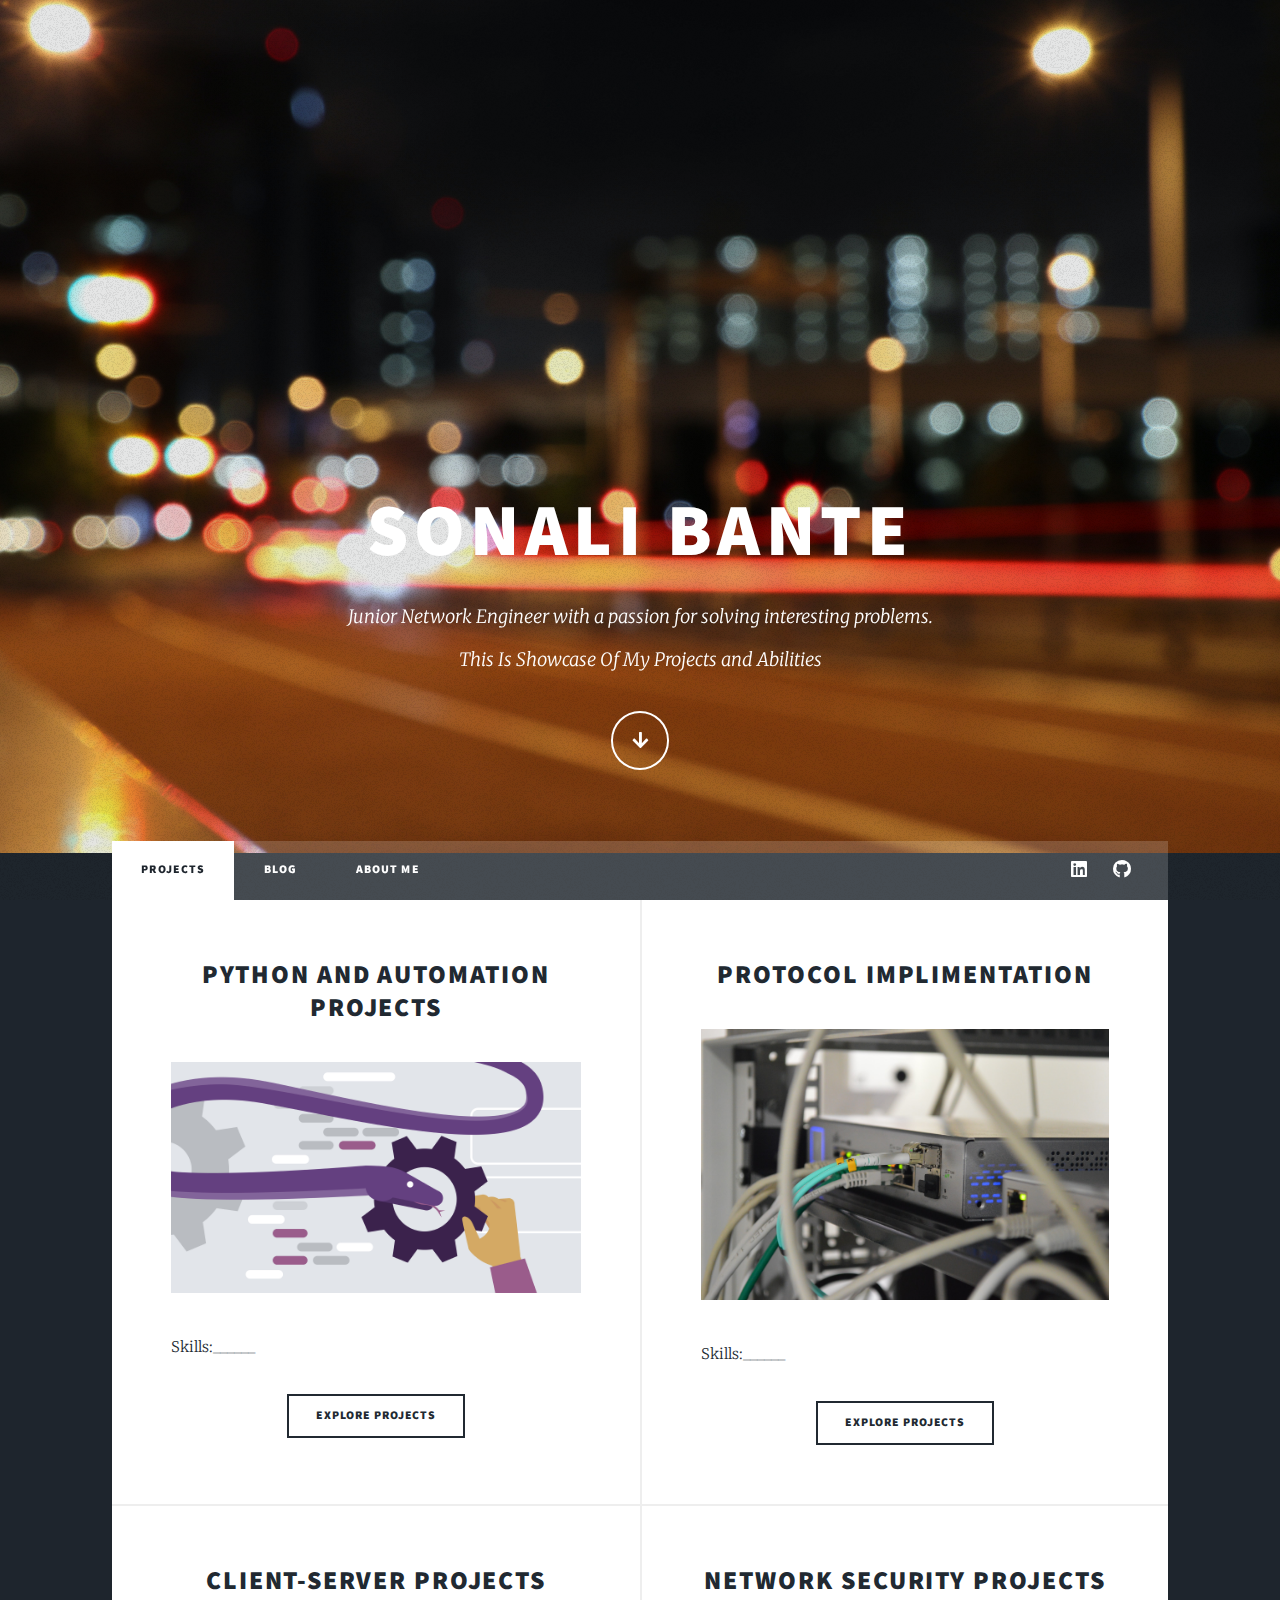
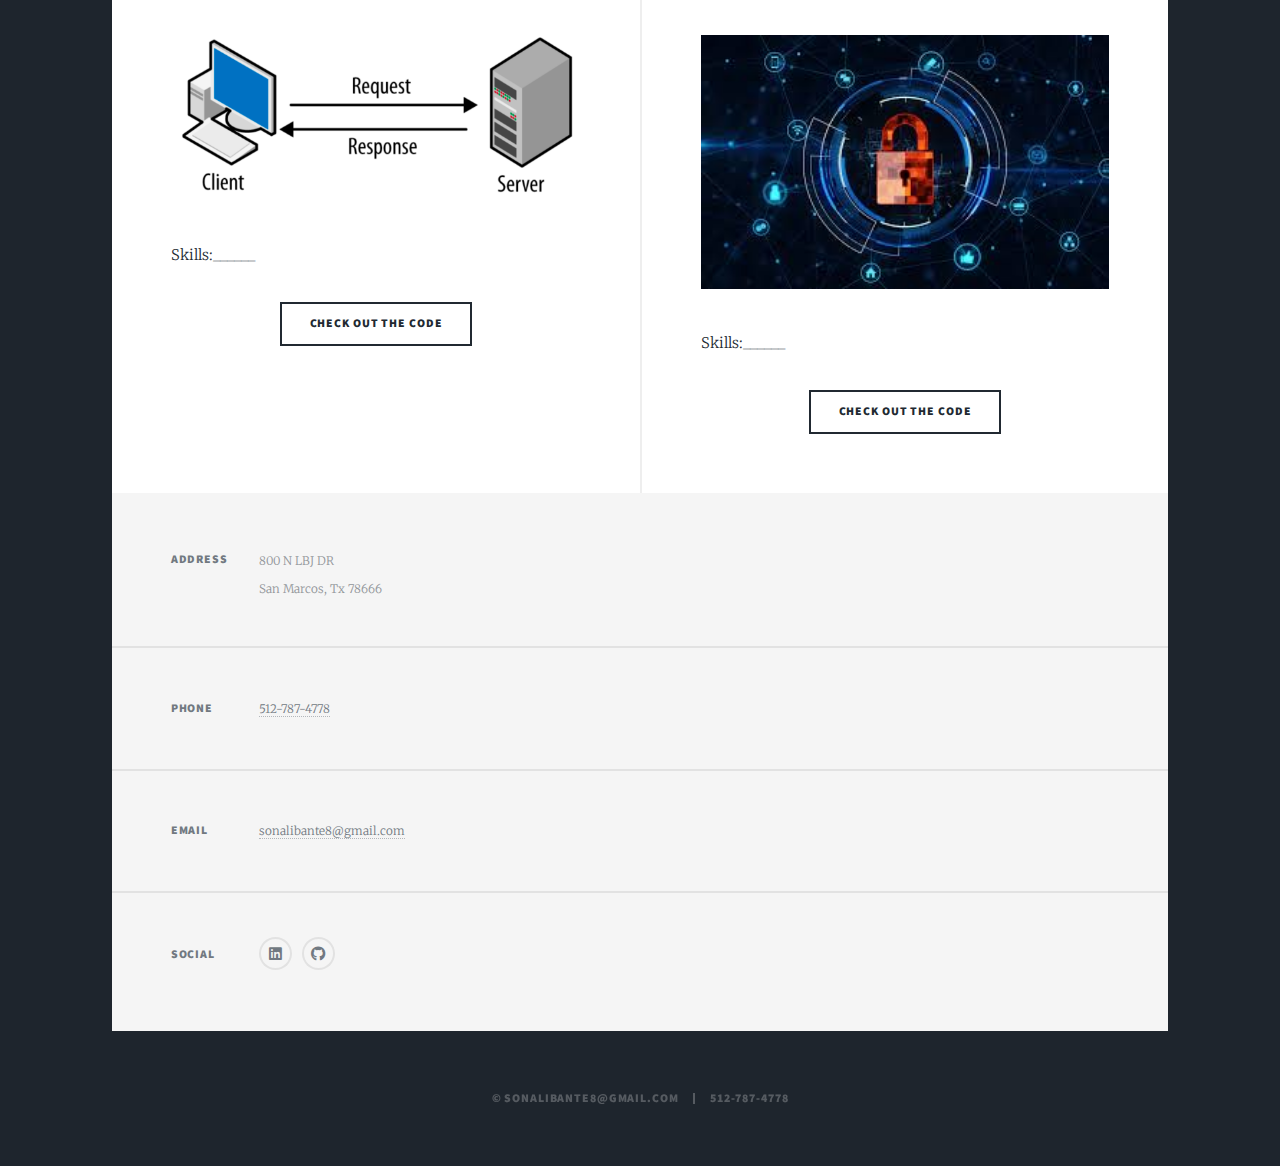
==== index.html @ 666826b6 "updates" ====
<!DOCTYPE HTML>

<html>
	<head>
		<title>Sonali Bante</title>
		<meta charset="utf-8" />
		<meta name="viewport" content="width=device-width, initial-scale=1, user-scalable=no" />
		<link rel="stylesheet" href="assets/css/main.css" />
		<noscript><link rel="stylesheet" href="assets/css/noscript.css" /></noscript>
	</head>


	</head>
	<body class="is-preload">

		<!-- Wrapper -->
			<div id="wrapper" class="fade-in">

				<!-- Intro -->
					<div id="intro">
						<h1>Sonali Bante</h1>
						<p>Junior Network Engineer with a passion for solving interesting problems.</br>
							This Is Showcase Of My Projects and Abilities </p>
						<ul class="actions">
							<li><a href="#header" class="button icon solid solo fa-arrow-down scrolly">Continue</a></li>
						</ul>
					</div>

				<!-- Header -->
					<header id="header">
						<a href="index.html" class="logo">Sonali Bante</a>
					</header>

				<!-- Nav -->
					<nav id="nav">
						<ul class="links">
							<li class="active"><a href="index.html">Projects</a></li>
							<li><a href="generic.html">Blog</a></li>
							<li><a href="elements.html">About me</a></li>
						</ul>
						<ul class="icons">
							<li><a href="https://www.linkedin.com/in/sonalibante/" class="icon brands fa-linkedin"><span class="label">Linkedin</span></a></li>
							<li><a href="https://github.com/sonalibante" class="icon brands fa-github"><span class="label">GitHub</span></a></li>
						</ul>
					</nav>

				<!-- Main -->
					<div id="main">

						<!-- Featured Post -->
							


						<!-- Posts -->
							<section class="posts">
								<article>
									<header>
										<h2><a href="pythonAutoList.html">Python and Automation </br>
											Projects</a></h2>
									</header>
									<a href="pythonAutoList.html" class="image fit"><img src="images/pyAuto.jpg" alt="" /></a>
									<p>Skills:______</p>
									<!-- <a href="images/virtualbox.jpg"><img src="images/virtualbox.jpg" alt="" class="label" /></a> -->
									<ul class="actions special">
										<li><a href="pythonAutoList.html" class="button">Explore Projects</a></li>
									</ul>
								</article>
								<article>
									<header>
										<h2><a href="protocolImpList.html">Protocol Implimentation</a></h2>
									</header>
									<a href="protocolImpList.html" class="image fit"><img src="images/protocols.jpg" alt="" /></a>
									<p>Skills:______</p>
									<ul class="actions special">
										<li><a href="protocolImpList.html" class="button">Explore Projects</a></li>
									</ul>
								</article>
								<article>
									<header>
										<h2><a href="cliSerList.html">Client-Server Projects</a></h2>
									</header>
									<a href="cliSerList.html" class="image fit"><img src="images/client-server.jpg" alt="" /></a>
									<p>Skills:______</p>
									<ul class="actions special">
										<li><a href="cliSerList.html" class="button">Check Out The Code</a></li>
									</ul>
								</article>
								<article>
									<header>
										<h2><a href="netSecList.html">Network Security Projects</a></h2>
									</header>
									<a href="netSecList.html" class="image fit"><img src="images/netSec.jpg" alt="" /></a>
									<p>Skills:______</p>
									<ul class="actions special">
										<li><a href="netSecList.html" class="button">Check Out The Code</a></li>
									</ul>
								</article>
								<!-- <article>
									<header>
										<h2><a href="#">Project 5</a></h2>
									</header>
									<a href="#" class="image fit"><img src="images/pic06.jpg" alt="" /></a>
									<p>______</p>
									<ul class="actions special">
										<li><a href="#" class="button">Check Out The Code</a></li>
									</ul>
								</article>
								<article>
									<header>
										<h2><a href="#">Project 6</a></h2>
									</header>
									<a href="#" class="image fit"><img src="images/pic07.jpg" alt="" /></a>
									<p>______</p>
									<ul class="actions special">
										<li><a href="#" class="button">Check Out The Code</a></li>
									</ul>
								</article> -->
							</section>

						<!-- Footer -->
							
					</div>

				<!-- Footer -->
					<footer id="footer">
						
						<section class="split contact">
							<section class="alt">
								<h3>Address</h3>
								<p>800 N LBJ DR<br />
								San Marcos, Tx 78666</p>
							</section>
							<section>
								<h3>Phone</h3>
								<p><a href="#">512-787-4778</a></p>
							</section>
							<section>
								<h3>Email</h3>
								<p><a href="#">sonalibante8@gmail.com</a></p>
							</section>
							<section>
								<h3>Social</h3>
								<ul class="icons alt">
									<li><a href="https://www.linkedin.com/in/sonalibante/" class="icon brands fa-linkedin"><span class="label">Linkedin</span></a></li>
							<li><a href="https://github.com/sonalibante" class="icon brands fa-github"><span class="label">GitHub</span></a></li>
						</ul>
							</section>
						</section>
					</footer>

				<!-- Copyright -->
					<div id="copyright">
						<ul><li>&copy; sonalibante8@gmail.com</li><li>512-787-4778</a></li></ul>
					</div>

			</div>

		<!-- Scripts -->
			<script src="assets/js/jquery.min.js"></script>
			<script src="assets/js/jquery.scrollex.min.js"></script>
			<script src="assets/js/jquery.scrolly.min.js"></script>
			<script src="assets/js/browser.min.js"></script>
			<script src="assets/js/breakpoints.min.js"></script>
			<script src="assets/js/util.js"></script>
			<script src="assets/js/main.js"></script>

	</body>
</html>
---- assets/css/main.css ----
@import url(fontawesome-all.min.css);
@import url("https://fonts.googleapis.com/css?family=Merriweather:300,700,300italic,700italic|Source+Sans+Pro:900");

/*
	Massively by HTML5 UP
	html5up.net | @ajlkn
	Free for personal and commercial use under the CCA 3.0 license (html5up.net/license)
*/

html, body, div, span, applet, object,
iframe, h1, h2, h3, h4, h5, h6, p, blockquote,
pre, a, abbr, acronym, address, big, cite,
code, del, dfn, em, img, ins, kbd, q, s, samp,
small, strike, strong, sub, sup, tt, var, b,
u, i, center, dl, dt, dd, ol, ul, li, fieldset,
form, label, legend, table, caption, tbody,
tfoot, thead, tr, th, td, article, aside,
canvas, details, embed, figure, figcaption,
footer, header, hgroup, menu, nav, output, ruby,
section, summary, time, mark, audio, video {
	margin: 0;
	padding: 0;
	border: 0;
	font-size: 100%;
	font: inherit;
	vertical-align: baseline;}

article, aside, details, figcaption, figure,
footer, header, hgroup, menu, nav, section {
	display: block;}

body {
	line-height: 1;
}

ol, ul {
	list-style: none;
}

blockquote, q {
	quotes: none;
}

	blockquote:before, blockquote:after, q:before, q:after {
		content: '';
		content: none;
	}

table {
	border-collapse: collapse;
	border-spacing: 0;
}

body {
	-webkit-text-size-adjust: none;
}

mark {
	background-color: transparent;
	color: inherit;
}

input::-moz-focus-inner {
	border: 0;
	padding: 0;
}

input, select, textarea {
	-moz-appearance: none;
	-webkit-appearance: none;
	-ms-appearance: none;
	appearance: none;
}

/* Basic */

	@-ms-viewport {
		width: device-width;
	}

	body {
		-ms-overflow-style: scrollbar;
	}

	@media screen and (max-width: 480px) {

		html, body {
			min-width: 320px;
		}

	}

	html {
		box-sizing: border-box;
	}

	*, *:before, *:after {
		box-sizing: inherit;
	}

	body {
		background-color: #1e252d;
	}

		body.is-preload *, body.is-preload *:before, body.is-preload *:after {
			-moz-animation: none !important;
			-webkit-animation: none !important;
			-ms-animation: none !important;
			animation: none !important;
			-moz-transition: none !important;
			-webkit-transition: none !important;
			-ms-transition: none !important;
			transition: none !important;
		}

/* Type */

	html {
		font-size: 16pt;
	}

		@media screen and (max-width: 1680px) {

			html {
				font-size: 12pt;
			}

		}

		@media screen and (max-width: 1280px) {

			html {
				font-size: 11pt;
			}

		}

		@media screen and (max-width: 360px) {

			html {
				font-size: 10pt;
			}

		}

	body {
		color: #212931;
	}

	body, input, select, textarea {
		font-family: "Merriweather", Georgia, serif;
		font-weight: 300;
		font-size: 1rem;
		line-height: 2.375;
	}

	a {
		-moz-transition: color 0.2s ease-in-out, background-color 0.2s ease-in-out, border-color 0.2s ease-in-out, box-shadow 0.2s ease-in-out;
		-webkit-transition: color 0.2s ease-in-out, background-color 0.2s ease-in-out, border-color 0.2s ease-in-out, box-shadow 0.2s ease-in-out;
		-ms-transition: color 0.2s ease-in-out, background-color 0.2s ease-in-out, border-color 0.2s ease-in-out, box-shadow 0.2s ease-in-out;
		transition: color 0.2s ease-in-out, background-color 0.2s ease-in-out, border-color 0.2s ease-in-out, box-shadow 0.2s ease-in-out;
		border-bottom: dotted 1px;
		text-decoration: none;
	}

		a:hover {
			border-bottom-color: transparent;
		}

	strong, b {
		font-weight: 600;
	}

	em, i {
		font-style: italic;
	}

	p {
		text-align: justify;
		margin: 0 0 2rem 0;
	}

	h1, h2, h3, h4, h5, h6 {
		font-family: "Source Sans Pro", Helvetica, sans-serif;
		font-weight: 900;
		line-height: 1.5;
		letter-spacing: 0.075em;
		text-transform: uppercase;
		margin: 0 0 1rem 0;
	}

		h1 a, h2 a, h3 a, h4 a, h5 a, h6 a {
			border-bottom: 0;
			color: inherit;
			text-decoration: none;
		}

	h1 {
		font-size: 4rem;
		line-height: 1.1;
		margin: 0 0 2rem 0;
	}

	h2 {
		font-size: 1.75rem;
		line-height: 1.3;
		margin: 0 0 1.5rem 0;
	}

	h3 {
		font-size: 1.25rem;
		margin: 0 0 1.5rem 0;
	}

	h4 {
		font-size: 1rem;
	}

	h5 {
		font-size: 0.9rem;
	}

	h6 {
		font-size: 0.8rem;
	}

	sub {
		font-size: 0.8rem;
		position: relative;
		top: 0.5rem;
	}

	sup {
		font-size: 0.8rem;
		position: relative;
		top: -0.5rem;
	}

	blockquote {
		border-left: solid 4px;
		font-style: italic;
		margin: 0 0 2rem 0;
		padding: 0.5rem 0 0.5rem 2rem;
	}

	code {
		border: solid 2px;
		font-family: "Courier New", monospace;
		font-size: 0.9rem;
		margin: 0 0.25rem;
		padding: 0.25rem 0.65rem;
	}

	pre {
		-webkit-overflow-scrolling: touch;
		font-family: "Courier New", monospace;
		font-size: 0.9rem;
		margin: 0 0 2rem 0;
	}

		pre code {
			display: block;
			line-height: 1.75;
			padding: 1rem 1.5rem;
			overflow-x: auto;
		}

	hr {
		border: 0;
		border-bottom: solid 2px;
		margin: 3rem 0;
	}

		hr.major {
			margin: 5rem 0;
		}

	.align-left {
		text-align: left;
	}

	.align-center {
		text-align: center;
	}

	.align-right {
		text-align: right;
	}

	input, select, textarea {
		color: #212931;
	}

	a {
		color: #212931;
		border-bottom-color: rgba(33, 41, 49, 0.5);
	}

		a:hover {
			border-bottom-color: transparent;
			color: #18bfef !important;
		}

	strong, b {
		color: #212931;
	}

	h1, h2, h3, h4, h5, h6 {
		color: #212931;
	}

	blockquote {
		border-left-color: #eeeeee;
	}

	code {
		background: rgba(220, 220, 220, 0.25);
		border-color: #eeeeee;
	}

	hr {
		border-bottom-color: #eeeeee;
	}

/* Row */

	.row {
		display: flex;
		flex-wrap: wrap;
		box-sizing: border-box;
		align-items: stretch;
	}

		.row > * {
			box-sizing: border-box;
		}

		.row.gtr-uniform > * > :last-child {
			margin-bottom: 0;
		}

		.row.aln-left {
			justify-content: flex-start;
		}

		.row.aln-center {
			justify-content: center;
		}

		.row.aln-right {
			justify-content: flex-end;
		}

		.row.aln-top {
			align-items: flex-start;
		}

		.row.aln-middle {
			align-items: center;
		}

		.row.aln-bottom {
			align-items: flex-end;
		}

		.row > .imp {
			order: -1;
		}

		.row > .col-1 {
			width: 8.33333%;
		}

		.row > .off-1 {
			margin-left: 8.33333%;
		}

		.row > .col-2 {
			width: 16.66667%;
		}

		.row > .off-2 {
			margin-left: 16.66667%;
		}

		.row > .col-3 {
			width: 25%;
		}

		.row > .off-3 {
			margin-left: 25%;
		}

		.row > .col-4 {
			width: 33.33333%;
		}

		.row > .off-4 {
			margin-left: 33.33333%;
		}

		.row > .col-5 {
			width: 41.66667%;
		}

		.row > .off-5 {
			margin-left: 41.66667%;
		}

		.row > .col-6 {
			width: 50%;
		}

		.row > .off-6 {
			margin-left: 50%;
		}

		.row > .col-7 {
			width: 58.33333%;
		}

		.row > .off-7 {
			margin-left: 58.33333%;
		}

		.row > .col-8 {
			width: 66.66667%;
		}

		.row > .off-8 {
			margin-left: 66.66667%;
		}

		.row > .col-9 {
			width: 75%;
		}

		.row > .off-9 {
			margin-left: 75%;
		}

		.row > .col-10 {
			width: 83.33333%;
		}

		.row > .off-10 {
			margin-left: 83.33333%;
		}

		.row > .col-11 {
			width: 91.66667%;
		}

		.row > .off-11 {
			margin-left: 91.66667%;
		}

		.row > .col-12 {
			width: 100%;
		}

		.row > .off-12 {
			margin-left: 100%;
		}

		.row.gtr-0 {
			margin-top: 0;
			margin-left: 0rem;
		}

			.row.gtr-0 > * {
				padding: 0 0 0 0rem;
			}

			.row.gtr-0.gtr-uniform {
				margin-top: 0rem;
			}

				.row.gtr-0.gtr-uniform > * {
					padding-top: 0rem;
				}

		.row.gtr-25 {
			margin-top: 0;
			margin-left: -0.375rem;
		}

			.row.gtr-25 > * {
				padding: 0 0 0 0.375rem;
			}

			.row.gtr-25.gtr-uniform {
				margin-top: -0.375rem;
			}

				.row.gtr-25.gtr-uniform > * {
					padding-top: 0.375rem;
				}

		.row.gtr-50 {
			margin-top: 0;
			margin-left: -0.75rem;
		}

			.row.gtr-50 > * {
				padding: 0 0 0 0.75rem;
			}

			.row.gtr-50.gtr-uniform {
				margin-top: -0.75rem;
			}

				.row.gtr-50.gtr-uniform > * {
					padding-top: 0.75rem;
				}

		.row {
			margin-top: 0;
			margin-left: -1.5rem;
		}

			.row > * {
				padding: 0 0 0 1.5rem;
			}

			.row.gtr-uniform {
				margin-top: -1.5rem;
			}

				.row.gtr-uniform > * {
					padding-top: 1.5rem;
				}

		.row.gtr-150 {
			margin-top: 0;
			margin-left: -2.25rem;
		}

			.row.gtr-150 > * {
				padding: 0 0 0 2.25rem;
			}

			.row.gtr-150.gtr-uniform {
				margin-top: -2.25rem;
			}

				.row.gtr-150.gtr-uniform > * {
					padding-top: 2.25rem;
				}

		.row.gtr-200 {
			margin-top: 0;
			margin-left: -3rem;
		}

			.row.gtr-200 > * {
				padding: 0 0 0 3rem;
			}

			.row.gtr-200.gtr-uniform {
				margin-top: -3rem;
			}

				.row.gtr-200.gtr-uniform > * {
					padding-top: 3rem;
				}

		@media screen and (max-width: 1680px) {

			.row {
				display: flex;
				flex-wrap: wrap;
				box-sizing: border-box;
				align-items: stretch;
			}

				.row > * {
					box-sizing: border-box;
				}

				.row.gtr-uniform > * > :last-child {
					margin-bottom: 0;
				}

				.row.aln-left {
					justify-content: flex-start;
				}

				.row.aln-center {
					justify-content: center;
				}

				.row.aln-right {
					justify-content: flex-end;
				}

				.row.aln-top {
					align-items: flex-start;
				}

				.row.aln-middle {
					align-items: center;
				}

				.row.aln-bottom {
					align-items: flex-end;
				}

				.row > .imp-xlarge {
					order: -1;
				}

				.row > .col-1-xlarge {
					width: 8.33333%;
				}

				.row > .off-1-xlarge {
					margin-left: 8.33333%;
				}

				.row > .col-2-xlarge {
					width: 16.66667%;
				}

				.row > .off-2-xlarge {
					margin-left: 16.66667%;
				}

				.row > .col-3-xlarge {
					width: 25%;
				}

				.row > .off-3-xlarge {
					margin-left: 25%;
				}

				.row > .col-4-xlarge {
					width: 33.33333%;
				}

				.row > .off-4-xlarge {
					margin-left: 33.33333%;
				}

				.row > .col-5-xlarge {
					width: 41.66667%;
				}

				.row > .off-5-xlarge {
					margin-left: 41.66667%;
				}

				.row > .col-6-xlarge {
					width: 50%;
				}

				.row > .off-6-xlarge {
					margin-left: 50%;
				}

				.row > .col-7-xlarge {
					width: 58.33333%;
				}

				.row > .off-7-xlarge {
					margin-left: 58.33333%;
				}

				.row > .col-8-xlarge {
					width: 66.66667%;
				}

				.row > .off-8-xlarge {
					margin-left: 66.66667%;
				}

				.row > .col-9-xlarge {
					width: 75%;
				}

				.row > .off-9-xlarge {
					margin-left: 75%;
				}

				.row > .col-10-xlarge {
					width: 83.33333%;
				}

				.row > .off-10-xlarge {
					margin-left: 83.33333%;
				}

				.row > .col-11-xlarge {
					width: 91.66667%;
				}

				.row > .off-11-xlarge {
					margin-left: 91.66667%;
				}

				.row > .col-12-xlarge {
					width: 100%;
				}

				.row > .off-12-xlarge {
					margin-left: 100%;
				}

				.row.gtr-0 {
					margin-top: 0;
					margin-left: 0rem;
				}

					.row.gtr-0 > * {
						padding: 0 0 0 0rem;
					}

					.row.gtr-0.gtr-uniform {
						margin-top: 0rem;
					}

						.row.gtr-0.gtr-uniform > * {
							padding-top: 0rem;
						}

				.row.gtr-25 {
					margin-top: 0;
					margin-left: -0.375rem;
				}

					.row.gtr-25 > * {
						padding: 0 0 0 0.375rem;
					}

					.row.gtr-25.gtr-uniform {
						margin-top: -0.375rem;
					}

						.row.gtr-25.gtr-uniform > * {
							padding-top: 0.375rem;
						}

				.row.gtr-50 {
					margin-top: 0;
					margin-left: -0.75rem;
				}

					.row.gtr-50 > * {
						padding: 0 0 0 0.75rem;
					}

					.row.gtr-50.gtr-uniform {
						margin-top: -0.75rem;
					}

						.row.gtr-50.gtr-uniform > * {
							padding-top: 0.75rem;
						}

				.row {
					margin-top: 0;
					margin-left: -1.5rem;
				}

					.row > * {
						padding: 0 0 0 1.5rem;
					}

					.row.gtr-uniform {
						margin-top: -1.5rem;
					}

						.row.gtr-uniform > * {
							padding-top: 1.5rem;
						}

				.row.gtr-150 {
					margin-top: 0;
					margin-left: -2.25rem;
				}

					.row.gtr-150 > * {
						padding: 0 0 0 2.25rem;
					}

					.row.gtr-150.gtr-uniform {
						margin-top: -2.25rem;
					}

						.row.gtr-150.gtr-uniform > * {
							padding-top: 2.25rem;
						}

				.row.gtr-200 {
					margin-top: 0;
					margin-left: -3rem;
				}

					.row.gtr-200 > * {
						padding: 0 0 0 3rem;
					}

					.row.gtr-200.gtr-uniform {
						margin-top: -3rem;
					}

						.row.gtr-200.gtr-uniform > * {
							padding-top: 3rem;
						}

		}

		@media screen and (max-width: 1280px) {

			.row {
				display: flex;
				flex-wrap: wrap;
				box-sizing: border-box;
				align-items: stretch;
			}

				.row > * {
					box-sizing: border-box;
				}

				.row.gtr-uniform > * > :last-child {
					margin-bottom: 0;
				}

				.row.aln-left {
					justify-content: flex-start;
				}

				.row.aln-center {
					justify-content: center;
				}

				.row.aln-right {
					justify-content: flex-end;
				}

				.row.aln-top {
					align-items: flex-start;
				}

				.row.aln-middle {
					align-items: center;
				}

				.row.aln-bottom {
					align-items: flex-end;
				}

				.row > .imp-large {
					order: -1;
				}

				.row > .col-1-large {
					width: 8.33333%;
				}

				.row > .off-1-large {
					margin-left: 8.33333%;
				}

				.row > .col-2-large {
					width: 16.66667%;
				}

				.row > .off-2-large {
					margin-left: 16.66667%;
				}

				.row > .col-3-large {
					width: 25%;
				}

				.row > .off-3-large {
					margin-left: 25%;
				}

				.row > .col-4-large {
					width: 33.33333%;
				}

				.row > .off-4-large {
					margin-left: 33.33333%;
				}

				.row > .col-5-large {
					width: 41.66667%;
				}

				.row > .off-5-large {
					margin-left: 41.66667%;
				}

				.row > .col-6-large {
					width: 50%;
				}

				.row > .off-6-large {
					margin-left: 50%;
				}

				.row > .col-7-large {
					width: 58.33333%;
				}

				.row > .off-7-large {
					margin-left: 58.33333%;
				}

				.row > .col-8-large {
					width: 66.66667%;
				}

				.row > .off-8-large {
					margin-left: 66.66667%;
				}

				.row > .col-9-large {
					width: 75%;
				}

				.row > .off-9-large {
					margin-left: 75%;
				}

				.row > .col-10-large {
					width: 83.33333%;
				}

				.row > .off-10-large {
					margin-left: 83.33333%;
				}

				.row > .col-11-large {
					width: 91.66667%;
				}

				.row > .off-11-large {
					margin-left: 91.66667%;
				}

				.row > .col-12-large {
					width: 100%;
				}

				.row > .off-12-large {
					margin-left: 100%;
				}

				.row.gtr-0 {
					margin-top: 0;
					margin-left: 0rem;
				}

					.row.gtr-0 > * {
						padding: 0 0 0 0rem;
					}

					.row.gtr-0.gtr-uniform {
						margin-top: 0rem;
					}

						.row.gtr-0.gtr-uniform > * {
							padding-top: 0rem;
						}

				.row.gtr-25 {
					margin-top: 0;
					margin-left: -0.375rem;
				}

					.row.gtr-25 > * {
						padding: 0 0 0 0.375rem;
					}

					.row.gtr-25.gtr-uniform {
						margin-top: -0.375rem;
					}

						.row.gtr-25.gtr-uniform > * {
							padding-top: 0.375rem;
						}

				.row.gtr-50 {
					margin-top: 0;
					margin-left: -0.75rem;
				}

					.row.gtr-50 > * {
						padding: 0 0 0 0.75rem;
					}

					.row.gtr-50.gtr-uniform {
						margin-top: -0.75rem;
					}

						.row.gtr-50.gtr-uniform > * {
							padding-top: 0.75rem;
						}

				.row {
					margin-top: 0;
					margin-left: -1.5rem;
				}

					.row > * {
						padding: 0 0 0 1.5rem;
					}

					.row.gtr-uniform {
						margin-top: -1.5rem;
					}

						.row.gtr-uniform > * {
							padding-top: 1.5rem;
						}

				.row.gtr-150 {
					margin-top: 0;
					margin-left: -2.25rem;
				}

					.row.gtr-150 > * {
						padding: 0 0 0 2.25rem;
					}

					.row.gtr-150.gtr-uniform {
						margin-top: -2.25rem;
					}

						.row.gtr-150.gtr-uniform > * {
							padding-top: 2.25rem;
						}

				.row.gtr-200 {
					margin-top: 0;
					margin-left: -3rem;
				}

					.row.gtr-200 > * {
						padding: 0 0 0 3rem;
					}

					.row.gtr-200.gtr-uniform {
						margin-top: -3rem;
					}

						.row.gtr-200.gtr-uniform > * {
							padding-top: 3rem;
						}

		}

		@media screen and (max-width: 980px) {

			.row {
				display: flex;
				flex-wrap: wrap;
				box-sizing: border-box;
				align-items: stretch;
			}

				.row > * {
					box-sizing: border-box;
				}

				.row.gtr-uniform > * > :last-child {
					margin-bottom: 0;
				}

				.row.aln-left {
					justify-content: flex-start;
				}

				.row.aln-center {
					justify-content: center;
				}

				.row.aln-right {
					justify-content: flex-end;
				}

				.row.aln-top {
					align-items: flex-start;
				}

				.row.aln-middle {
					align-items: center;
				}

				.row.aln-bottom {
					align-items: flex-end;
				}

				.row > .imp-medium {
					order: -1;
				}

				.row > .col-1-medium {
					width: 8.33333%;
				}

				.row > .off-1-medium {
					margin-left: 8.33333%;
				}

				.row > .col-2-medium {
					width: 16.66667%;
				}

				.row > .off-2-medium {
					margin-left: 16.66667%;
				}

				.row > .col-3-medium {
					width: 25%;
				}

				.row > .off-3-medium {
					margin-left: 25%;
				}

				.row > .col-4-medium {
					width: 33.33333%;
				}

				.row > .off-4-medium {
					margin-left: 33.33333%;
				}

				.row > .col-5-medium {
					width: 41.66667%;
				}

				.row > .off-5-medium {
					margin-left: 41.66667%;
				}

				.row > .col-6-medium {
					width: 50%;
				}

				.row > .off-6-medium {
					margin-left: 50%;
				}

				.row > .col-7-medium {
					width: 58.33333%;
				}

				.row > .off-7-medium {
					margin-left: 58.33333%;
				}

				.row > .col-8-medium {
					width: 66.66667%;
				}

				.row > .off-8-medium {
					margin-left: 66.66667%;
				}

				.row > .col-9-medium {
					width: 75%;
				}

				.row > .off-9-medium {
					margin-left: 75%;
				}

				.row > .col-10-medium {
					width: 83.33333%;
				}

				.row > .off-10-medium {
					margin-left: 83.33333%;
				}

				.row > .col-11-medium {
					width: 91.66667%;
				}

				.row > .off-11-medium {
					margin-left: 91.66667%;
				}

				.row > .col-12-medium {
					width: 100%;
				}

				.row > .off-12-medium {
					margin-left: 100%;
				}

				.row.gtr-0 {
					margin-top: 0;
					margin-left: 0rem;
				}

					.row.gtr-0 > * {
						padding: 0 0 0 0rem;
					}

					.row.gtr-0.gtr-uniform {
						margin-top: 0rem;
					}

						.row.gtr-0.gtr-uniform > * {
							padding-top: 0rem;
						}

				.row.gtr-25 {
					margin-top: 0;
					margin-left: -0.375rem;
				}

					.row.gtr-25 > * {
						padding: 0 0 0 0.375rem;
					}

					.row.gtr-25.gtr-uniform {
						margin-top: -0.375rem;
					}

						.row.gtr-25.gtr-uniform > * {
							padding-top: 0.375rem;
						}

				.row.gtr-50 {
					margin-top: 0;
					margin-left: -0.75rem;
				}

					.row.gtr-50 > * {
						padding: 0 0 0 0.75rem;
					}

					.row.gtr-50.gtr-uniform {
						margin-top: -0.75rem;
					}

						.row.gtr-50.gtr-uniform > * {
							padding-top: 0.75rem;
						}

				.row {
					margin-top: 0;
					margin-left: -1.5rem;
				}

					.row > * {
						padding: 0 0 0 1.5rem;
					}

					.row.gtr-uniform {
						margin-top: -1.5rem;
					}

						.row.gtr-uniform > * {
							padding-top: 1.5rem;
						}

				.row.gtr-150 {
					margin-top: 0;
					margin-left: -2.25rem;
				}

					.row.gtr-150 > * {
						padding: 0 0 0 2.25rem;
					}

					.row.gtr-150.gtr-uniform {
						margin-top: -2.25rem;
					}

						.row.gtr-150.gtr-uniform > * {
							padding-top: 2.25rem;
						}

				.row.gtr-200 {
					margin-top: 0;
					margin-left: -3rem;
				}

					.row.gtr-200 > * {
						padding: 0 0 0 3rem;
					}

					.row.gtr-200.gtr-uniform {
						margin-top: -3rem;
					}

						.row.gtr-200.gtr-uniform > * {
							padding-top: 3rem;
						}

		}

		@media screen and (max-width: 736px) {

			.row {
				display: flex;
				flex-wrap: wrap;
				box-sizing: border-box;
				align-items: stretch;
			}

				.row > * {
					box-sizing: border-box;
				}

				.row.gtr-uniform > * > :last-child {
					margin-bottom: 0;
				}

				.row.aln-left {
					justify-content: flex-start;
				}

				.row.aln-center {
					justify-content: center;
				}

				.row.aln-right {
					justify-content: flex-end;
				}

				.row.aln-top {
					align-items: flex-start;
				}

				.row.aln-middle {
					align-items: center;
				}

				.row.aln-bottom {
					align-items: flex-end;
				}

				.row > .imp-small {
					order: -1;
				}

				.row > .col-1-small {
					width: 8.33333%;
				}

				.row > .off-1-small {
					margin-left: 8.33333%;
				}

				.row > .col-2-small {
					width: 16.66667%;
				}

				.row > .off-2-small {
					margin-left: 16.66667%;
				}

				.row > .col-3-small {
					width: 25%;
				}

				.row > .off-3-small {
					margin-left: 25%;
				}

				.row > .col-4-small {
					width: 33.33333%;
				}

				.row > .off-4-small {
					margin-left: 33.33333%;
				}

				.row > .col-5-small {
					width: 41.66667%;
				}

				.row > .off-5-small {
					margin-left: 41.66667%;
				}

				.row > .col-6-small {
					width: 50%;
				}

				.row > .off-6-small {
					margin-left: 50%;
				}

				.row > .col-7-small {
					width: 58.33333%;
				}

				.row > .off-7-small {
					margin-left: 58.33333%;
				}

				.row > .col-8-small {
					width: 66.66667%;
				}

				.row > .off-8-small {
					margin-left: 66.66667%;
				}

				.row > .col-9-small {
					width: 75%;
				}

				.row > .off-9-small {
					margin-left: 75%;
				}

				.row > .col-10-small {
					width: 83.33333%;
				}

				.row > .off-10-small {
					margin-left: 83.33333%;
				}

				.row > .col-11-small {
					width: 91.66667%;
				}

				.row > .off-11-small {
					margin-left: 91.66667%;
				}

				.row > .col-12-small {
					width: 100%;
				}

				.row > .off-12-small {
					margin-left: 100%;
				}

				.row.gtr-0 {
					margin-top: 0;
					margin-left: 0rem;
				}

					.row.gtr-0 > * {
						padding: 0 0 0 0rem;
					}

					.row.gtr-0.gtr-uniform {
						margin-top: 0rem;
					}

						.row.gtr-0.gtr-uniform > * {
							padding-top: 0rem;
						}

				.row.gtr-25 {
					margin-top: 0;
					margin-left: -0.375rem;
				}

					.row.gtr-25 > * {
						padding: 0 0 0 0.375rem;
					}

					.row.gtr-25.gtr-uniform {
						margin-top: -0.375rem;
					}

						.row.gtr-25.gtr-uniform > * {
							padding-top: 0.375rem;
						}

				.row.gtr-50 {
					margin-top: 0;
					margin-left: -0.75rem;
				}

					.row.gtr-50 > * {
						padding: 0 0 0 0.75rem;
					}

					.row.gtr-50.gtr-uniform {
						margin-top: -0.75rem;
					}

						.row.gtr-50.gtr-uniform > * {
							padding-top: 0.75rem;
						}

				.row {
					margin-top: 0;
					margin-left: -1.5rem;
				}

					.row > * {
						padding: 0 0 0 1.5rem;
					}

					.row.gtr-uniform {
						margin-top: -1.5rem;
					}

						.row.gtr-uniform > * {
							padding-top: 1.5rem;
						}

				.row.gtr-150 {
					margin-top: 0;
					margin-left: -2.25rem;
				}

					.row.gtr-150 > * {
						padding: 0 0 0 2.25rem;
					}

					.row.gtr-150.gtr-uniform {
						margin-top: -2.25rem;
					}

						.row.gtr-150.gtr-uniform > * {
							padding-top: 2.25rem;
						}

				.row.gtr-200 {
					margin-top: 0;
					margin-left: -3rem;
				}

					.row.gtr-200 > * {
						padding: 0 0 0 3rem;
					}

					.row.gtr-200.gtr-uniform {
						margin-top: -3rem;
					}

						.row.gtr-200.gtr-uniform > * {
							padding-top: 3rem;
						}

		}

		@media screen and (max-width: 480px) {

			.row {
				display: flex;
				flex-wrap: wrap;
				box-sizing: border-box;
				align-items: stretch;
			}

				.row > * {
					box-sizing: border-box;
				}

				.row.gtr-uniform > * > :last-child {
					margin-bottom: 0;
				}

				.row.aln-left {
					justify-content: flex-start;
				}

				.row.aln-center {
					justify-content: center;
				}

				.row.aln-right {
					justify-content: flex-end;
				}

				.row.aln-top {
					align-items: flex-start;
				}

				.row.aln-middle {
					align-items: center;
				}

				.row.aln-bottom {
					align-items: flex-end;
				}

				.row > .imp-xsmall {
					order: -1;
				}

				.row > .col-1-xsmall {
					width: 8.33333%;
				}

				.row > .off-1-xsmall {
					margin-left: 8.33333%;
				}

				.row > .col-2-xsmall {
					width: 16.66667%;
				}

				.row > .off-2-xsmall {
					margin-left: 16.66667%;
				}

				.row > .col-3-xsmall {
					width: 25%;
				}

				.row > .off-3-xsmall {
					margin-left: 25%;
				}

				.row > .col-4-xsmall {
					width: 33.33333%;
				}

				.row > .off-4-xsmall {
					margin-left: 33.33333%;
				}

				.row > .col-5-xsmall {
					width: 41.66667%;
				}

				.row > .off-5-xsmall {
					margin-left: 41.66667%;
				}

				.row > .col-6-xsmall {
					width: 50%;
				}

				.row > .off-6-xsmall {
					margin-left: 50%;
				}

				.row > .col-7-xsmall {
					width: 58.33333%;
				}

				.row > .off-7-xsmall {
					margin-left: 58.33333%;
				}

				.row > .col-8-xsmall {
					width: 66.66667%;
				}

				.row > .off-8-xsmall {
					margin-left: 66.66667%;
				}

				.row > .col-9-xsmall {
					width: 75%;
				}

				.row > .off-9-xsmall {
					margin-left: 75%;
				}

				.row > .col-10-xsmall {
					width: 83.33333%;
				}

				.row > .off-10-xsmall {
					margin-left: 83.33333%;
				}

				.row > .col-11-xsmall {
					width: 91.66667%;
				}

				.row > .off-11-xsmall {
					margin-left: 91.66667%;
				}

				.row > .col-12-xsmall {
					width: 100%;
				}

				.row > .off-12-xsmall {
					margin-left: 100%;
				}

				.row.gtr-0 {
					margin-top: 0;
					margin-left: 0rem;
				}

					.row.gtr-0 > * {
						padding: 0 0 0 0rem;
					}

					.row.gtr-0.gtr-uniform {
						margin-top: 0rem;
					}

						.row.gtr-0.gtr-uniform > * {
							padding-top: 0rem;
						}

				.row.gtr-25 {
					margin-top: 0;
					margin-left: -0.375rem;
				}

					.row.gtr-25 > * {
						padding: 0 0 0 0.375rem;
					}

					.row.gtr-25.gtr-uniform {
						margin-top: -0.375rem;
					}

						.row.gtr-25.gtr-uniform > * {
							padding-top: 0.375rem;
						}

				.row.gtr-50 {
					margin-top: 0;
					margin-left: -0.75rem;
				}

					.row.gtr-50 > * {
						padding: 0 0 0 0.75rem;
					}

					.row.gtr-50.gtr-uniform {
						margin-top: -0.75rem;
					}

						.row.gtr-50.gtr-uniform > * {
							padding-top: 0.75rem;
						}

				.row {
					margin-top: 0;
					margin-left: -1.5rem;
				}

					.row > * {
						padding: 0 0 0 1.5rem;
					}

					.row.gtr-uniform {
						margin-top: -1.5rem;
					}

						.row.gtr-uniform > * {
							padding-top: 1.5rem;
						}

				.row.gtr-150 {
					margin-top: 0;
					margin-left: -2.25rem;
				}

					.row.gtr-150 > * {
						padding: 0 0 0 2.25rem;
					}

					.row.gtr-150.gtr-uniform {
						margin-top: -2.25rem;
					}

						.row.gtr-150.gtr-uniform > * {
							padding-top: 2.25rem;
						}

				.row.gtr-200 {
					margin-top: 0;
					margin-left: -3rem;
				}

					.row.gtr-200 > * {
						padding: 0 0 0 3rem;
					}

					.row.gtr-200.gtr-uniform {
						margin-top: -3rem;
					}

						.row.gtr-200.gtr-uniform > * {
							padding-top: 3rem;
						}

		}

		@media screen and (max-width: 360px) {

			.row {
				display: flex;
				flex-wrap: wrap;
				box-sizing: border-box;
				align-items: stretch;
			}

				.row > * {
					box-sizing: border-box;
				}

				.row.gtr-uniform > * > :last-child {
					margin-bottom: 0;
				}

				.row.aln-left {
					justify-content: flex-start;
				}

				.row.aln-center {
					justify-content: center;
				}

				.row.aln-right {
					justify-content: flex-end;
				}

				.row.aln-top {
					align-items: flex-start;
				}

				.row.aln-middle {
					align-items: center;
				}

				.row.aln-bottom {
					align-items: flex-end;
				}

				.row > .imp-xxsmall {
					order: -1;
				}

				.row > .col-1-xxsmall {
					width: 8.33333%;
				}

				.row > .off-1-xxsmall {
					margin-left: 8.33333%;
				}

				.row > .col-2-xxsmall {
					width: 16.66667%;
				}

				.row > .off-2-xxsmall {
					margin-left: 16.66667%;
				}

				.row > .col-3-xxsmall {
					width: 25%;
				}

				.row > .off-3-xxsmall {
					margin-left: 25%;
				}

				.row > .col-4-xxsmall {
					width: 33.33333%;
				}

				.row > .off-4-xxsmall {
					margin-left: 33.33333%;
				}

				.row > .col-5-xxsmall {
					width: 41.66667%;
				}

				.row > .off-5-xxsmall {
					margin-left: 41.66667%;
				}

				.row > .col-6-xxsmall {
					width: 50%;
				}

				.row > .off-6-xxsmall {
					margin-left: 50%;
				}

				.row > .col-7-xxsmall {
					width: 58.33333%;
				}

				.row > .off-7-xxsmall {
					margin-left: 58.33333%;
				}

				.row > .col-8-xxsmall {
					width: 66.66667%;
				}

				.row > .off-8-xxsmall {
					margin-left: 66.66667%;
				}

				.row > .col-9-xxsmall {
					width: 75%;
				}

				.row > .off-9-xxsmall {
					margin-left: 75%;
				}

				.row > .col-10-xxsmall {
					width: 83.33333%;
				}

				.row > .off-10-xxsmall {
					margin-left: 83.33333%;
				}

				.row > .col-11-xxsmall {
					width: 91.66667%;
				}

				.row > .off-11-xxsmall {
					margin-left: 91.66667%;
				}

				.row > .col-12-xxsmall {
					width: 100%;
				}

				.row > .off-12-xxsmall {
					margin-left: 100%;
				}

				.row.gtr-0 {
					margin-top: 0;
					margin-left: 0rem;
				}

					.row.gtr-0 > * {
						padding: 0 0 0 0rem;
					}

					.row.gtr-0.gtr-uniform {
						margin-top: 0rem;
					}

						.row.gtr-0.gtr-uniform > * {
							padding-top: 0rem;
						}

				.row.gtr-25 {
					margin-top: 0;
					margin-left: -0.375rem;
				}

					.row.gtr-25 > * {
						padding: 0 0 0 0.375rem;
					}

					.row.gtr-25.gtr-uniform {
						margin-top: -0.375rem;
					}

						.row.gtr-25.gtr-uniform > * {
							padding-top: 0.375rem;
						}

				.row.gtr-50 {
					margin-top: 0;
					margin-left: -0.75rem;
				}

					.row.gtr-50 > * {
						padding: 0 0 0 0.75rem;
					}

					.row.gtr-50.gtr-uniform {
						margin-top: -0.75rem;
					}

						.row.gtr-50.gtr-uniform > * {
							padding-top: 0.75rem;
						}

				.row {
					margin-top: 0;
					margin-left: -1.5rem;
				}

					.row > * {
						padding: 0 0 0 1.5rem;
					}

					.row.gtr-uniform {
						margin-top: -1.5rem;
					}

						.row.gtr-uniform > * {
							padding-top: 1.5rem;
						}

				.row.gtr-150 {
					margin-top: 0;
					margin-left: -2.25rem;
				}

					.row.gtr-150 > * {
						padding: 0 0 0 2.25rem;
					}

					.row.gtr-150.gtr-uniform {
						margin-top: -2.25rem;
					}

						.row.gtr-150.gtr-uniform > * {
							padding-top: 2.25rem;
						}

				.row.gtr-200 {
					margin-top: 0;
					margin-left: -3rem;
				}

					.row.gtr-200 > * {
						padding: 0 0 0 3rem;
					}

					.row.gtr-200.gtr-uniform {
						margin-top: -3rem;
					}

						.row.gtr-200.gtr-uniform > * {
							padding-top: 3rem;
						}

		}

/* Box */

	.box {
		border: solid 2px;
		margin-bottom: 2rem;
		padding: 1.5rem;
	}

		.box > :last-child,
		.box > :last-child > :last-child,
		.box > :last-child > :last-child > :last-child {
			margin-bottom: 0;
		}

		.box.alt {
			border: 0;
			border-radius: 0;
			padding: 0;
		}

	.box {
		border-color: #eeeeee;
	}

/* Button */

	input[type="submit"],
	input[type="reset"],
	input[type="button"],
	button,
	.button {
		-moz-appearance: none;
		-webkit-appearance: none;
		-ms-appearance: none;
		appearance: none;
		-moz-transition: background-color 0.2s ease-in-out, box-shadow 0.2s ease-in-out, color 0.2s ease-in-out;
		-webkit-transition: background-color 0.2s ease-in-out, box-shadow 0.2s ease-in-out, color 0.2s ease-in-out;
		-ms-transition: background-color 0.2s ease-in-out, box-shadow 0.2s ease-in-out, color 0.2s ease-in-out;
		transition: background-color 0.2s ease-in-out, box-shadow 0.2s ease-in-out, color 0.2s ease-in-out;
		border: 0;
		border-radius: 0;
		cursor: pointer;
		display: inline-block;
		font-family: "Source Sans Pro", Helvetica, sans-serif;
		font-size: 0.8rem;
		font-weight: 900;
		letter-spacing: 0.075em;
		height: 3rem;
		line-height: 3rem;
		padding: 0 2rem;
		text-align: center;
		text-decoration: none;
		text-transform: uppercase;
		white-space: nowrap;
	}

		input[type="submit"].icon:before,
		input[type="reset"].icon:before,
		input[type="button"].icon:before,
		button.icon:before,
		.button.icon:before {
			margin-right: 0.5rem;
		}

		input[type="submit"].icon.solo,
		input[type="reset"].icon.solo,
		input[type="button"].icon.solo,
		button.icon.solo,
		.button.icon.solo {
			position: relative;
			width: 4rem;
			height: 4rem;
			line-height: 4rem;
			border-radius: 4rem;
			text-indent: 4rem;
			overflow: hidden;
			padding: 0;
			white-space: nowrap;
		}

			input[type="submit"].icon.solo:before,
			input[type="reset"].icon.solo:before,
			input[type="button"].icon.solo:before,
			button.icon.solo:before,
			.button.icon.solo:before {
				position: absolute;
				display: block;
				top: 0;
				left: 0;
				width: inherit;
				height: inherit;
				line-height: inherit;
				font-size: 1.25rem;
				margin-right: 0;
				text-align: center;
				text-indent: 0;
			}

		input[type="submit"].fit,
		input[type="reset"].fit,
		input[type="button"].fit,
		button.fit,
		.button.fit {
			width: 100%;
		}

		input[type="submit"].small,
		input[type="reset"].small,
		input[type="button"].small,
		button.small,
		.button.small {
			font-size: 0.7rem;
			height: 2.5rem;
			line-height: 2.5rem;
			padding: 0 1.5rem;
		}

		input[type="submit"].large,
		input[type="reset"].large,
		input[type="button"].large,
		button.large,
		.button.large {
			font-size: 0.9rem;
			height: 3.5rem;
			line-height: 3.5rem;
			padding: 0 2.75rem;
		}

		@media screen and (max-width: 980px) {

			input[type="submit"],
			input[type="reset"],
			input[type="button"],
			button,
			.button {
				font-size: 0.9rem;
				height: 3.25rem;
				line-height: 3.25rem;
			}

				input[type="submit"].large,
				input[type="reset"].large,
				input[type="button"].large,
				button.large,
				.button.large {
					font-size: 1rem;
					height: 3.75rem;
					line-height: 3.75rem;
				}

		}

		input[type="submit"].disabled, input[type="submit"]:disabled,
		input[type="reset"].disabled,
		input[type="reset"]:disabled,
		input[type="button"].disabled,
		input[type="button"]:disabled,
		button.disabled,
		button:disabled,
		.button.disabled,
		.button:disabled {
			pointer-events: none;
			opacity: 0.25;
		}

	input[type="submit"],
	input[type="reset"],
	input[type="button"],
	button,
	.button {
		background-color: transparent;
		box-shadow: inset 0 0 0 2px #212931;
		color: #212931 !important;
	}

		input[type="submit"]:hover,
		input[type="reset"]:hover,
		input[type="button"]:hover,
		button:hover,
		.button:hover {
			box-shadow: inset 0 0 0 2px #18bfef;
			color: #18bfef !important;
		}

		input[type="submit"].primary,
		input[type="reset"].primary,
		input[type="button"].primary,
		button.primary,
		.button.primary {
			background-color: #212931;
			box-shadow: none;
			color: #ffffff !important;
		}

			input[type="submit"].primary:hover,
			input[type="reset"].primary:hover,
			input[type="button"].primary:hover,
			button.primary:hover,
			.button.primary:hover {
				background-color: #18bfef;
			}

/* Form */

	form {
		margin: 0 0 2rem 0;
	}

		form > :last-child {
			margin-bottom: 0;
		}

		form > .fields {
			display: -moz-flex;
			display: -webkit-flex;
			display: -ms-flex;
			display: flex;
			-moz-flex-wrap: wrap;
			-webkit-flex-wrap: wrap;
			-ms-flex-wrap: wrap;
			flex-wrap: wrap;
			width: calc(100% + 3rem);
			margin: -1.5rem 0 2rem -1.5rem;
		}

			form > .fields > .field {
				-moz-flex-grow: 0;
				-webkit-flex-grow: 0;
				-ms-flex-grow: 0;
				flex-grow: 0;
				-moz-flex-shrink: 0;
				-webkit-flex-shrink: 0;
				-ms-flex-shrink: 0;
				flex-shrink: 0;
				padding: 1.5rem 0 0 1.5rem;
				width: calc(100% - 1.5rem);
			}

				form > .fields > .field.half {
					width: calc(50% - 0.75rem);
				}

				form > .fields > .field.third {
					width: calc(100%/3 - 0.5rem);
				}

				form > .fields > .field.quarter {
					width: calc(25% - 0.375rem);
				}

		@media screen and (max-width: 480px) {

			form > .fields {
				width: calc(100% + 3rem);
				margin: -1.5rem 0 2rem -1.5rem;
			}

				form > .fields > .field {
					padding: 1.5rem 0 0 1.5rem;
					width: calc(100% - 1.5rem);
				}

					form > .fields > .field.half {
						width: calc(100% - 1.5rem);
					}

					form > .fields > .field.third {
						width: calc(100% - 1.5rem);
					}

					form > .fields > .field.quarter {
						width: calc(100% - 1.5rem);
					}

		}

	label {
		display: block;
		font-family: "Source Sans Pro", Helvetica, sans-serif;
		font-weight: 900;
		line-height: 1.5;
		letter-spacing: 0.075em;
		font-size: 0.8rem;
		text-transform: uppercase;
		margin: 0 0 0.75rem 0;
	}

		@media screen and (max-width: 980px) {

			label {
				font-size: 0.9rem;
			}

		}

	input[type="text"],
	input[type="password"],
	input[type="email"],
	select,
	textarea {
		-moz-appearance: none;
		-webkit-appearance: none;
		-ms-appearance: none;
		appearance: none;
		background: transparent;
		border-radius: 0;
		border: solid 2px;
		color: inherit;
		display: block;
		outline: 0;
		padding: 0 1rem;
		text-decoration: none;
		width: 100%;
	}

		input[type="text"]:invalid,
		input[type="password"]:invalid,
		input[type="email"]:invalid,
		select:invalid,
		textarea:invalid {
			box-shadow: none;
		}

	select {
		background-size: 1.25rem;
		background-repeat: no-repeat;
		background-position: calc(100% - 1rem) center;
		height: 3rem;
		padding-right: 3rem;
		text-overflow: ellipsis;
	}

		select:focus::-ms-value {
			background-color: transparent;
		}

		select::-ms-expand {
			display: none;
		}

	input[type="text"],
	input[type="password"],
	input[type="email"],
	select {
		height: 3rem;
	}

	textarea {
		padding: 0.75rem 1rem;
	}

	input[type="checkbox"],
	input[type="radio"] {
		-moz-appearance: none;
		-webkit-appearance: none;
		-ms-appearance: none;
		appearance: none;
		display: block;
		float: left;
		margin-right: -2rem;
		opacity: 0;
		width: 1rem;
		z-index: -1;
	}

		input[type="checkbox"] + label,
		input[type="radio"] + label {
			text-decoration: none;
			cursor: pointer;
			display: inline-block;
			font-size: 1rem;
			letter-spacing: 0;
			font-family: "Merriweather", Georgia, serif;
			text-transform: none;
			font-weight: 300;
			padding-left: 2.8rem;
			padding-right: 1rem;
			position: relative;
		}

			input[type="checkbox"] + label:before,
			input[type="radio"] + label:before {
				-moz-osx-font-smoothing: grayscale;
				-webkit-font-smoothing: antialiased;
				display: inline-block;
				font-style: normal;
				font-variant: normal;
				text-rendering: auto;
				line-height: 1;
				text-transform: none !important;
				font-family: 'Font Awesome 5 Free';
				font-weight: 900;
			}

			input[type="checkbox"] + label:before,
			input[type="radio"] + label:before {
				border-radius: 0;
				border: solid 2px;
				content: '';
				display: inline-block;
				font-size: 0.8rem;
				height: 1.8rem;
				left: 0;
				line-height: 1.65rem;
				position: absolute;
				text-align: center;
				top: -0.125rem;
				width: 1.8rem;
			}

		input[type="checkbox"]:checked + label:before,
		input[type="radio"]:checked + label:before {
			content: '\f00c';
		}

	input[type="checkbox"] + label:before {
		border-radius: 0;
	}

	input[type="radio"] + label:before {
		border-radius: 100%;
	}

	::-webkit-input-placeholder {
		opacity: 1.0;
	}

	:-moz-placeholder {
		opacity: 1.0;
	}

	::-moz-placeholder {
		opacity: 1.0;
	}

	:-ms-input-placeholder {
		opacity: 1.0;
	}

	label {
		color: #212931;
	}

	input[type="text"],
	input[type="password"],
	input[type="email"],
	select,
	textarea {
		border-color: #eeeeee;
	}

		input[type="text"]:focus,
		input[type="password"]:focus,
		input[type="email"]:focus,
		select:focus,
		textarea:focus {
			border-color: #18bfef;
		}

	select {
		background-image: url("data:image/svg+xml;charset=utf8,%3Csvg xmlns='http://www.w3.org/2000/svg' width='40' height='40' preserveAspectRatio='none' viewBox='0 0 40 40'%3E%3Cpath d='M9.4,12.3l10.4,10.4l10.4-10.4c0.2-0.2,0.5-0.4,0.9-0.4c0.3,0,0.6,0.1,0.9,0.4l3.3,3.3c0.2,0.2,0.4,0.5,0.4,0.9 c0,0.4-0.1,0.6-0.4,0.9L20.7,31.9c-0.2,0.2-0.5,0.4-0.9,0.4c-0.3,0-0.6-0.1-0.9-0.4L4.3,17.3c-0.2-0.2-0.4-0.5-0.4-0.9 c0-0.4,0.1-0.6,0.4-0.9l3.3-3.3c0.2-0.2,0.5-0.4,0.9-0.4S9.1,12.1,9.4,12.3z' fill='%23eeeeee' /%3E%3C/svg%3E");
	}

		select option {
			background-color: #ffffff;
			color: #212931;
		}

	.select-wrapper:before {
		color: #eeeeee;
	}

	input[type="checkbox"] + label,
	input[type="radio"] + label {
		color: #212931;
	}

		input[type="checkbox"] + label:before,
		input[type="radio"] + label:before {
			border-color: #eeeeee;
		}

	input[type="checkbox"]:checked + label:before,
	input[type="radio"]:checked + label:before {
		background-color: #212931;
		border-color: #212931;
		color: #ffffff;
	}

	input[type="checkbox"]:focus + label:before,
	input[type="radio"]:focus + label:before {
		border-color: #18bfef;
	}

	::-webkit-input-placeholder {
		color: #909498 !important;
	}

	:-moz-placeholder {
		color: #909498 !important;
	}

	::-moz-placeholder {
		color: #909498 !important;
	}

	:-ms-input-placeholder {
		color: #909498 !important;
	}

	.formerize-placeholder {
		color: #909498 !important;
	}

/* Icon */

	.icon {
		text-decoration: none;
		border-bottom: none;
		position: relative;
	}

		.icon:before {
			-moz-osx-font-smoothing: grayscale;
			-webkit-font-smoothing: antialiased;
			display: inline-block;
			font-style: normal;
			font-variant: normal;
			text-rendering: auto;
			line-height: 1;
			text-transform: none !important;
			font-family: 'Font Awesome 5 Free';
			font-weight: 400;
		}

		.icon > .label {
			display: none;
		}

		.icon:before {
			line-height: inherit;
		}

		.icon.solid:before {
			font-weight: 900;
		}

		.icon.brands:before {
			font-family: 'Font Awesome 5 Brands';
		}

/* Image */

	.image {
		border: 0;
		display: inline-block;
		position: relative;
	}

		.image img {
			display: block;
		}

		.image.left, .image.right {
			max-width: 40%;
		}

			.image.left img, .image.right img {
				width: 100%;
			}

		.image.left {
			float: left;
			margin: 0 2rem 2rem 0;
			top: 0.75rem;
		}

		.image.right {
			float: right;
			margin: 0 0 2rem 2rem;
			top: 0.75rem;
		}

		.image.fit {
			display: block;
			margin: 2.5rem 0;
			width: 100%;
		}

			.image.fit:first-child {
				margin-top: 0;
			}

			.image.fit img {
				width: 100%;
			}

		.image.main {
			display: block;
			margin: 4rem 0;
			width: 100%;
		}

			.image.main:first-child {
				margin-top: 0;
			}

			.image.main img {
				width: 100%;
			}

		@media screen and (max-width: 736px) {

			.image.fit {
				margin: 2rem 0;
			}

			.image.main {
				margin: 2rem 0;
			}

		}

	a.image {
		overflow: hidden;
	}

		a.image img {
			-moz-transition: -moz-transform 0.2s ease-out;
			-webkit-transition: -webkit-transform 0.2s ease-out;
			-ms-transition: -ms-transform 0.2s ease-out;
			transition: transform 0.2s ease-out;
		}

		a.image:hover img {
			-moz-transform: scale(1.05);
			-webkit-transform: scale(1.05);
			-ms-transform: scale(1.05);
			transform: scale(1.05);
		}

/* Actions */

	ul.actions {
		display: -moz-flex;
		display: -webkit-flex;
		display: -ms-flex;
		display: flex;
		cursor: default;
		list-style: none;
		margin-left: -1rem;
		padding-left: 0;
	}

		ul.actions li {
			padding: 0 0 0 1rem;
			vertical-align: middle;
		}

		ul.actions.special {
			-moz-justify-content: center;
			-webkit-justify-content: center;
			-ms-justify-content: center;
			justify-content: center;
			width: 100%;
			margin-left: 0;
		}

			ul.actions.special li:first-child {
				padding-left: 0;
			}

		ul.actions.stacked {
			-moz-flex-direction: column;
			-webkit-flex-direction: column;
			-ms-flex-direction: column;
			flex-direction: column;
			margin-left: 0;
		}

			ul.actions.stacked li {
				padding: 1.3rem 0 0 0;
			}

				ul.actions.stacked li:first-child {
					padding-top: 0;
				}

		ul.actions.fit {
			width: calc(100% + 1rem);
		}

			ul.actions.fit li {
				-moz-flex-grow: 1;
				-webkit-flex-grow: 1;
				-ms-flex-grow: 1;
				flex-grow: 1;
				-moz-flex-shrink: 1;
				-webkit-flex-shrink: 1;
				-ms-flex-shrink: 1;
				flex-shrink: 1;
				width: 100%;
			}

				ul.actions.fit li > * {
					width: 100%;
				}

			ul.actions.fit.stacked {
				width: 100%;
			}

		@media screen and (max-width: 480px) {

			ul.actions:not(.fixed) {
				-moz-flex-direction: column;
				-webkit-flex-direction: column;
				-ms-flex-direction: column;
				flex-direction: column;
				margin-left: 0;
				width: 100% !important;
			}

				ul.actions:not(.fixed) li {
					-moz-flex-grow: 1;
					-webkit-flex-grow: 1;
					-ms-flex-grow: 1;
					flex-grow: 1;
					-moz-flex-shrink: 1;
					-webkit-flex-shrink: 1;
					-ms-flex-shrink: 1;
					flex-shrink: 1;
					padding: 1rem 0 0 0;
					text-align: center;
					width: 100%;
				}

					ul.actions:not(.fixed) li > * {
						width: 100%;
					}

					ul.actions:not(.fixed) li:first-child {
						padding-top: 0;
					}

					ul.actions:not(.fixed) li input[type="submit"],
					ul.actions:not(.fixed) li input[type="reset"],
					ul.actions:not(.fixed) li input[type="button"],
					ul.actions:not(.fixed) li button,
					ul.actions:not(.fixed) li .button {
						width: 100%;
					}

						ul.actions:not(.fixed) li input[type="submit"].icon:before,
						ul.actions:not(.fixed) li input[type="reset"].icon:before,
						ul.actions:not(.fixed) li input[type="button"].icon:before,
						ul.actions:not(.fixed) li button.icon:before,
						ul.actions:not(.fixed) li .button.icon:before {
							margin-left: -0.5rem;
						}

		}

/* Icons */

	ul.icons {
		cursor: default;
		list-style: none;
		padding-left: 0;
	}

		ul.icons li {
			display: inline-block;
			padding: 0 0.5rem 0 0;
			vertical-align: middle;
		}

			ul.icons li:last-child {
				padding-right: 0;
			}

			ul.icons li .icon:before {
				width: 2.25rem;
				height: 2.25rem;
				line-height: 2.25rem;
				display: inline-block;
				text-align: center;
				border-radius: 100%;
				font-size: 1.25rem;
			}

		ul.icons.alt li .icon:before {
			-moz-transition: color 0.2s ease-in-out, background-color 0.2s ease-in-out, border-color 0.2s ease-in-out, box-shadow 0.2s ease-in-out;
			-webkit-transition: color 0.2s ease-in-out, background-color 0.2s ease-in-out, border-color 0.2s ease-in-out, box-shadow 0.2s ease-in-out;
			-ms-transition: color 0.2s ease-in-out, background-color 0.2s ease-in-out, border-color 0.2s ease-in-out, box-shadow 0.2s ease-in-out;
			transition: color 0.2s ease-in-out, background-color 0.2s ease-in-out, border-color 0.2s ease-in-out, box-shadow 0.2s ease-in-out;
			font-size: 1rem;
		}

/* List */

	ol {
		list-style: decimal;
		margin: 0 0 2rem 0;
		padding-left: 1.25rem;
	}

		ol li {
			padding-left: 0.25rem;
		}

	ul {
		list-style: disc;
		margin: 0 0 2rem 0;
		padding-left: 1rem;
	}

		ul li {
			padding-left: 0.5rem;
		}

		ul.divided {
			list-style: none;
			padding-left: 0;
		}

			ul.divided li {
				border-top: solid 1px;
				padding: 0.5rem 0;
			}

				ul.divided li:first-child {
					border-top: 0;
					padding-top: 0;
				}

	dl {
		margin: 0 0 2rem 0;
	}

		dl dt {
			display: block;
			font-weight: 600;
			margin: 0 0 1rem 0;
		}

		dl dd {
			margin-left: 2rem;
		}

	ul.divided li {
		border-top-color: #eeeeee;
	}

	ul.icons li a.icon:hover:before {
		color: #18bfef;
	}

	ul.icons.alt li .icon:before {
		box-shadow: inset 0 0 0 2px #eeeeee;
	}

	ul.icons.alt li a.icon:hover:before {
		box-shadow: inset 0 0 0 2px #18bfef;
	}

/* Section/Article */

	section.special, article.special {
		text-align: center;
	}

	header {
		cursor: default;
	}

		header > .date {
			display: block;
			font-size: 0.8rem;
			height: 1;
			margin: 0 0 1rem 0;
			position: relative;
		}

		header > p {
			font-style: italic;
		}

		header > h1 + p {
			font-size: 1.1rem;
			margin-top: -0.5rem;
			line-height: 2;
		}

		header > h2 + p {
			font-size: 1rem;
			margin-top: -0.75rem;
		}

		header > h3 + p {
			font-size: 0.9rem;
			margin-top: -0.75rem;
		}

		header > h4 + p {
			font-size: 0.8rem;
			margin-top: -0.75rem;
		}

		header.major {
			margin: 0 0 4rem 0;
			text-align: center;
		}

			header.major > :last-child {
				margin-bottom: 0;
			}

			header.major > p {
				margin-top: 0;
				text-align: center;
			}

			header.major > .date {
				font-size: 1rem;
				margin: 0 0 4rem 0;
			}

				header.major > .date:before, header.major > .date:after {
					content: '';
					display: block;
					position: absolute;
					top: 50%;
					width: calc(50% - 6rem);
					border-top: solid 2px;
				}

				header.major > .date:before {
					left: 0;
				}

				header.major > .date:after {
					right: 0;
				}

		@media screen and (max-width: 980px) {

			header br {
				display: none;
			}

		}

		@media screen and (max-width: 736px) {

			header.major {
				margin: 0 0 2rem 0;
			}

		}

	header.major .date:before, header.major .date:after {
		border-top-color: #eeeeee;
	}

/* Table */

	.table-wrapper {
		-webkit-overflow-scrolling: touch;
		overflow-x: auto;
	}

	table {
		margin: 0 0 2rem 0;
		width: 100%;
	}

		table tbody tr {
			border: solid 1px;
			border-left: 0;
			border-right: 0;
		}

		table td {
			padding: 0.75rem 0.75rem;
		}

		table th {
			font-family: "Source Sans Pro", Helvetica, sans-serif;
			font-size: 0.8rem;
			font-weight: 900;
			letter-spacing: 0.075em;
			line-height: 1.5;
			padding: 0 0.75rem 0.75rem 0.75rem;
			text-align: left;
			text-transform: uppercase;
		}

			@media screen and (max-width: 980px) {

				table th {
					font-size: 0.9rem;
				}

			}

		table thead {
			border-bottom: solid 2px;
		}

		table tfoot {
			border-top: solid 2px;
		}

		table.alt {
			border-collapse: separate;
		}

			table.alt tbody tr td {
				border: solid 1px;
				border-left-width: 0;
				border-top-width: 0;
			}

				table.alt tbody tr td:first-child {
					border-left-width: 1px;
				}

			table.alt tbody tr:first-child td {
				border-top-width: 1px;
			}

			table.alt thead {
				border-bottom: 0;
			}

			table.alt tfoot {
				border-top: 0;
			}

	table tbody tr {
		border-color: #eeeeee;
	}

		table tbody tr:nth-child(2n + 1) {
			background-color: rgba(220, 220, 220, 0.25);
		}

	table th {
		color: #212931;
	}

	table thead {
		border-bottom-color: #eeeeee;
	}

	table tfoot {
		border-top-color: #eeeeee;
	}

	table.alt tbody tr td {
		border-color: #eeeeee;
	}

/* Pagination */

	.pagination {
		display: -moz-inline-flex;
		display: -webkit-inline-flex;
		display: -ms-inline-flex;
		display: inline-flex;
		-moz-user-select: none;
		-webkit-user-select: none;
		-ms-user-select: none;
		user-select: none;
		cursor: default;
		list-style: none;
		margin: 0 0 2rem 2px;
		padding: 0;
	}

		.pagination a, .pagination span {
			-moz-transition: background-color 0.2s ease-in-out, border-color 0.2s ease-in-out, box-shadow 0.2s ease-in-out, color 0.2s ease-in-out;
			-webkit-transition: background-color 0.2s ease-in-out, border-color 0.2s ease-in-out, box-shadow 0.2s ease-in-out, color 0.2s ease-in-out;
			-ms-transition: background-color 0.2s ease-in-out, border-color 0.2s ease-in-out, box-shadow 0.2s ease-in-out, color 0.2s ease-in-out;
			transition: background-color 0.2s ease-in-out, border-color 0.2s ease-in-out, box-shadow 0.2s ease-in-out, color 0.2s ease-in-out;
			border: solid 2px;
			display: inline-block;
			font-family: "Source Sans Pro", Helvetica, sans-serif;
			font-size: 0.8rem;
			font-weight: 900;
			height: 3rem;
			letter-spacing: 0.075em;
			line-height: calc(3rem - 4px);
			margin-left: -2px;
			min-width: 3rem;
			position: relative;
			text-align: center;
			text-decoration: none;
			text-transform: uppercase;
		}

		.pagination .next, .pagination .previous {
			text-decoration: none;
			padding: 0 1.75rem;
		}

			.pagination .next:before, .pagination .previous:before {
				-moz-osx-font-smoothing: grayscale;
				-webkit-font-smoothing: antialiased;
				display: inline-block;
				font-style: normal;
				font-variant: normal;
				text-rendering: auto;
				line-height: 1;
				text-transform: none !important;
				font-family: 'Font Awesome 5 Free';
				font-weight: 900;
			}

			.pagination .next:before, .pagination .previous:before {
				display: inline-block;
				color: inherit !important;
				line-height: inherit;
			}

		.pagination .previous:before {
			content: '\f104';
			margin-right: 0.9375em;
		}

		.pagination .next:before {
			content: '\f105';
			float: right;
			margin-left: 0.9375em;
		}

		@media screen and (max-width: 980px) {

			.pagination a, .pagination span {
				font-size: 0.9rem;
			}

		}

		@media screen and (max-width: 480px) {

			.pagination .page, .pagination .extra {
				display: none;
			}

		}

	.pagination a, .pagination span {
		border-color: #eeeeee;
	}

	.pagination a {
		color: #212931 !important;
	}

		.pagination a:hover {
			color: #18bfef !important;
			border-color: #18bfef;
			z-index: 1;
		}

			.pagination a:hover + a,
			.pagination a:hover + span {
				border-left-color: #18bfef;
			}

		.pagination a.active {
			background-color: #eeeeee;
		}

	.pagination span {
		color: #eeeeee;
	}

/* Wrapper */

	#wrapper {
		-moz-transition: opacity 0.5s ease;
		-webkit-transition: opacity 0.5s ease;
		-ms-transition: opacity 0.5s ease;
		transition: opacity 0.5s ease;
		position: relative;
		z-index: 1;
		overflow: hidden;
	}

		#wrapper > .bg {
			position: absolute;
			top: 0;
			left: 0;
			width: 100%;
			height: 100%;
			background-color: #212931;
			background-image: url("../../images/overlay.png"), linear-gradient(0deg, rgba(0, 0, 0, 0.1), rgba(0, 0, 0, 0.1)), url("../../images/bg.jpg");
			background-size: auto,								auto,														100% auto;
			background-position: center,								center,														top center;
			background-repeat: repeat,								no-repeat,													no-repeat;
			background-attachment: scroll,								scroll,														scroll;
			z-index: -1;
		}

			#wrapper > .bg.fixed {
				position: fixed;
				width: 100vw;
				height: 100vh;
			}

		#wrapper.fade-in:before {
			pointer-events: none;
			-moz-transition: opacity 1s ease-in-out;
			-webkit-transition: opacity 1s ease-in-out;
			-ms-transition: opacity 1s ease-in-out;
			transition: opacity 1s ease-in-out;
			-moz-transition-delay: 0.75s;
			-webkit-transition-delay: 0.75s;
			-ms-transition-delay: 0.75s;
			transition-delay: 0.75s;
			background: #1e252d;
			content: '';
			display: block;
			height: 100%;
			left: 0;
			opacity: 0;
			position: fixed;
			top: 0;
			width: 100%;
		}

		body.is-preload #wrapper.fade-in:before {
			opacity: 1;
		}

		@media screen and (orientation: portrait) {

			#wrapper > .bg {
				background-size: auto,								auto,														auto 175%;
			}

		}

/* Intro */

	#intro {
		color: #ffffff;
		padding: 8rem 4rem 6rem 4rem ;
		-moz-align-items: center;
		-webkit-align-items: center;
		-ms-align-items: center;
		align-items: center;
		display: -moz-flex;
		display: -webkit-flex;
		display: -ms-flex;
		display: flex;
		-moz-flex-direction: column;
		-webkit-flex-direction: column;
		-ms-flex-direction: column;
		flex-direction: column;
		-moz-justify-content: -moz-flex-end;
		-webkit-justify-content: -webkit-flex-end;
		-ms-justify-content: -ms-flex-end;
		justify-content: flex-end;
		-moz-transition: opacity 1s ease, -moz-transform 1s ease;
		-webkit-transition: opacity 1s ease, -webkit-transform 1s ease;
		-ms-transition: opacity 1s ease, -ms-transform 1s ease;
		transition: opacity 1s ease, transform 1s ease;
		position: relative;
		cursor: default;
		text-align: center;
		z-index: 1;
		min-height: 100vh;
	}

		#intro input, #intro select, #intro textarea {
			color: #ffffff;
		}

		#intro a {
			color: #ffffff;
			border-bottom-color: rgba(255, 255, 255, 0.5);
		}

			#intro a:hover {
				border-bottom-color: transparent;
				color: #18bfef !important;
			}

		#intro strong, #intro b {
			color: #ffffff;
		}

		#intro h1, #intro h2, #intro h3, #intro h4, #intro h5, #intro h6 {
			color: #ffffff;
		}

		#intro blockquote {
			border-left-color: #ffffff;
		}

		#intro code {
			background: rgba(255, 255, 255, 0.075);
			border-color: #ffffff;
		}

		#intro hr {
			border-bottom-color: #ffffff;
		}

		#intro input[type="submit"],
		#intro input[type="reset"],
		#intro input[type="button"],
		#intro button,
		#intro .button {
			background-color: transparent;
			box-shadow: inset 0 0 0 2px #ffffff;
			color: #ffffff !important;
		}

			#intro input[type="submit"]:hover,
			#intro input[type="reset"]:hover,
			#intro input[type="button"]:hover,
			#intro button:hover,
			#intro .button:hover {
				box-shadow: inset 0 0 0 2px #18bfef;
				color: #18bfef !important;
			}

			#intro input[type="submit"].primary,
			#intro input[type="reset"].primary,
			#intro input[type="button"].primary,
			#intro button.primary,
			#intro .button.primary {
				background-color: #ffffff;
				box-shadow: none;
				color: #1e252d !important;
			}

				#intro input[type="submit"].primary:hover,
				#intro input[type="reset"].primary:hover,
				#intro input[type="button"].primary:hover,
				#intro button.primary:hover,
				#intro .button.primary:hover {
					background-color: #18bfef;
				}

		#intro h1 {
			font-size: 5rem;
			line-height: 1;
		}

		#intro p {
			font-size: 1.25rem;
			font-style: italic;
			margin-top: -0.25rem;
			text-align: center;
		}

		#intro + #header {
			margin-top: -20rem;
		}

			#intro + #header .logo {
				-moz-transform: translateY(2rem);
				-webkit-transform: translateY(2rem);
				-ms-transform: translateY(2rem);
				transform: translateY(2rem);
				opacity: 0;
				visibility: hidden;
			}

		#intro.hidden {
			pointer-events: none;
			-moz-transform: translateY(2rem);
			-webkit-transform: translateY(2rem);
			-ms-transform: translateY(2rem);
			transform: translateY(2rem);
			-moz-transition: opacity 0.5s ease, -moz-transform 0.5s ease, visibility 0.5s;
			-webkit-transition: opacity 0.5s ease, -webkit-transform 0.5s ease, visibility 0.5s;
			-ms-transition: opacity 0.5s ease, -ms-transform 0.5s ease, visibility 0.5s;
			transition: opacity 0.5s ease, transform 0.5s ease, visibility 0.5s;
			opacity: 0;
			visibility: hidden;
		}

			#intro.hidden + #header .logo {
				-moz-transform: translateY(0);
				-webkit-transform: translateY(0);
				-ms-transform: translateY(0);
				transform: translateY(0);
				opacity: 1;
				visibility: visible;
			}

		body.is-preload #intro {
			-moz-transform: translateY(2rem);
			-webkit-transform: translateY(2rem);
			-ms-transform: translateY(2rem);
			transform: translateY(2rem);
			opacity: 0;
		}

			body.is-preload #intro:not(.hidden) + #header + #nav {
				-moz-transform: translateY(4rem);
				-webkit-transform: translateY(4rem);
				-ms-transform: translateY(4rem);
				transform: translateY(4rem);
				opacity: 0;
			}

		@media screen and (max-width: 980px) {

			#intro {
				padding: 4rem 4rem 2rem 4rem ;
				min-height: 90vh;
			}

				#intro p br {
					display: none;
				}

				#intro + #header {
					margin-top: -14rem;
				}

		}

		@media screen and (max-width: 736px) {

			#intro {
				padding: 3rem 2rem 1rem 2rem ;
				min-height: 80vh;
			}

				#intro h1 {
					font-size: 3.25rem;
					line-height: 1.1;
					margin-bottom: 1rem;
				}

				#intro p {
					font-size: 1rem;
					margin-top: 0rem;
				}

				#intro .actions {
					display: none;
				}

		}

/* Header */

	#header {
		color: #ffffff;
		-moz-align-items: center;
		-webkit-align-items: center;
		-ms-align-items: center;
		align-items: center;
		display: -moz-flex;
		display: -webkit-flex;
		display: -ms-flex;
		display: flex;
		-moz-flex-direction: column;
		-webkit-flex-direction: column;
		-ms-flex-direction: column;
		flex-direction: column;
		-moz-justify-content: -moz-flex-end;
		-webkit-justify-content: -webkit-flex-end;
		-ms-justify-content: -ms-flex-end;
		justify-content: flex-end;
		pointer-events: none;
		-moz-user-select: none;
		-webkit-user-select: none;
		-ms-user-select: none;
		user-select: none;
		height: 20rem;
		padding-bottom: 8rem;
		position: relative;
		text-align: center;
		z-index: 2;
	}

		#header input, #header select, #header textarea {
			color: #ffffff;
		}

		#header a {
			color: #ffffff;
			border-bottom-color: rgba(255, 255, 255, 0.5);
		}

			#header a:hover {
				border-bottom-color: transparent;
				color: #18bfef !important;
			}

		#header strong, #header b {
			color: #ffffff;
		}

		#header h1, #header h2, #header h3, #header h4, #header h5, #header h6 {
			color: #ffffff;
		}

		#header blockquote {
			border-left-color: #ffffff;
		}

		#header code {
			background: rgba(255, 255, 255, 0.075);
			border-color: #ffffff;
		}

		#header hr {
			border-bottom-color: #ffffff;
		}

		#header .logo {
			-moz-transition: border-color 0.2s ease-in-out, color 0.2s ease-in-out, opacity 0.5s ease, -moz-transform 0.5s ease, visibility 0.5s;
			-webkit-transition: border-color 0.2s ease-in-out, color 0.2s ease-in-out, opacity 0.5s ease, -webkit-transform 0.5s ease, visibility 0.5s;
			-ms-transition: border-color 0.2s ease-in-out, color 0.2s ease-in-out, opacity 0.5s ease, -ms-transform 0.5s ease, visibility 0.5s;
			transition: border-color 0.2s ease-in-out, color 0.2s ease-in-out, opacity 0.5s ease, transform 0.5s ease, visibility 0.5s;
			pointer-events: auto;
			border-style: solid;
			border-color: #ffffff;
			border-width: 5px !important;
			font-family: "Source Sans Pro", Helvetica, sans-serif;
			font-size: 2.25rem;
			font-weight: 900;
			letter-spacing: 0.075em;
			line-height: 1;
			padding: 1rem 1.75rem;
			text-transform: uppercase;
			visibility: visible;
		}

			#header .logo:hover {
				border-color: #18bfef !important;
				color: #18bfef !important;
			}

		@media screen and (max-width: 980px) {

			#header {
				height: 14rem;
				padding-bottom: 4rem;
			}

		}

		@media screen and (max-width: 736px) {

			#header {
				padding-bottom: 3rem;
			}

				#header .logo {
					font-size: 1.75rem;
					border-width: 3px !important;
				}

		}

/* Nav */

	#nav {
		color: #ffffff;
		display: -moz-flex;
		display: -webkit-flex;
		display: -ms-flex;
		display: flex;
		-moz-transition: -moz-transform 1s ease, opacity 1s ease;
		-webkit-transition: -webkit-transform 1s ease, opacity 1s ease;
		-ms-transition: -ms-transform 1s ease, opacity 1s ease;
		transition: transform 1s ease, opacity 1s ease;
		background: rgba(255, 255, 255, 0.175);
		height: 4rem;
		line-height: 4rem;
		margin: -4rem auto 0 auto;
		overflow: hidden;
		padding: 0 2rem 0 0;
		position: relative;
		width: calc(100% - 4rem);
		max-width: 72rem;
		z-index: 2;
	}

		#nav ul.divided li {
			border-top-color: #ffffff;
		}

		#nav ul.icons li a.icon:hover:before {
			color: #18bfef;
		}

		#nav ul.icons.alt li .icon:before {
			box-shadow: inset 0 0 0 2px #ffffff;
		}

		#nav ul.icons.alt li a.icon:hover:before {
			box-shadow: inset 0 0 0 2px #18bfef;
		}

		#nav input, #nav select, #nav textarea {
			color: #ffffff;
		}

		#nav a {
			color: #ffffff;
			border-bottom-color: rgba(255, 255, 255, 0.5);
		}

			#nav a:hover {
				border-bottom-color: transparent;
				color: #18bfef !important;
			}

		#nav strong, #nav b {
			color: #ffffff;
		}

		#nav h1, #nav h2, #nav h3, #nav h4, #nav h5, #nav h6 {
			color: #ffffff;
		}

		#nav blockquote {
			border-left-color: #ffffff;
		}

		#nav code {
			background: rgba(255, 255, 255, 0.075);
			border-color: #ffffff;
		}

		#nav hr {
			border-bottom-color: #ffffff;
		}

		#nav ul.links {
			display: -moz-flex;
			display: -webkit-flex;
			display: -ms-flex;
			display: flex;
			-moz-flex-grow: 1;
			-webkit-flex-grow: 1;
			-ms-flex-grow: 1;
			flex-grow: 1;
			-moz-flex-shrink: 1;
			-webkit-flex-shrink: 1;
			-ms-flex-shrink: 1;
			flex-shrink: 1;
			font-family: "Source Sans Pro", Helvetica, sans-serif;
			font-weight: 900;
			letter-spacing: 0.075em;
			list-style: none;
			margin-bottom: 0;
			padding-left: 0;
			text-transform: uppercase;
		}

			#nav ul.links li {
				display: block;
				padding-left: 0;
			}

				#nav ul.links li a {
					-moz-transition: background-color 0.2s ease-in-out, color 0.2s ease-in-out;
					-webkit-transition: background-color 0.2s ease-in-out, color 0.2s ease-in-out;
					-ms-transition: background-color 0.2s ease-in-out, color 0.2s ease-in-out;
					transition: background-color 0.2s ease-in-out, color 0.2s ease-in-out;
					display: block;
					font-size: 0.8rem;
					outline: none;
					padding: 0 2rem;
				}

					#nav ul.links li a:hover {
						color: inherit !important;
						background-color: rgba(255, 255, 255, 0.1);
					}

				#nav ul.links li.active {
					background-color: #ffffff;
				}

					#nav ul.links li.active a {
						color: #1e252d;
					}

						#nav ul.links li.active a:hover {
							color: #18bfef !important;
						}

		#nav ul.icons {
			-moz-flex-grow: 0;
			-webkit-flex-grow: 0;
			-ms-flex-grow: 0;
			flex-grow: 0;
			-moz-flex-shrink: 0;
			-webkit-flex-shrink: 0;
			-ms-flex-shrink: 0;
			flex-shrink: 0;
			margin-bottom: 0;
		}

		@media screen and (max-width: 980px) {

			#nav {
				display: none;
			}

		}

/* Main */

	#main {
		background-color: #ffffff;
		position: relative;
		margin: 0 auto;
		width: calc(100% - 4rem);
		max-width: 72rem;
		z-index: 2;
	}

		#main > * {
			padding: 4rem 4rem 2rem 4rem ;
			border-top: solid 2px #eeeeee;
			margin: 0;
		}

			#main > *:first-child {
				border-top: 0;
			}

		#main > footer {
			text-align: center;
		}

		#main > .post {
			padding: 8rem 8rem 6rem 8rem ;
		}

			#main > .post header.major > .date {
				margin-top: -2rem;
			}

			#main > .post header.major > h1, #main > .post header.major h2 {
				font-size: 4rem;
				line-height: 1.1;
				margin: 0 0 2rem 0;
			}

			#main > .post.featured {
				text-align: center;
			}

			@media screen and (max-width: 1280px) {

				#main > .post {
					padding: 6rem 4rem 4rem 4rem ;
				}

			}

			@media screen and (max-width: 736px) {

				#main > .post {
					padding: 4rem 2rem 2rem 2rem ;
				}

					#main > .post header.major > .date {
						margin-top: -1rem;
						margin-bottom: 2rem;
					}

					#main > .post header.major > h1, #main > .post header.major h2 {
						font-size: 2.5rem;
						line-height: 1.2;
						margin: 0 0 1.5rem 0;
					}

			}

		#main > .posts {
			display: -moz-flex;
			display: -webkit-flex;
			display: -ms-flex;
			display: flex;
			-moz-flex-wrap: wrap;
			-webkit-flex-wrap: wrap;
			-ms-flex-wrap: wrap;
			flex-wrap: wrap;
			-moz-align-items: -moz-stretch;
			-webkit-align-items: -webkit-stretch;
			-ms-align-items: -ms-stretch;
			align-items: stretch;
			text-align: center;
			width: 100%;
			padding: 0;
		}

			#main > .posts > * {
				-moz-flex-shrink: 1;
				-webkit-flex-shrink: 1;
				-ms-flex-shrink: 1;
				flex-shrink: 1;
				-moz-flex-grow: 0;
				-webkit-flex-grow: 0;
				-ms-flex-grow: 0;
				flex-grow: 0;
			}

			#main > .posts > * {
				width: 50%;
			}

			#main > .posts > * {
				padding: 4rem;
				width: 50%;
			}

			#main > .posts > article {
				border-color: #eeeeee;
				border-left-width: 2px;
				border-style: solid;
				border-top-width: 2px;
				text-align: center;
			}

				#main > .posts > article > :last-child {
					margin-bottom: 0;
				}

				#main > .posts > article:nth-child(2n - 1) {
					border-left-width: 0;
				}

				#main > .posts > article:nth-child(-n + 2) {
					border-top-width: 0;
				}

			@media screen and (max-width: 980px) {

				#main > .posts > * {
					width: 50%;
				}

				#main > .posts > * {
					padding: 2.5rem;
					width: 50%;
				}

			}

			@media screen and (max-width: 736px) {

				#main > .posts > * {
					width: 100%;
				}

				#main > .posts > * {
					padding: 2rem;
					width: 100%;
				}

				#main > .posts > article:nth-child(2n - 1) {
					border-left-width: 2px;
				}

				#main > .posts > article:nth-child(-n + 2) {
					border-top-width: 2px;
				}

				#main > .posts > article:nth-child(n) {
					border-left-width: 0;
				}

				#main > .posts > article:nth-child(-n + 1) {
					border-top-width: 0;
				}

				#main > .posts > article .image {
					max-width: 25rem;
					margin-left: auto;
					margin-right: auto;
				}

			}

		@media screen and (max-width: 736px) {

			#main > * {
				padding: 2rem 2rem 0.1rem 2rem ;
			}

		}

		@media screen and (max-width: 480px) {

			#main {
				width: 100%;
			}

		}

/* Footer */

	#footer {
		color: #717981;
		display: -moz-flex;
		display: -webkit-flex;
		display: -ms-flex;
		display: flex;
		background-color: #f5f5f5;
		color: #909498;
		cursor: default;
		position: relative;
		margin: 0 auto;
		width: calc(100% - 4rem);
		max-width: 72rem;
		z-index: 2;
	}

		#footer input, #footer select, #footer textarea {
			color: #717981;
		}

		#footer a {
			color: #717981;
			border-bottom-color: rgba(113, 121, 129, 0.5);
		}

			#footer a:hover {
				border-bottom-color: transparent;
				color: #18bfef !important;
			}

		#footer strong, #footer b {
			color: #717981;
		}

		#footer h1, #footer h2, #footer h3, #footer h4, #footer h5, #footer h6 {
			color: #717981;
		}

		#footer blockquote {
			border-left-color: #e2e2e2;
		}

		#footer code {
			background: rgba(220, 220, 220, 0.5);
			border-color: #e2e2e2;
		}

		#footer hr {
			border-bottom-color: #e2e2e2;
		}

		#footer .box {
			border-color: #e2e2e2;
		}

		#footer input[type="submit"],
		#footer input[type="reset"],
		#footer input[type="button"],
		#footer button,
		#footer .button {
			background-color: transparent;
			box-shadow: inset 0 0 0 2px #717981;
			color: #717981 !important;
		}

			#footer input[type="submit"]:hover,
			#footer input[type="reset"]:hover,
			#footer input[type="button"]:hover,
			#footer button:hover,
			#footer .button:hover {
				box-shadow: inset 0 0 0 2px #18bfef;
				color: #18bfef !important;
			}

			#footer input[type="submit"].primary,
			#footer input[type="reset"].primary,
			#footer input[type="button"].primary,
			#footer button.primary,
			#footer .button.primary {
				background-color: #717981;
				box-shadow: none;
				color: #f5f5f5 !important;
			}

				#footer input[type="submit"].primary:hover,
				#footer input[type="reset"].primary:hover,
				#footer input[type="button"].primary:hover,
				#footer button.primary:hover,
				#footer .button.primary:hover {
					background-color: #18bfef;
				}

		#footer label {
			color: #717981;
		}

		#footer input[type="text"],
		#footer input[type="password"],
		#footer input[type="email"],
		#footer select,
		#footer textarea {
			border-color: #e2e2e2;
		}

			#footer input[type="text"]:focus,
			#footer input[type="password"]:focus,
			#footer input[type="email"]:focus,
			#footer select:focus,
			#footer textarea:focus {
				border-color: #18bfef;
			}

		#footer select {
			background-image: url("data:image/svg+xml;charset=utf8,%3Csvg xmlns='http://www.w3.org/2000/svg' width='40' height='40' preserveAspectRatio='none' viewBox='0 0 40 40'%3E%3Cpath d='M9.4,12.3l10.4,10.4l10.4-10.4c0.2-0.2,0.5-0.4,0.9-0.4c0.3,0,0.6,0.1,0.9,0.4l3.3,3.3c0.2,0.2,0.4,0.5,0.4,0.9 c0,0.4-0.1,0.6-0.4,0.9L20.7,31.9c-0.2,0.2-0.5,0.4-0.9,0.4c-0.3,0-0.6-0.1-0.9-0.4L4.3,17.3c-0.2-0.2-0.4-0.5-0.4-0.9 c0-0.4,0.1-0.6,0.4-0.9l3.3-3.3c0.2-0.2,0.5-0.4,0.9-0.4S9.1,12.1,9.4,12.3z' fill='%23e2e2e2' /%3E%3C/svg%3E");
		}

			#footer select option {
				background-color: #f5f5f5;
				color: #717981;
			}

		#footer .select-wrapper:before {
			color: #e2e2e2;
		}

		#footer input[type="checkbox"] + label,
		#footer input[type="radio"] + label {
			color: #717981;
		}

			#footer input[type="checkbox"] + label:before,
			#footer input[type="radio"] + label:before {
				border-color: #e2e2e2;
			}

		#footer input[type="checkbox"]:checked + label:before,
		#footer input[type="radio"]:checked + label:before {
			background-color: #717981;
			border-color: #717981;
			color: #f5f5f5;
		}

		#footer input[type="checkbox"]:focus + label:before,
		#footer input[type="radio"]:focus + label:before {
			border-color: #18bfef;
		}

		#footer ::-webkit-input-placeholder {
			color: #b3b7bb !important;
		}

		#footer :-moz-placeholder {
			color: #b3b7bb !important;
		}

		#footer ::-moz-placeholder {
			color: #b3b7bb !important;
		}

		#footer :-ms-input-placeholder {
			color: #b3b7bb !important;
		}

		#footer .formerize-placeholder {
			color: #b3b7bb !important;
		}

		#footer ul.divided li {
			border-top-color: #e2e2e2;
		}

		#footer ul.icons li a.icon:hover:before {
			color: #18bfef;
		}

		#footer ul.icons.alt li .icon:before {
			box-shadow: inset 0 0 0 2px #e2e2e2;
		}

		#footer ul.icons.alt li a.icon:hover:before {
			box-shadow: inset 0 0 0 2px #18bfef;
		}

		#footer header.major .date:before, #footer header.major .date:after {
			border-top-color: #e2e2e2;
		}

		#footer table tbody tr {
			border-color: #e2e2e2;
		}

			#footer table tbody tr:nth-child(2n + 1) {
				background-color: rgba(220, 220, 220, 0.5);
			}

		#footer table th {
			color: #717981;
		}

		#footer table thead {
			border-bottom-color: #e2e2e2;
		}

		#footer table tfoot {
			border-top-color: #e2e2e2;
		}

		#footer table.alt tbody tr td {
			border-color: #e2e2e2;
		}

		#footer .pagination a, #footer .pagination span {
			border-color: #e2e2e2;
		}

		#footer .pagination a {
			color: #717981 !important;
		}

			#footer .pagination a:hover {
				color: #18bfef !important;
				border-color: #18bfef;
				z-index: 1;
			}

				#footer .pagination a:hover + a,
				#footer .pagination a:hover + span {
					border-left-color: #18bfef;
				}

			#footer .pagination a.active {
				background-color: #e2e2e2;
			}

		#footer .pagination span {
			color: #e2e2e2;
		}

		#footer > section {
			-moz-flex-basis: 50%;
			-webkit-flex-basis: 50%;
			-ms-flex-basis: 50%;
			flex-basis: 50%;
			-moz-flex-grow: 1;
			-webkit-flex-grow: 1;
			-ms-flex-grow: 1;
			flex-grow: 1;
			-moz-flex-shrink: 1;
			-webkit-flex-shrink: 1;
			-ms-flex-shrink: 1;
			flex-shrink: 1;
			padding: 4rem 4rem 2rem 4rem ;
			border-left: solid 2px #e2e2e2;
		}

			#footer > section:first-child {
				border-left: 0;
			}

			#footer > section.split {
				display: -moz-flex;
				display: -webkit-flex;
				display: -ms-flex;
				display: flex;
				-moz-flex-direction: column;
				-webkit-flex-direction: column;
				-ms-flex-direction: column;
				flex-direction: column;
				padding: 0;
			}

				#footer > section.split > section {
					padding: 3rem 4rem 1rem 4rem ;
					border-top: solid 2px #e2e2e2;
				}

					#footer > section.split > section:first-child {
						padding: 5rem 4rem 1rem 4rem ;
						border-top: 0;
					}

					#footer > section.split > section:last-child {
						padding: 3rem 4rem 3rem 4rem ;
					}

				#footer > section.split.contact > section {
					display: -moz-flex;
					display: -webkit-flex;
					display: -ms-flex;
					display: flex;
					-moz-align-items: center;
					-webkit-align-items: center;
					-ms-align-items: center;
					align-items: center;
					padding: 3.15rem 4rem;
				}

					#footer > section.split.contact > section > * {
						margin-bottom: 0;
					}

					#footer > section.split.contact > section > :first-child {
						-moz-flex-shrink: 0;
						-webkit-flex-shrink: 0;
						-ms-flex-shrink: 0;
						flex-shrink: 0;
						-moz-flex-grow: 0;
						-webkit-flex-grow: 0;
						-ms-flex-grow: 0;
						flex-grow: 0;
						width: 6rem;
					}

					#footer > section.split.contact > section > :last-child {
						-moz-flex-shrink: 1;
						-webkit-flex-shrink: 1;
						-ms-flex-shrink: 1;
						flex-shrink: 1;
						-moz-flex-grow: 1;
						-webkit-flex-grow: 1;
						-ms-flex-grow: 1;
						flex-grow: 1;
					}

					#footer > section.split.contact > section:first-child {
						padding: 4rem 4rem 3rem 4rem;
					}

					#footer > section.split.contact > section:last-child {
						padding: 3rem 4rem 4rem 4rem;
					}

					#footer > section.split.contact > section.alt {
						-moz-align-items: -moz-flex-start;
						-webkit-align-items: -webkit-flex-start;
						-ms-align-items: -ms-flex-start;
						align-items: flex-start;
					}

						#footer > section.split.contact > section.alt > :last-child {
							margin-top: -0.325rem;
						}

		#footer form label,
		#footer h3,
		#footer p {
			font-size: 0.8rem;
		}

		@media screen and (max-width: 980px) {

			#footer {
				display: block;
			}

				#footer > section {
					border-top: solid 2px #e2e2e2;
				}

					#footer > section:first-child {
						border-top: 0;
					}

					#footer > section.split > section {
						padding: 4rem 4rem 2rem 4rem ;
					}

						#footer > section.split > section:first-child {
							padding: 4rem 4rem 2rem 4rem ;
						}

						#footer > section.split > section:last-child {
							padding: 4rem 4rem 2rem 4rem ;
						}

					#footer > section.split.contact > section {
						padding: 4rem;
					}

						#footer > section.split.contact > section:first-child {
							padding: 4rem;
						}

						#footer > section.split.contact > section:last-child {
							padding: 4rem;
						}

				#footer form label,
				#footer h3,
				#footer p {
					font-size: 0.9rem;
				}

		}

		@media screen and (max-width: 736px) {

			#footer > section {
				padding: 2rem 2rem 0.1rem 2rem ;
			}

				#footer > section.split > section {
					padding: 2rem 2rem 0.1rem 2rem ;
				}

					#footer > section.split > section:first-child {
						padding: 2rem 2rem 0.1rem 2rem ;
					}

					#footer > section.split > section:last-child {
						padding: 2rem 2rem 0.1rem 2rem ;
					}

				#footer > section.split.contact > section {
					padding: 2rem;
				}

					#footer > section.split.contact > section:first-child {
						padding: 2rem;
					}

					#footer > section.split.contact > section:last-child {
						padding: 2rem;
					}

		}

		@media screen and (max-width: 480px) {

			#footer {
				width: 100%;
			}

		}

	#copyright {
		color: #ffffff;
		position: relative;
		color: rgba(255, 255, 255, 0.25);
		cursor: default;
		font-family: "Source Sans Pro", Helvetica, sans-serif;
		font-size: 0.8rem;
		font-weight: 900;
		letter-spacing: 0.075em;
		line-height: 1.5;
		text-align: center;
		text-transform: uppercase;
		margin: 4rem auto 8rem auto;
		width: calc(100% - 4rem);
		max-width: 72rem;
		z-index: 2;
	}

		#copyright input, #copyright select, #copyright textarea {
			color: #ffffff;
		}

		#copyright a {
			color: #ffffff;
			border-bottom-color: rgba(255, 255, 255, 0.5);
		}

			#copyright a:hover {
				border-bottom-color: transparent;
				color: #18bfef !important;
			}

		#copyright strong, #copyright b {
			color: #ffffff;
		}

		#copyright h1, #copyright h2, #copyright h3, #copyright h4, #copyright h5, #copyright h6 {
			color: #ffffff;
		}

		#copyright blockquote {
			border-left-color: #ffffff;
		}

		#copyright code {
			background: rgba(255, 255, 255, 0.075);
			border-color: #ffffff;
		}

		#copyright hr {
			border-bottom-color: #ffffff;
		}

		#copyright a {
			color: inherit;
			border-bottom-color: inherit;
		}

		#copyright ul {
			list-style: none;
			margin: 0;
			padding-left: 0;
		}

			#copyright ul li {
				border-left: solid 2px;
				display: inline-block;
				line-height: 1;
				margin-left: 1rem;
				padding-left: 1rem;
			}

				#copyright ul li:first-child {
					border-left: 0;
					margin-left: 0;
					padding-left: 0;
				}

		@media screen and (max-width: 1280px) {

			#copyright {
				margin: 4rem auto;
			}

		}

		@media screen and (max-width: 480px) {

			#copyright ul li {
				border-left: 0;
				margin: 1rem 0 0 0;
				padding-left: 0;
				display: block;
			}

				#copyright ul li:first-child {
					margin-top: 0;
				}

		}

/* Nav Panel */

	#navPanelToggle {
		text-decoration: none;
		-moz-transition: color 0.2s ease-in-out, background-color 0.2s ease-in-out, box-shadow 0.2s ease-in-out;
		-webkit-transition: color 0.2s ease-in-out, background-color 0.2s ease-in-out, box-shadow 0.2s ease-in-out;
		-ms-transition: color 0.2s ease-in-out, background-color 0.2s ease-in-out, box-shadow 0.2s ease-in-out;
		transition: color 0.2s ease-in-out, background-color 0.2s ease-in-out, box-shadow 0.2s ease-in-out;
		display: none;
		position: fixed;
		top: 0.75rem;
		right: 0.75rem;
		border: 0;
		color: #ffffff;
		font-family: "Source Sans Pro", Helvetica, sans-serif;
		font-size: 0.9rem;
		font-weight: 900;
		letter-spacing: 0.075em;
		padding: 0.375rem 1.25rem;
		text-transform: uppercase;
		z-index: 10001;
	}

		#navPanelToggle:before {
			-moz-osx-font-smoothing: grayscale;
			-webkit-font-smoothing: antialiased;
			display: inline-block;
			font-style: normal;
			font-variant: normal;
			text-rendering: auto;
			line-height: 1;
			text-transform: none !important;
			font-family: 'Font Awesome 5 Free';
			font-weight: 900;
		}

		#navPanelToggle:before {
			content: '\f0c9';
			margin-right: 0.5rem;
		}

		#navPanelToggle.alt {
			background-color: rgba(255, 255, 255, 0.875);
			box-shadow: 0 0.125rem 0.75rem 0 rgba(30, 37, 45, 0.25);
			color: #212931;
		}

			#navPanelToggle.alt:hover {
				background-color: #ffffff;
			}

		@media screen and (max-width: 980px) {

			#navPanelToggle {
				display: block;
			}

		}

		@media screen and (max-width: 736px) {

			#navPanelToggle {
				font-size: 0.8rem;
				padding: 0.25rem 1rem;
			}

		}

	#navPanel {
		-moz-transform: translateX(20rem);
		-webkit-transform: translateX(20rem);
		-ms-transform: translateX(20rem);
		transform: translateX(20rem);
		-moz-transition: -moz-transform 0.5s ease, box-shadow 0.5s ease, visibility 0.5s;
		-webkit-transition: -webkit-transform 0.5s ease, box-shadow 0.5s ease, visibility 0.5s;
		-ms-transition: -ms-transform 0.5s ease, box-shadow 0.5s ease, visibility 0.5s;
		transition: transform 0.5s ease, box-shadow 0.5s ease, visibility 0.5s;
		display: none;
		-webkit-overflow-scrolling: touch;
		background: #ffffff;
		box-shadow: none;
		color: #212931;
		height: 100%;
		max-width: 80%;
		overflow-y: auto;
		padding: 3rem 2rem;
		position: fixed;
		right: 0;
		top: 0;
		visibility: hidden;
		width: 20rem;
		z-index: 10002;
	}

		#navPanel .links {
			list-style: none;
			padding-left: 0;
		}

			#navPanel .links li {
				border-top: solid 2px #eeeeee;
			}

				#navPanel .links li a {
					border-bottom: 0;
					display: block;
					font-family: "Source Sans Pro", Helvetica, sans-serif;
					font-size: 0.9rem;
					font-size: 0.9rem;
					font-weight: 900;
					letter-spacing: 0.075em;
					padding: 0.75rem 0;
					text-transform: uppercase;
				}

				#navPanel .links li:first-child {
					border-top: 0;
				}

		#navPanel .close {
			text-decoration: none;
			-moz-transition: color 0.2s ease-in-out;
			-webkit-transition: color 0.2s ease-in-out;
			-ms-transition: color 0.2s ease-in-out;
			transition: color 0.2s ease-in-out;
			-webkit-tap-highlight-color: rgba(0, 0, 0, 0);
			border: 0;
			color: #909498;
			cursor: pointer;
			display: block;
			height: 3.25rem;
			line-height: 3.25rem;
			padding-right: 1.25rem;
			position: absolute;
			right: 0;
			text-align: right;
			top: 0;
			vertical-align: middle;
			width: 7rem;
		}

			#navPanel .close:before {
				-moz-osx-font-smoothing: grayscale;
				-webkit-font-smoothing: antialiased;
				display: inline-block;
				font-style: normal;
				font-variant: normal;
				text-rendering: auto;
				line-height: 1;
				text-transform: none !important;
				font-family: 'Font Awesome 5 Free';
				font-weight: 900;
			}

			#navPanel .close:before {
				content: '\f00d';
				font-size: 1.25rem;
			}

			#navPanel .close:hover {
				color: #212931;
			}

			@media screen and (max-width: 736px) {

				#navPanel .close {
					height: 4rem;
					line-height: 4rem;
				}

			}

		@media screen and (max-width: 980px) {

			#navPanel {
				display: block;
			}

		}

		@media screen and (max-width: 736px) {

			#navPanel {
				padding: 2.5rem 1.75rem;
			}

		}

	@media screen and (max-width: 980px) {

		body.is-navPanel-visible #wrapper {
			opacity: 0.5;
		}

		body.is-navPanel-visible #navPanel {
			-moz-transform: translateX(0);
			-webkit-transform: translateX(0);
			-ms-transform: translateX(0);
			transform: translateX(0);
			box-shadow: 0 0 1.5rem 0 rgba(0, 0, 0, 0.2);
			visibility: visible;
		}

	}
---- assets/css/noscript.css ----
@import url(font-awesome.min.css);

/*
	Massively by HTML5 UP
	html5up.net | @ajlkn
	Free for personal and commercial use under the CCA 3.0 license (html5up.net/license)
*/

/* Wrapper */

	#wrapper {
		background-color: #212931;
		background-image: url("../../images/overlay.png"), linear-gradient(0deg, rgba(0, 0, 0, 0.1), rgba(0, 0, 0, 0.1)), url("../../images/bg.jpg");
		background-size: auto,								auto,														100% auto;
		background-position: center,								center,														top center;
		background-repeat: repeat,								no-repeat,													no-repeat;
		background-attachment: fixed,								fixed,														fixed;
	}

		#wrapper.fade-in:before {
			display: none;
		}

/* Intro */

	body.is-preload #intro {
		opacity: 1;
	}

		body.is-preload #intro:not(.hidden) + #header + #nav {
			-moz-transform: none;
			-webkit-transform: none;
			-ms-transform: none;
			transform: none;
			opacity: 1;
		}
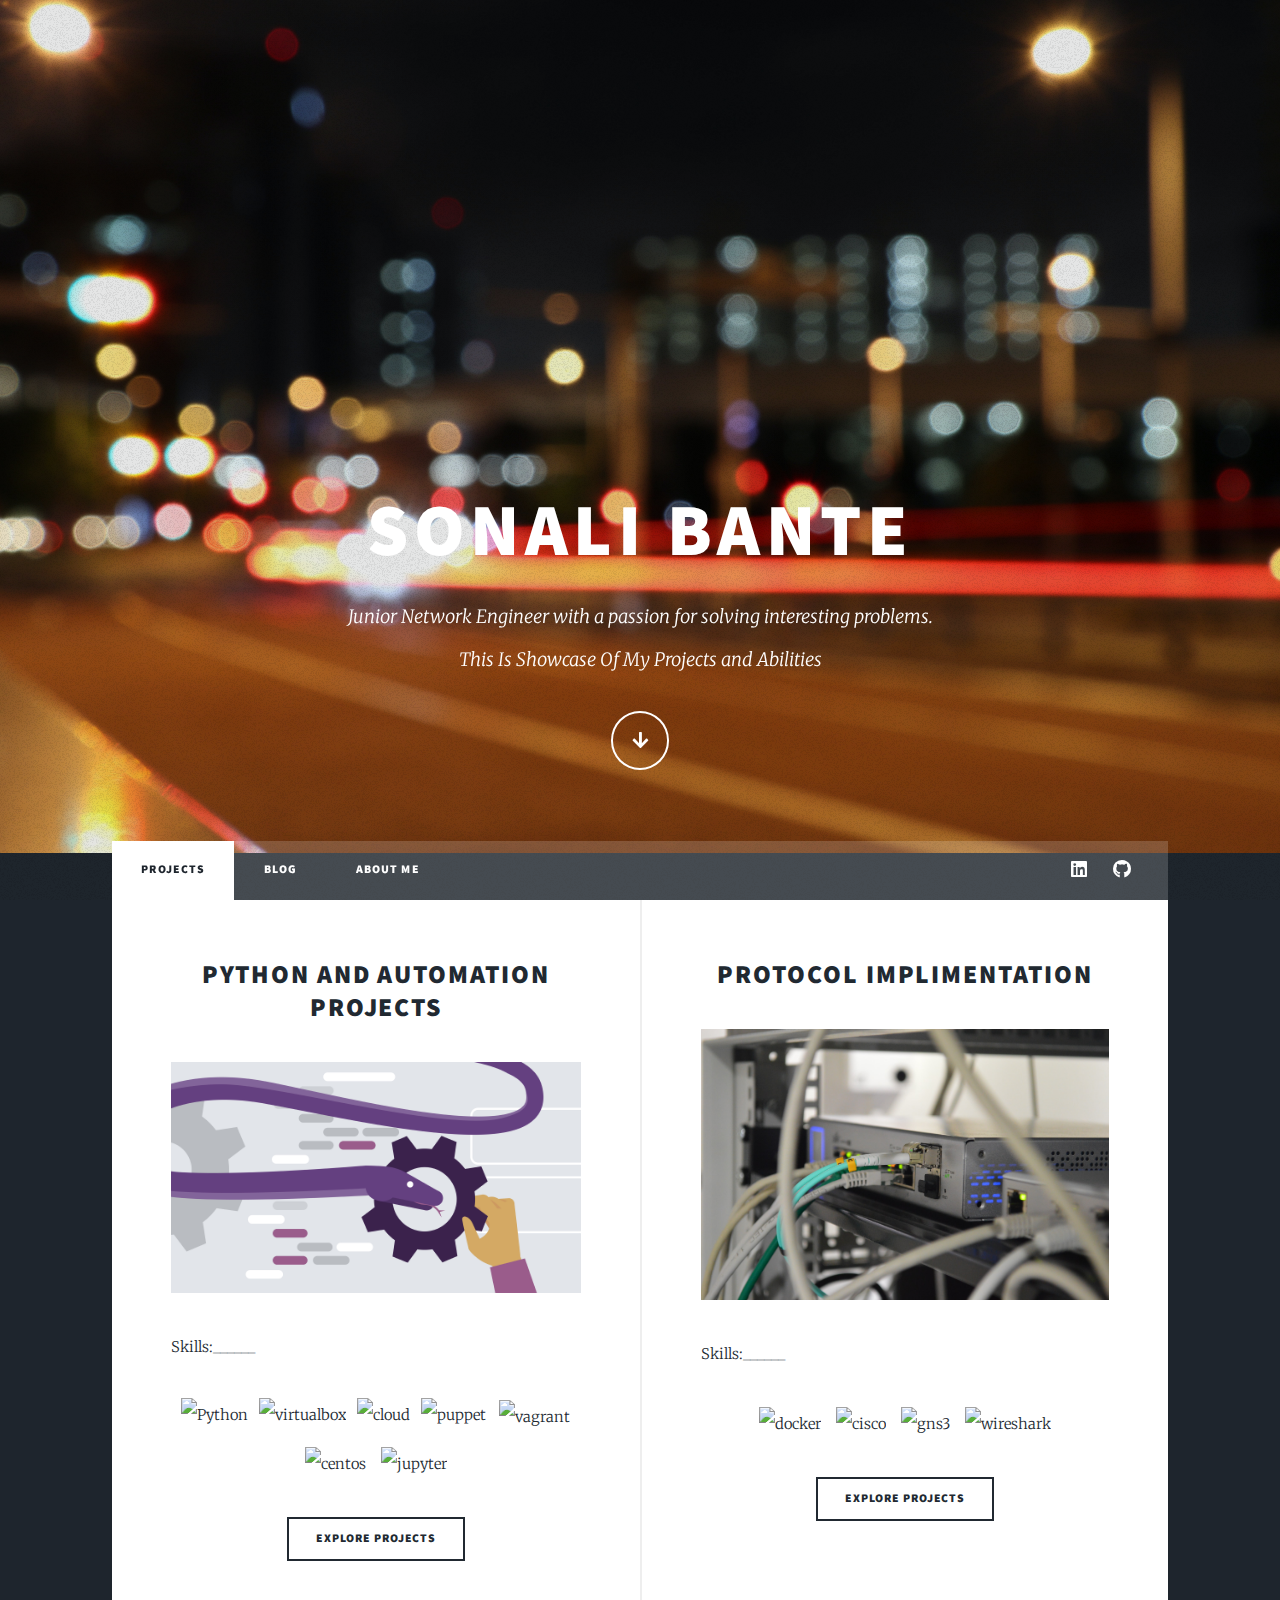
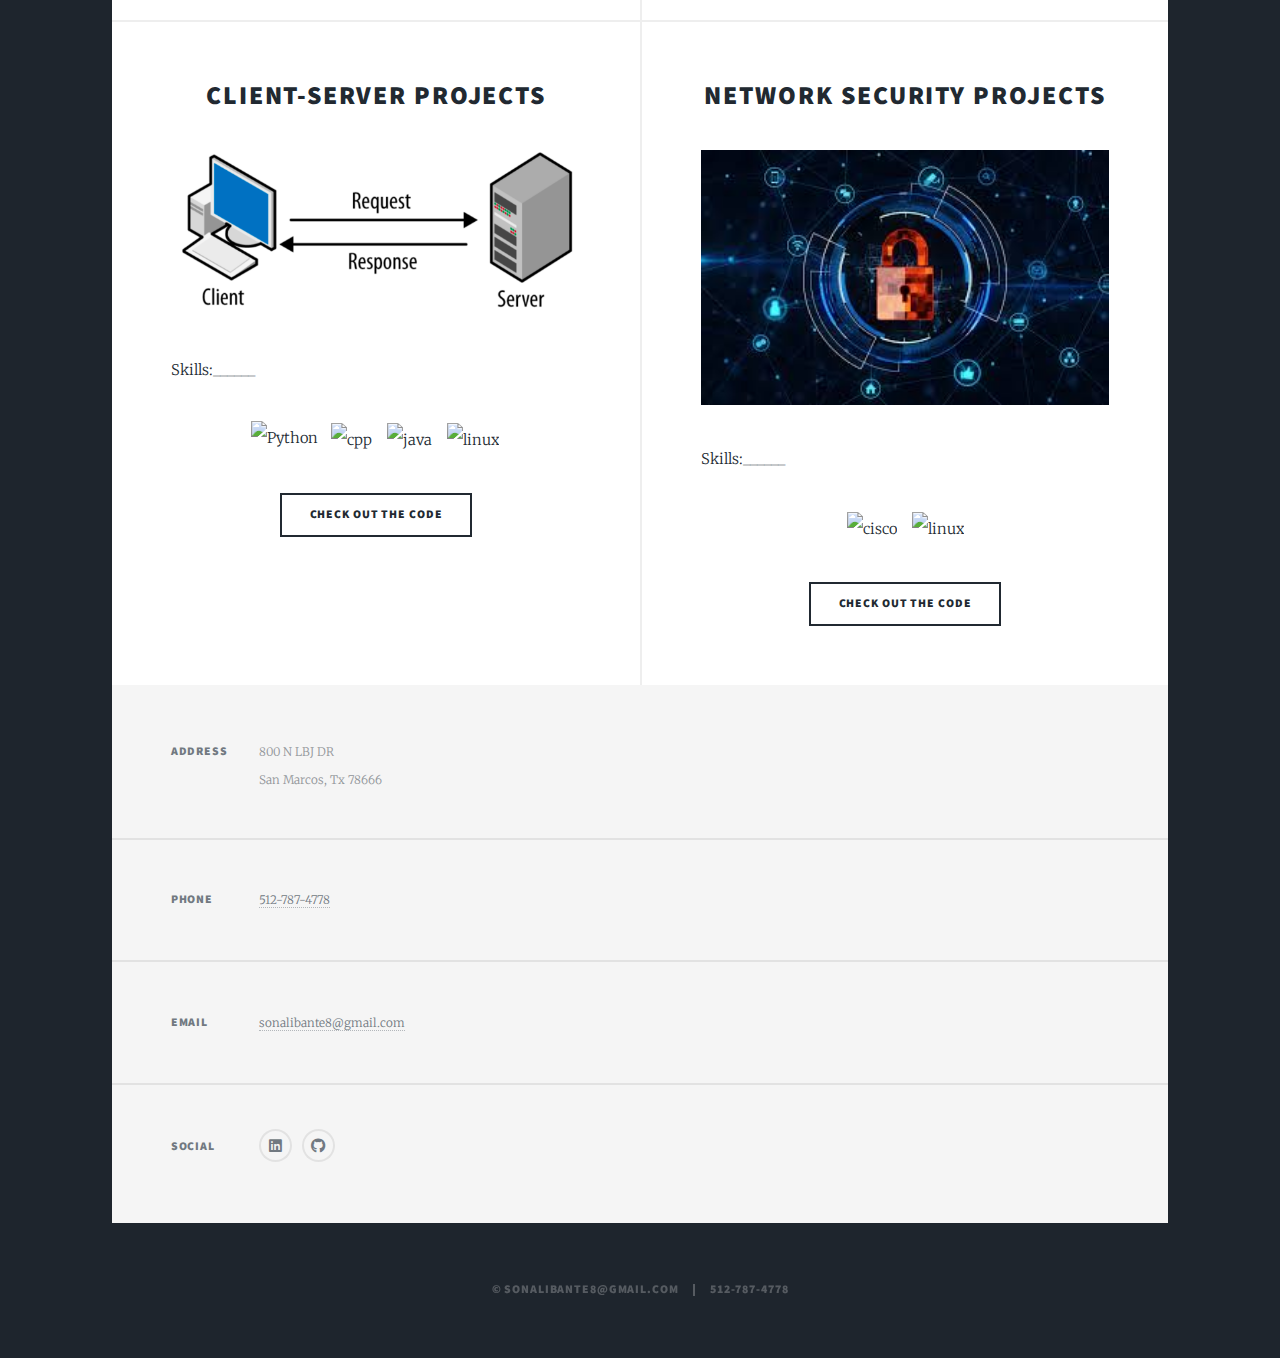
==== commit 221ab456: "skill icons" ====
--- a/index.html
+++ b/index.html
@@ -6,6 +6,7 @@
 		<meta charset="utf-8" />
 		<meta name="viewport" content="width=device-width, initial-scale=1, user-scalable=no" />
 		<link rel="stylesheet" href="assets/css/main.css" />
+		<script src="https://code.iconify.design/1/1.0.7/iconify.min.js"></script>
 		<noscript><link rel="stylesheet" href="assets/css/noscript.css" /></noscript>
 	</head>
 
@@ -60,7 +61,15 @@
 									</header>
 									<a href="pythonAutoList.html" class="image fit"><img src="images/pyAuto.jpg" alt="" /></a>
 									<p>Skills:______</p>
-									<!-- <a href="images/virtualbox.jpg"><img src="images/virtualbox.jpg" alt="" class="label" /></a> -->
+									<img src="https://raw.githubusercontent.com/github/explore/80688e429a7d4ef2fca1e82350fe8e3517d3494d/topics/python/python.png" alt="Python" height="40" style="vertical-align:top; margin:4px">
+									<img src="https://user-images.githubusercontent.com/35185184/107476135-e3429980-6b3a-11eb-8cb2-d241e5663ebc.png" alt="virtualbox" height="40" style="vertical-align:top; margin:4px">
+									<img src="https://user-images.githubusercontent.com/35185184/107475807-55ff4500-6b3a-11eb-9451-86e1c9beeb62.jpg" alt="cloud" height="40" style="vertical-align:top; margin:4px">
+									<img src="https://user-images.githubusercontent.com/35185184/107476210-feada480-6b3a-11eb-8efb-b9d938aa3c59.jpg" alt="puppet" height="40" style="vertical-align:top; margin:4px">
+									<img src="https://user-images.githubusercontent.com/35185184/107476899-61ec0680-6b3c-11eb-9319-592331f8c283.png" alt="vagrant" height="40" style="vertical-align:top; margin:6px">
+									<img src="https://user-images.githubusercontent.com/35185184/107477154-e048a880-6b3c-11eb-926d-9f46b6434337.png" alt="centos" height="40" style="vertical-align:top; margin:6px">
+									<img src="https://user-images.githubusercontent.com/35185184/107477275-1554fb00-6b3d-11eb-88fd-4fda260abc70.png" alt="jupyter" height="40" style="vertical-align:top; margin:6px">
+									<p>  </p>
+
 									<ul class="actions special">
 										<li><a href="pythonAutoList.html" class="button">Explore Projects</a></li>
 									</ul>
@@ -71,6 +80,13 @@
 									</header>
 									<a href="protocolImpList.html" class="image fit"><img src="images/protocols.jpg" alt="" /></a>
 									<p>Skills:______</p>
+									<img src="https://user-images.githubusercontent.com/35185184/107477394-47fef380-6b3d-11eb-9e63-fd15f905a358.png" alt="docker" height="40" style="vertical-align:top; margin:6px">
+									<img src="https://user-images.githubusercontent.com/35185184/107477590-9b714180-6b3d-11eb-82c0-38db203ec54a.png" alt="cisco" height="40" style="vertical-align:top; margin:6px">
+									<img src="https://user-images.githubusercontent.com/35185184/107477734-e723eb00-6b3d-11eb-8185-b7446efc7d7c.png" alt="gns3" height="40" style="vertical-align:top; margin:6px">
+									<img src="https://user-images.githubusercontent.com/35185184/107477952-497ceb80-6b3e-11eb-825d-5e2853c0d1d7.png" alt="wireshark" height="40" style="vertical-align:top; margin:6px">
+
+									<p>  </p>
+									
 									<ul class="actions special">
 										<li><a href="protocolImpList.html" class="button">Explore Projects</a></li>
 									</ul>
@@ -81,6 +97,11 @@
 									</header>
 									<a href="cliSerList.html" class="image fit"><img src="images/client-server.jpg" alt="" /></a>
 									<p>Skills:______</p>
+									<img src="https://raw.githubusercontent.com/github/explore/80688e429a7d4ef2fca1e82350fe8e3517d3494d/topics/python/python.png" alt="Python" height="40" style="vertical-align:top; margin:4px">
+									<img src="https://user-images.githubusercontent.com/35185184/107478088-877a0f80-6b3e-11eb-8cb5-4f53937fdced.png" alt="cpp" height="40" style="vertical-align:top; margin:6px">
+									<img src="https://user-images.githubusercontent.com/35185184/107478251-c60fca00-6b3e-11eb-8106-dc27ce500009.png" alt="java" height="40" style="vertical-align:top; margin:6px">
+									<img src="https://user-images.githubusercontent.com/35185184/107478413-0c652900-6b3f-11eb-9af9-373fd23d82db.png" alt="linux" height="40" style="vertical-align:top; margin:6px">
+									<p>  </p>
 									<ul class="actions special">
 										<li><a href="cliSerList.html" class="button">Check Out The Code</a></li>
 									</ul>
@@ -91,6 +112,9 @@
 									</header>
 									<a href="netSecList.html" class="image fit"><img src="images/netSec.jpg" alt="" /></a>
 									<p>Skills:______</p>
+									<img src="https://user-images.githubusercontent.com/35185184/107477590-9b714180-6b3d-11eb-82c0-38db203ec54a.png" alt="cisco" height="40" style="vertical-align:top; margin:6px">
+									<img src="https://user-images.githubusercontent.com/35185184/107478413-0c652900-6b3f-11eb-9af9-373fd23d82db.png" alt="linux" height="40" style="vertical-align:top; margin:6px">
+									<p>  </p>
 									<ul class="actions special">
 										<li><a href="netSecList.html" class="button">Check Out The Code</a></li>
 									</ul>
--- a/assets/css/main.css
+++ b/assets/css/main.css
@@ -264,6 +264,9 @@
 			padding: 1rem 1.5rem;
 			overflow-x: auto;
 		}
+	svg {
+		display: block;
+	}
 
 	hr {
 		border: 0;
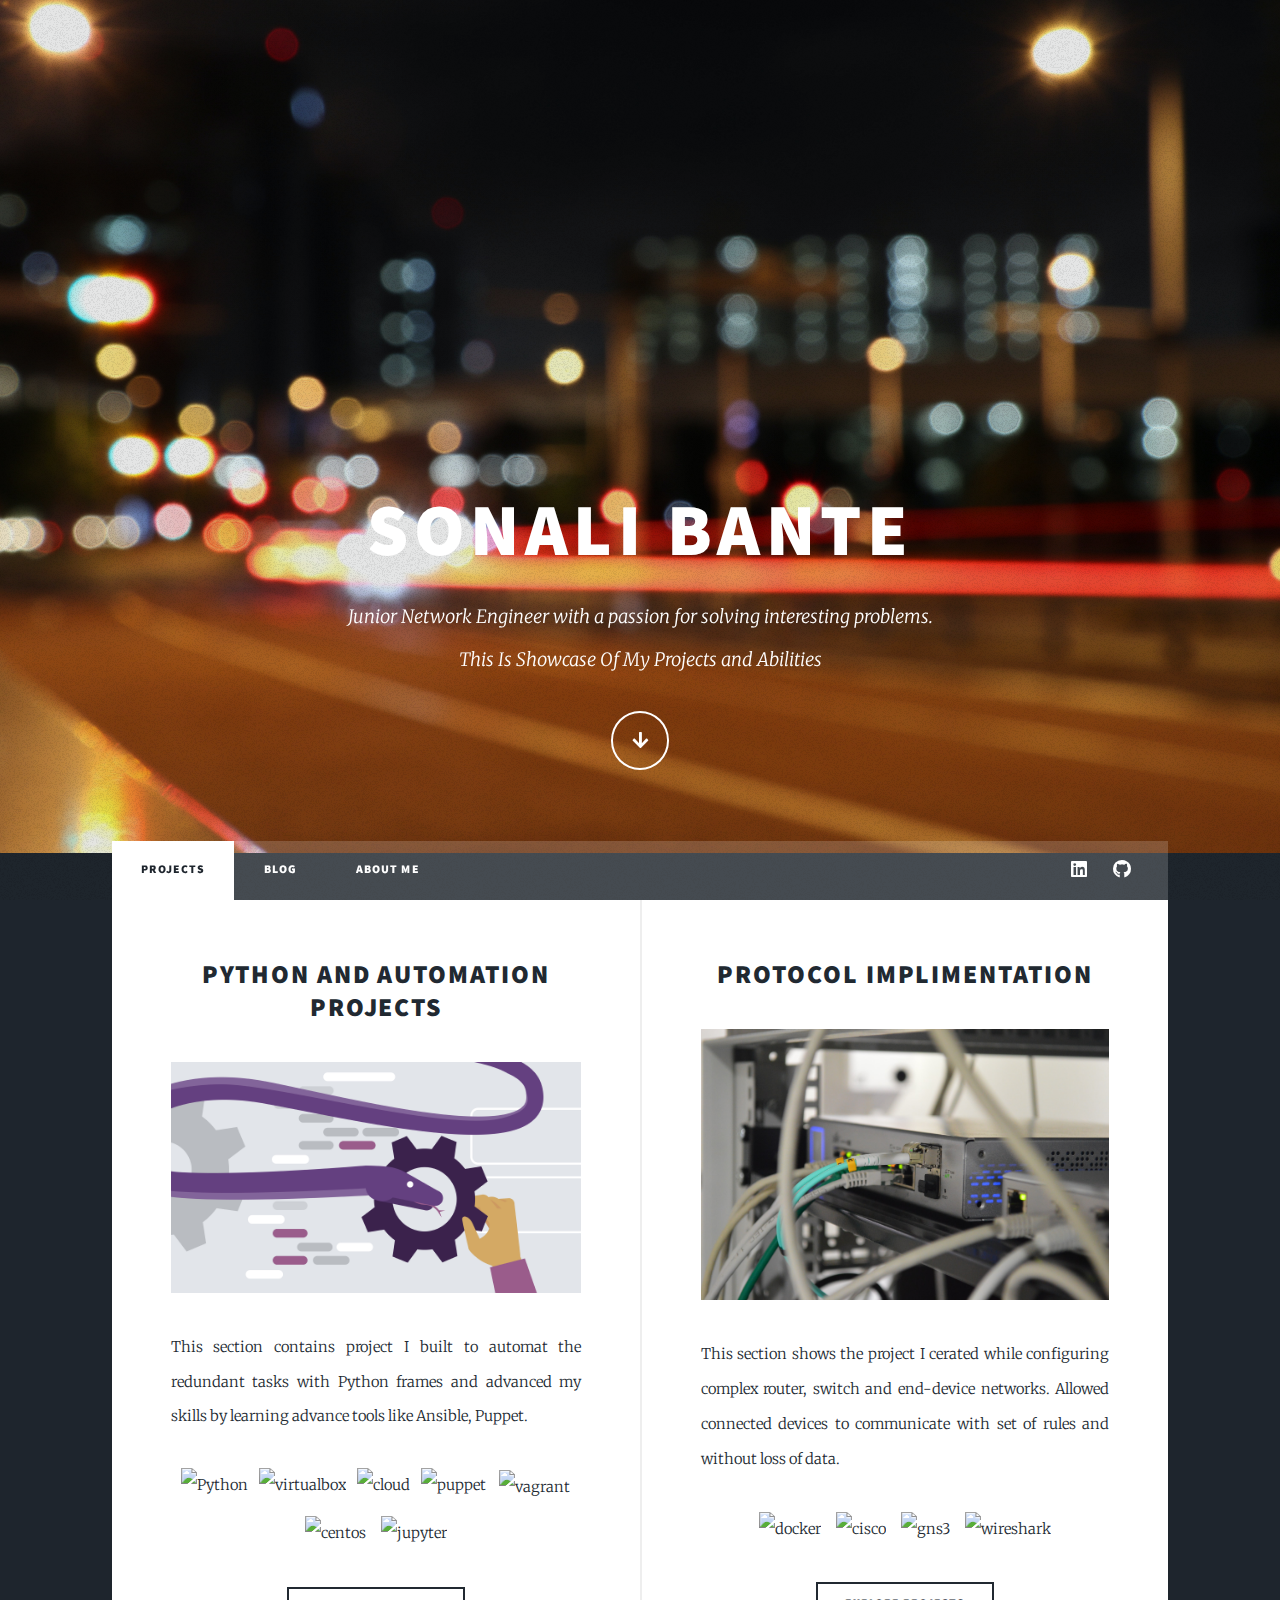
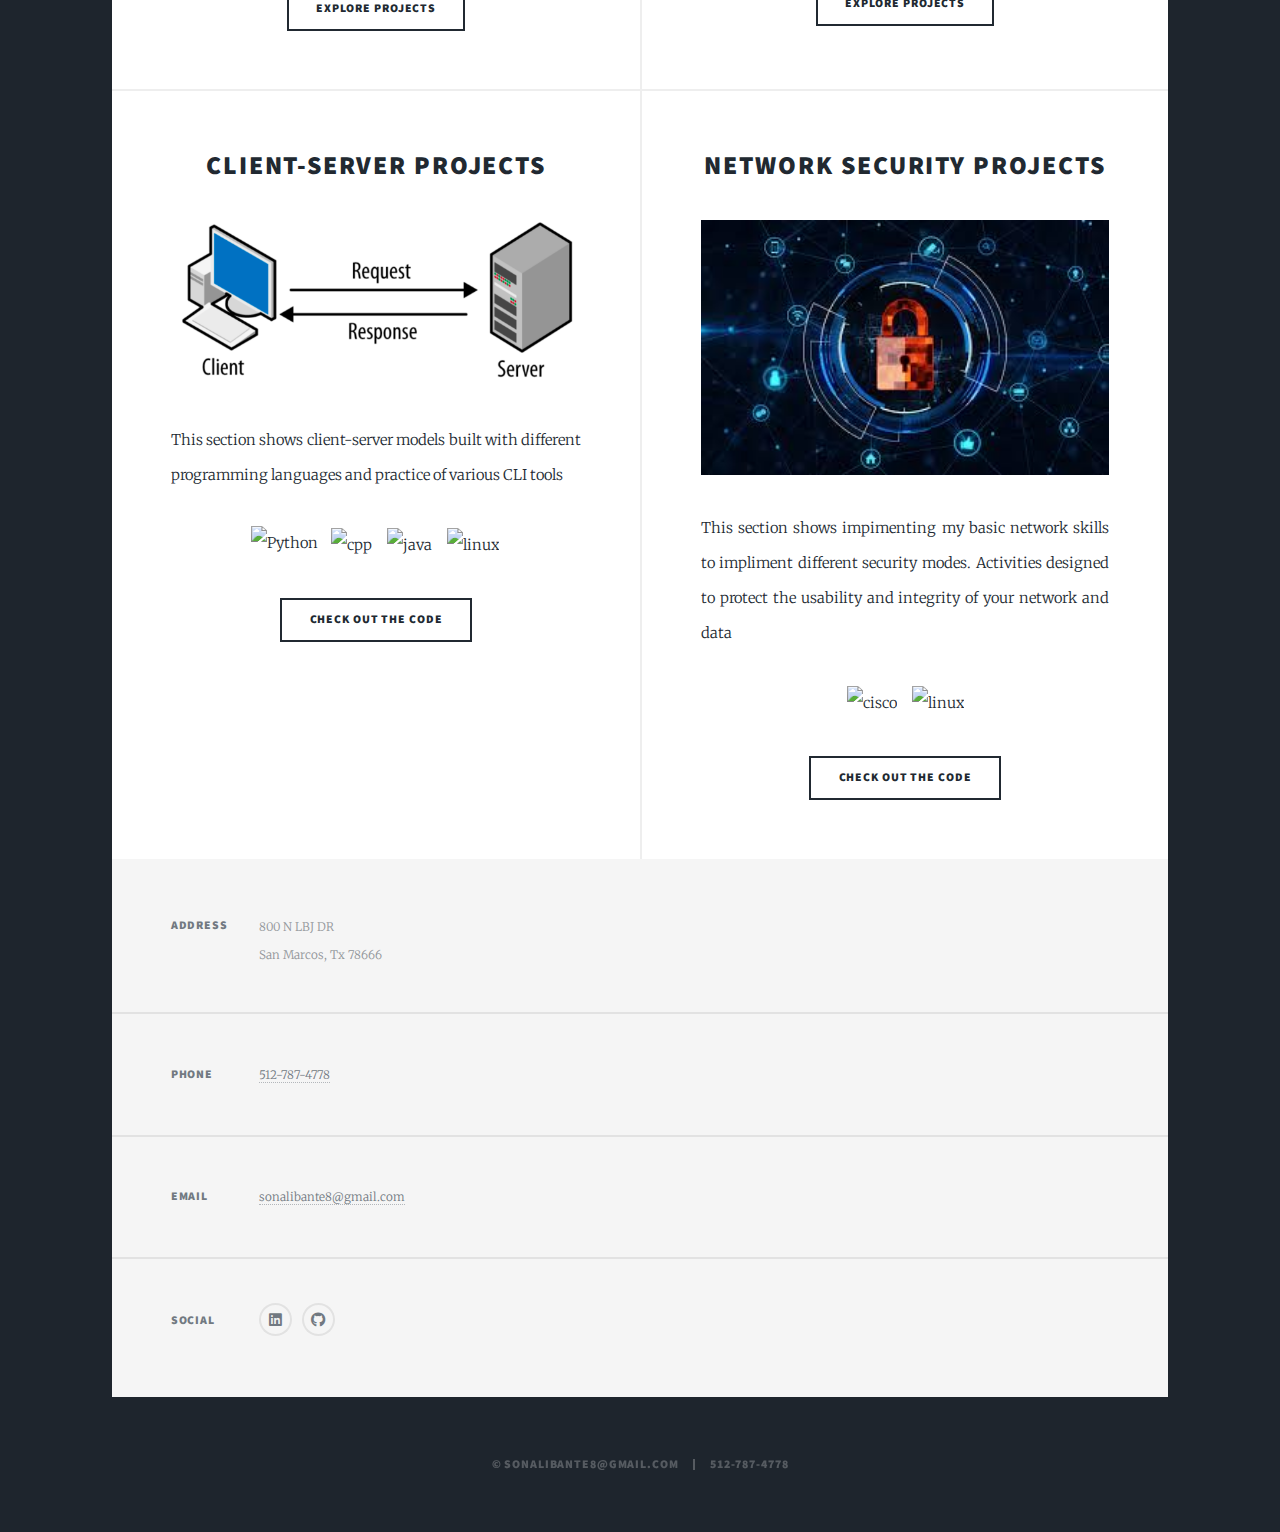
==== commit 4965a8a5: "discriptions" ====
--- a/index.html
+++ b/index.html
@@ -60,7 +60,7 @@
 											Projects</a></h2>
 									</header>
 									<a href="pythonAutoList.html" class="image fit"><img src="images/pyAuto.jpg" alt="" /></a>
-									<p>Skills:______</p>
+									<p>This section contains project I built to automat the redundant tasks with Python frames and advanced my skills by learning advance tools like Ansible, Puppet.</p>
 									<img src="https://raw.githubusercontent.com/github/explore/80688e429a7d4ef2fca1e82350fe8e3517d3494d/topics/python/python.png" alt="Python" height="40" style="vertical-align:top; margin:4px">
 									<img src="https://user-images.githubusercontent.com/35185184/107476135-e3429980-6b3a-11eb-8cb2-d241e5663ebc.png" alt="virtualbox" height="40" style="vertical-align:top; margin:4px">
 									<img src="https://user-images.githubusercontent.com/35185184/107475807-55ff4500-6b3a-11eb-9451-86e1c9beeb62.jpg" alt="cloud" height="40" style="vertical-align:top; margin:4px">
@@ -79,7 +79,7 @@
 										<h2><a href="protocolImpList.html">Protocol Implimentation</a></h2>
 									</header>
 									<a href="protocolImpList.html" class="image fit"><img src="images/protocols.jpg" alt="" /></a>
-									<p>Skills:______</p>
+									<p>This section shows the project I cerated while configuring complex router, switch and end-device networks. Allowed connected devices to communicate with set of rules and without loss of data. </p>
 									<img src="https://user-images.githubusercontent.com/35185184/107477394-47fef380-6b3d-11eb-9e63-fd15f905a358.png" alt="docker" height="40" style="vertical-align:top; margin:6px">
 									<img src="https://user-images.githubusercontent.com/35185184/107477590-9b714180-6b3d-11eb-82c0-38db203ec54a.png" alt="cisco" height="40" style="vertical-align:top; margin:6px">
 									<img src="https://user-images.githubusercontent.com/35185184/107477734-e723eb00-6b3d-11eb-8185-b7446efc7d7c.png" alt="gns3" height="40" style="vertical-align:top; margin:6px">
@@ -96,7 +96,7 @@
 										<h2><a href="cliSerList.html">Client-Server Projects</a></h2>
 									</header>
 									<a href="cliSerList.html" class="image fit"><img src="images/client-server.jpg" alt="" /></a>
-									<p>Skills:______</p>
+									<p>This section shows client-server models built with different programming languages and practice of various CLI tools</p>
 									<img src="https://raw.githubusercontent.com/github/explore/80688e429a7d4ef2fca1e82350fe8e3517d3494d/topics/python/python.png" alt="Python" height="40" style="vertical-align:top; margin:4px">
 									<img src="https://user-images.githubusercontent.com/35185184/107478088-877a0f80-6b3e-11eb-8cb5-4f53937fdced.png" alt="cpp" height="40" style="vertical-align:top; margin:6px">
 									<img src="https://user-images.githubusercontent.com/35185184/107478251-c60fca00-6b3e-11eb-8106-dc27ce500009.png" alt="java" height="40" style="vertical-align:top; margin:6px">
@@ -111,7 +111,7 @@
 										<h2><a href="netSecList.html">Network Security Projects</a></h2>
 									</header>
 									<a href="netSecList.html" class="image fit"><img src="images/netSec.jpg" alt="" /></a>
-									<p>Skills:______</p>
+									<p>This section shows impimenting my basic network skills to impliment different security modes. Activities designed to protect the usability and integrity of your network and data</p>
 									<img src="https://user-images.githubusercontent.com/35185184/107477590-9b714180-6b3d-11eb-82c0-38db203ec54a.png" alt="cisco" height="40" style="vertical-align:top; margin:6px">
 									<img src="https://user-images.githubusercontent.com/35185184/107478413-0c652900-6b3f-11eb-9af9-373fd23d82db.png" alt="linux" height="40" style="vertical-align:top; margin:6px">
 									<p>  </p>
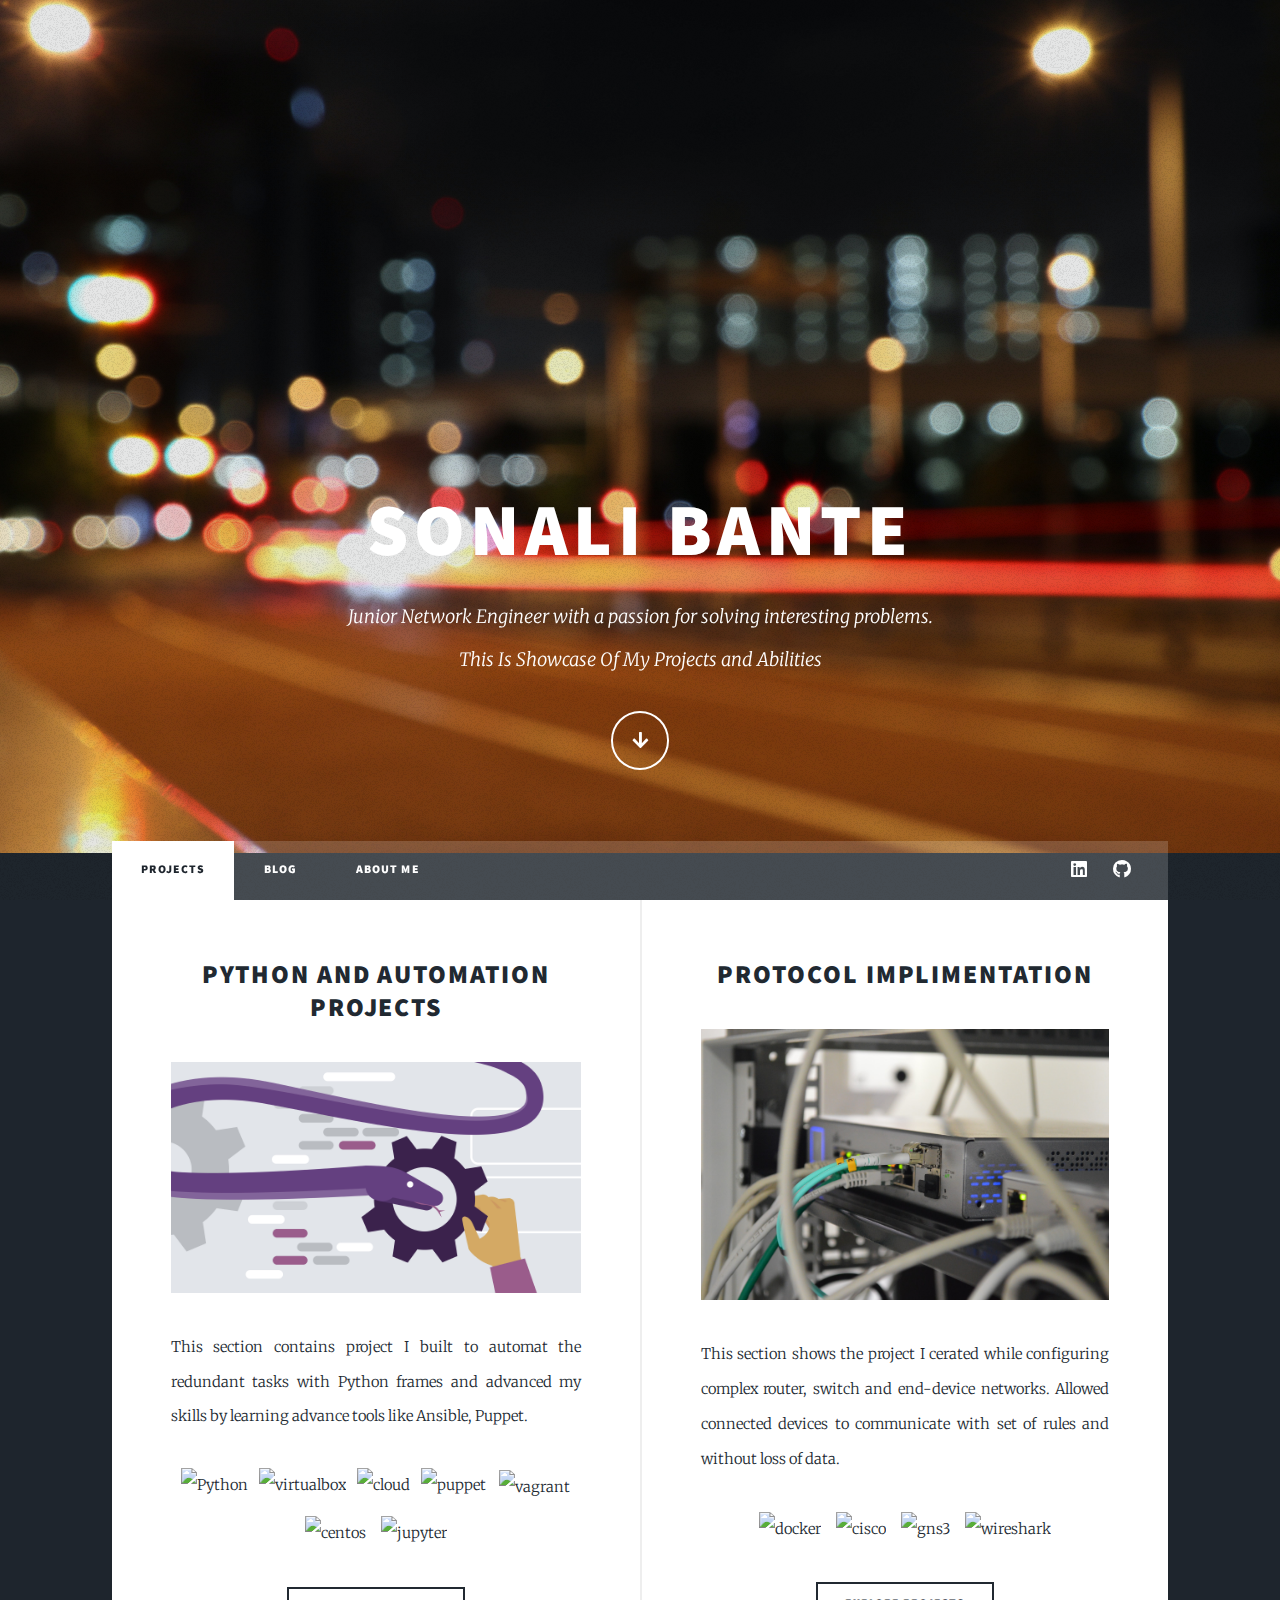
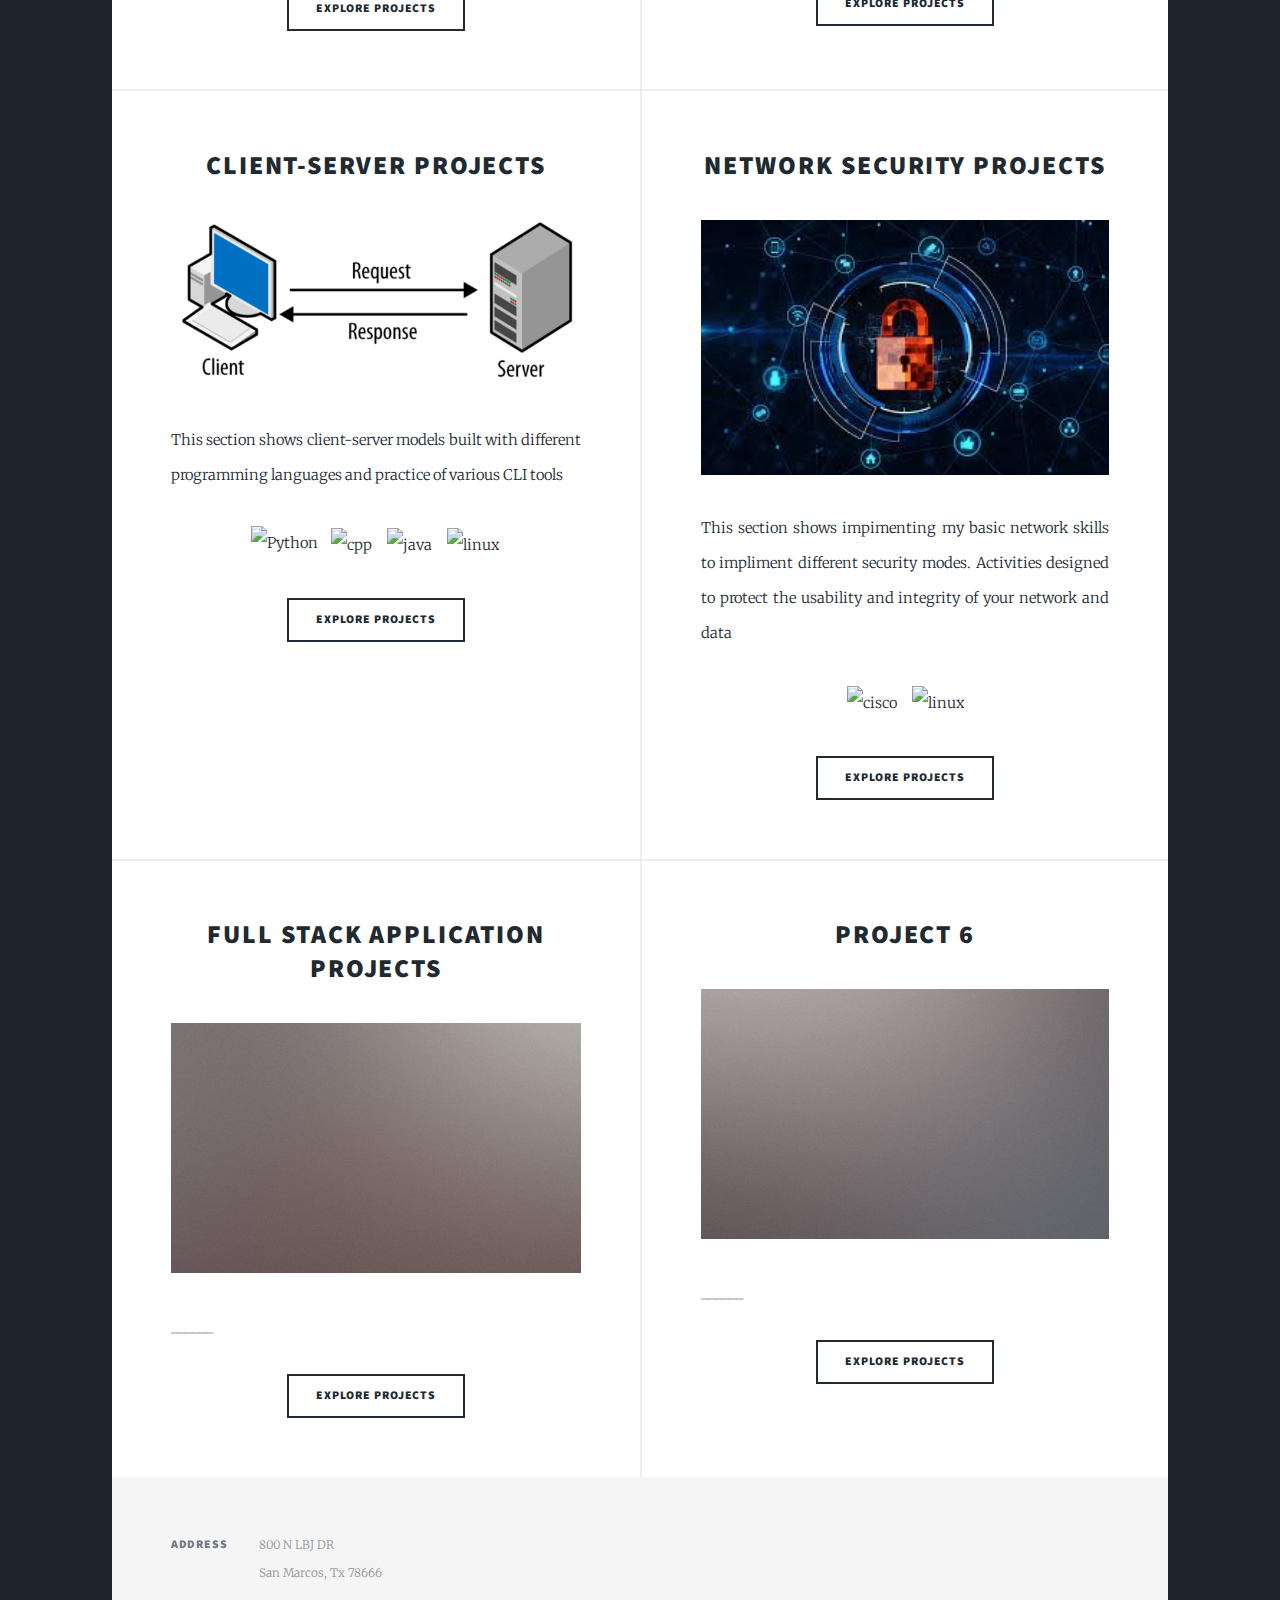
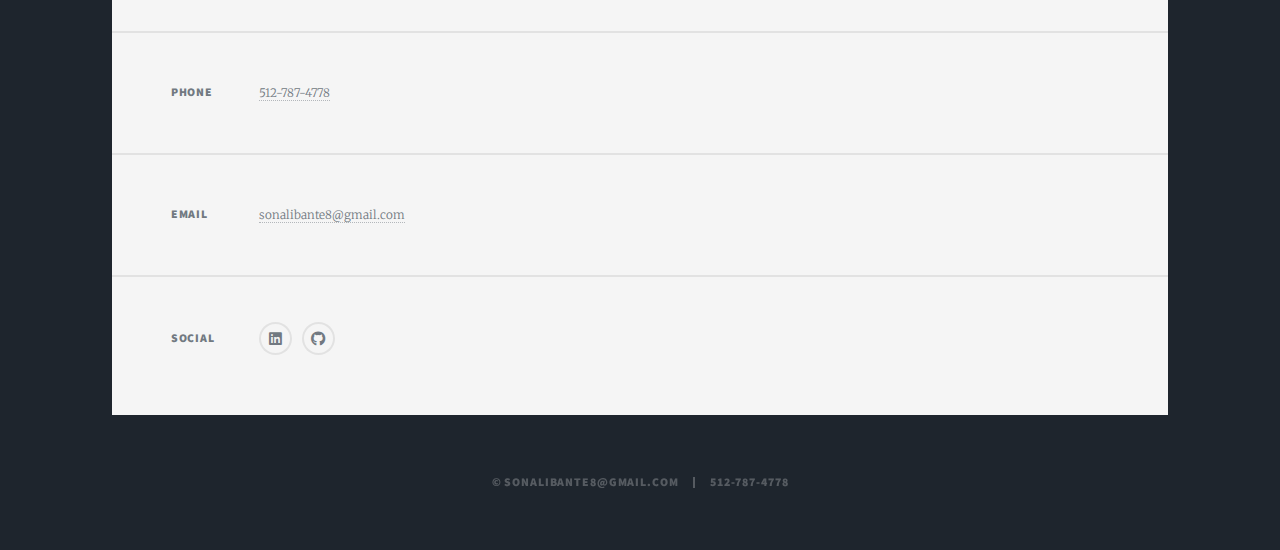
==== commit 1e289f85: "skill updates" ====
--- a/index.html
+++ b/index.html
@@ -103,7 +103,7 @@
 									<img src="https://user-images.githubusercontent.com/35185184/107478413-0c652900-6b3f-11eb-9af9-373fd23d82db.png" alt="linux" height="40" style="vertical-align:top; margin:6px">
 									<p>  </p>
 									<ul class="actions special">
-										<li><a href="cliSerList.html" class="button">Check Out The Code</a></li>
+										<li><a href="cliSerList.html" class="button">Explore Projects</a></li>
 									</ul>
 								</article>
 								<article>
@@ -116,17 +116,17 @@
 									<img src="https://user-images.githubusercontent.com/35185184/107478413-0c652900-6b3f-11eb-9af9-373fd23d82db.png" alt="linux" height="40" style="vertical-align:top; margin:6px">
 									<p>  </p>
 									<ul class="actions special">
-										<li><a href="netSecList.html" class="button">Check Out The Code</a></li>
+										<li><a href="netSecList.html" class="button">Explore Projects</a></li>
 									</ul>
 								</article>
-								<!-- <article>
+								<article>
 									<header>
-										<h2><a href="#">Project 5</a></h2>
+										<h2><a href="#">Full Stack Application Projects </a></h2>
 									</header>
 									<a href="#" class="image fit"><img src="images/pic06.jpg" alt="" /></a>
 									<p>______</p>
 									<ul class="actions special">
-										<li><a href="#" class="button">Check Out The Code</a></li>
+										<li><a href="#" class="button">Explore Projects</a></li>
 									</ul>
 								</article>
 								<article>
@@ -136,9 +136,9 @@
 									<a href="#" class="image fit"><img src="images/pic07.jpg" alt="" /></a>
 									<p>______</p>
 									<ul class="actions special">
-										<li><a href="#" class="button">Check Out The Code</a></li>
+										<li><a href="#" class="button">Explore Projects</a></li>
 									</ul>
-								</article> -->
+								</article>
 							</section>
 
 						<!-- Footer -->
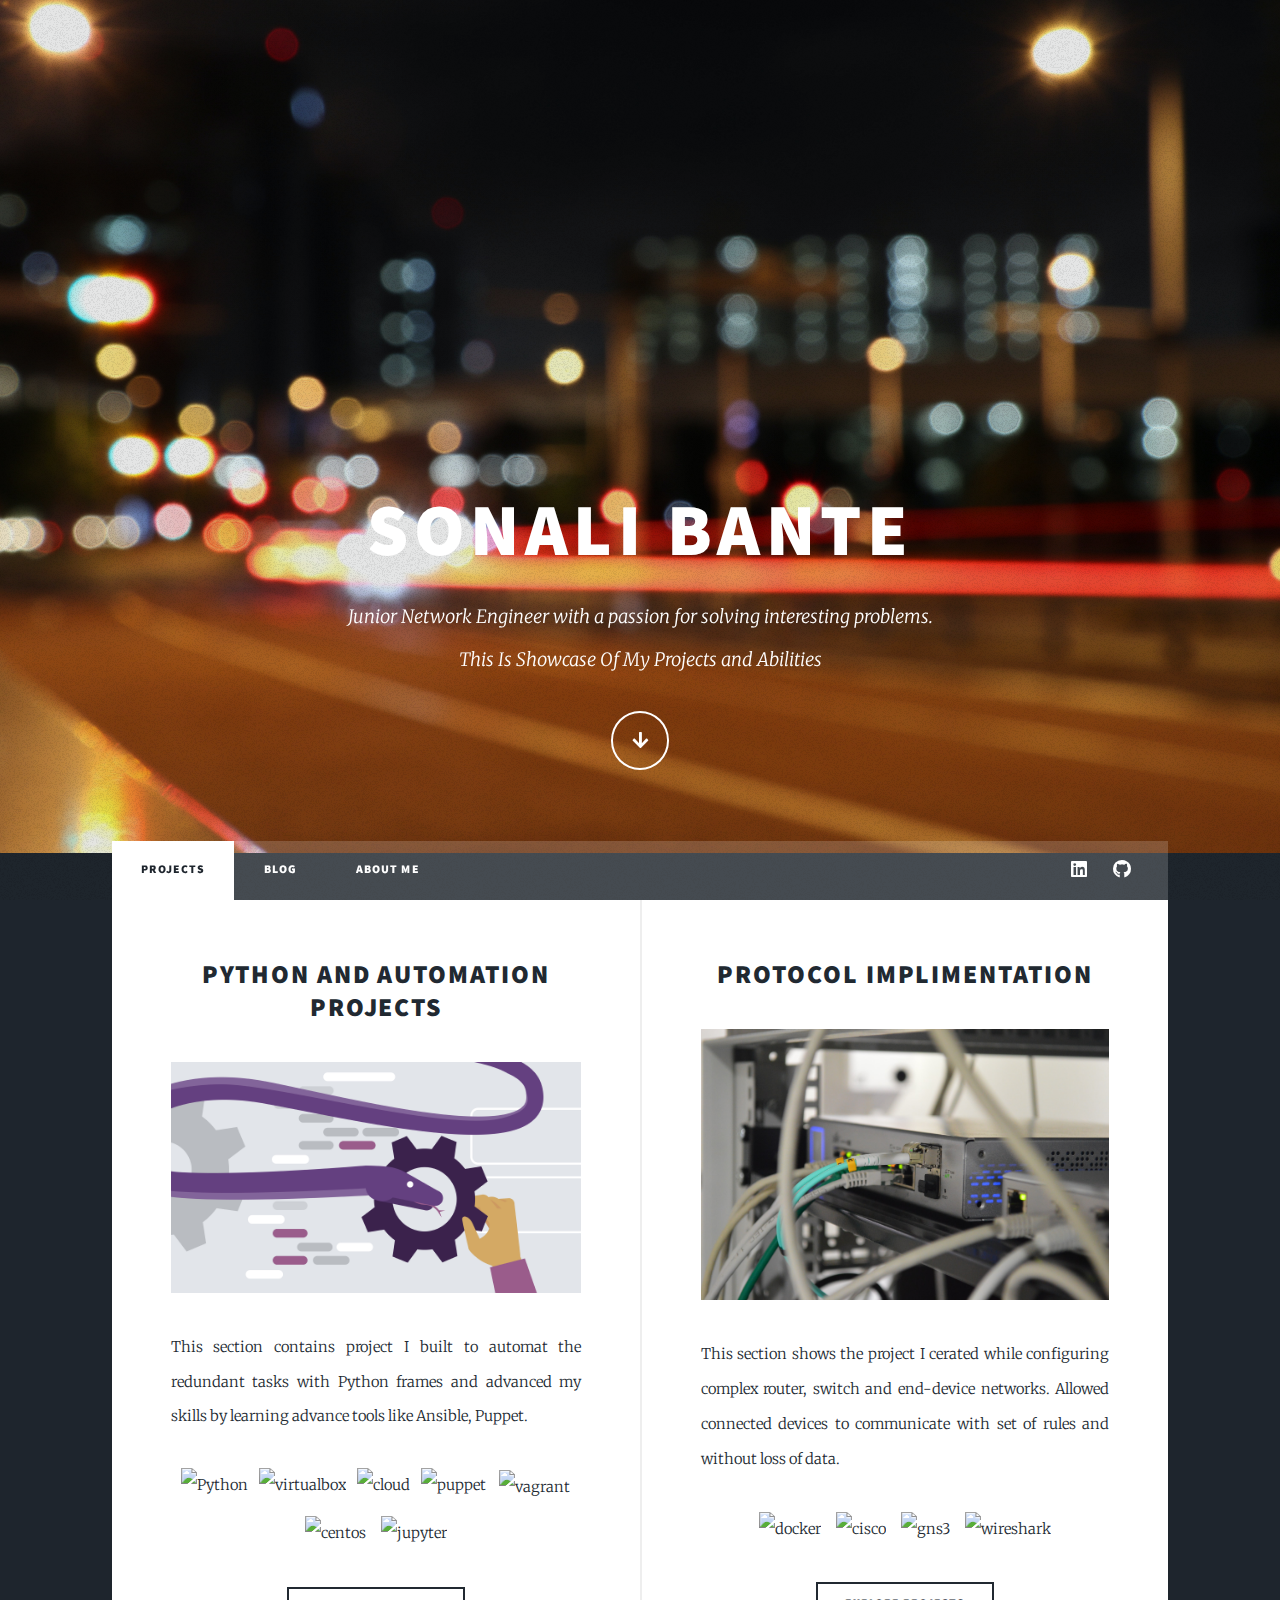
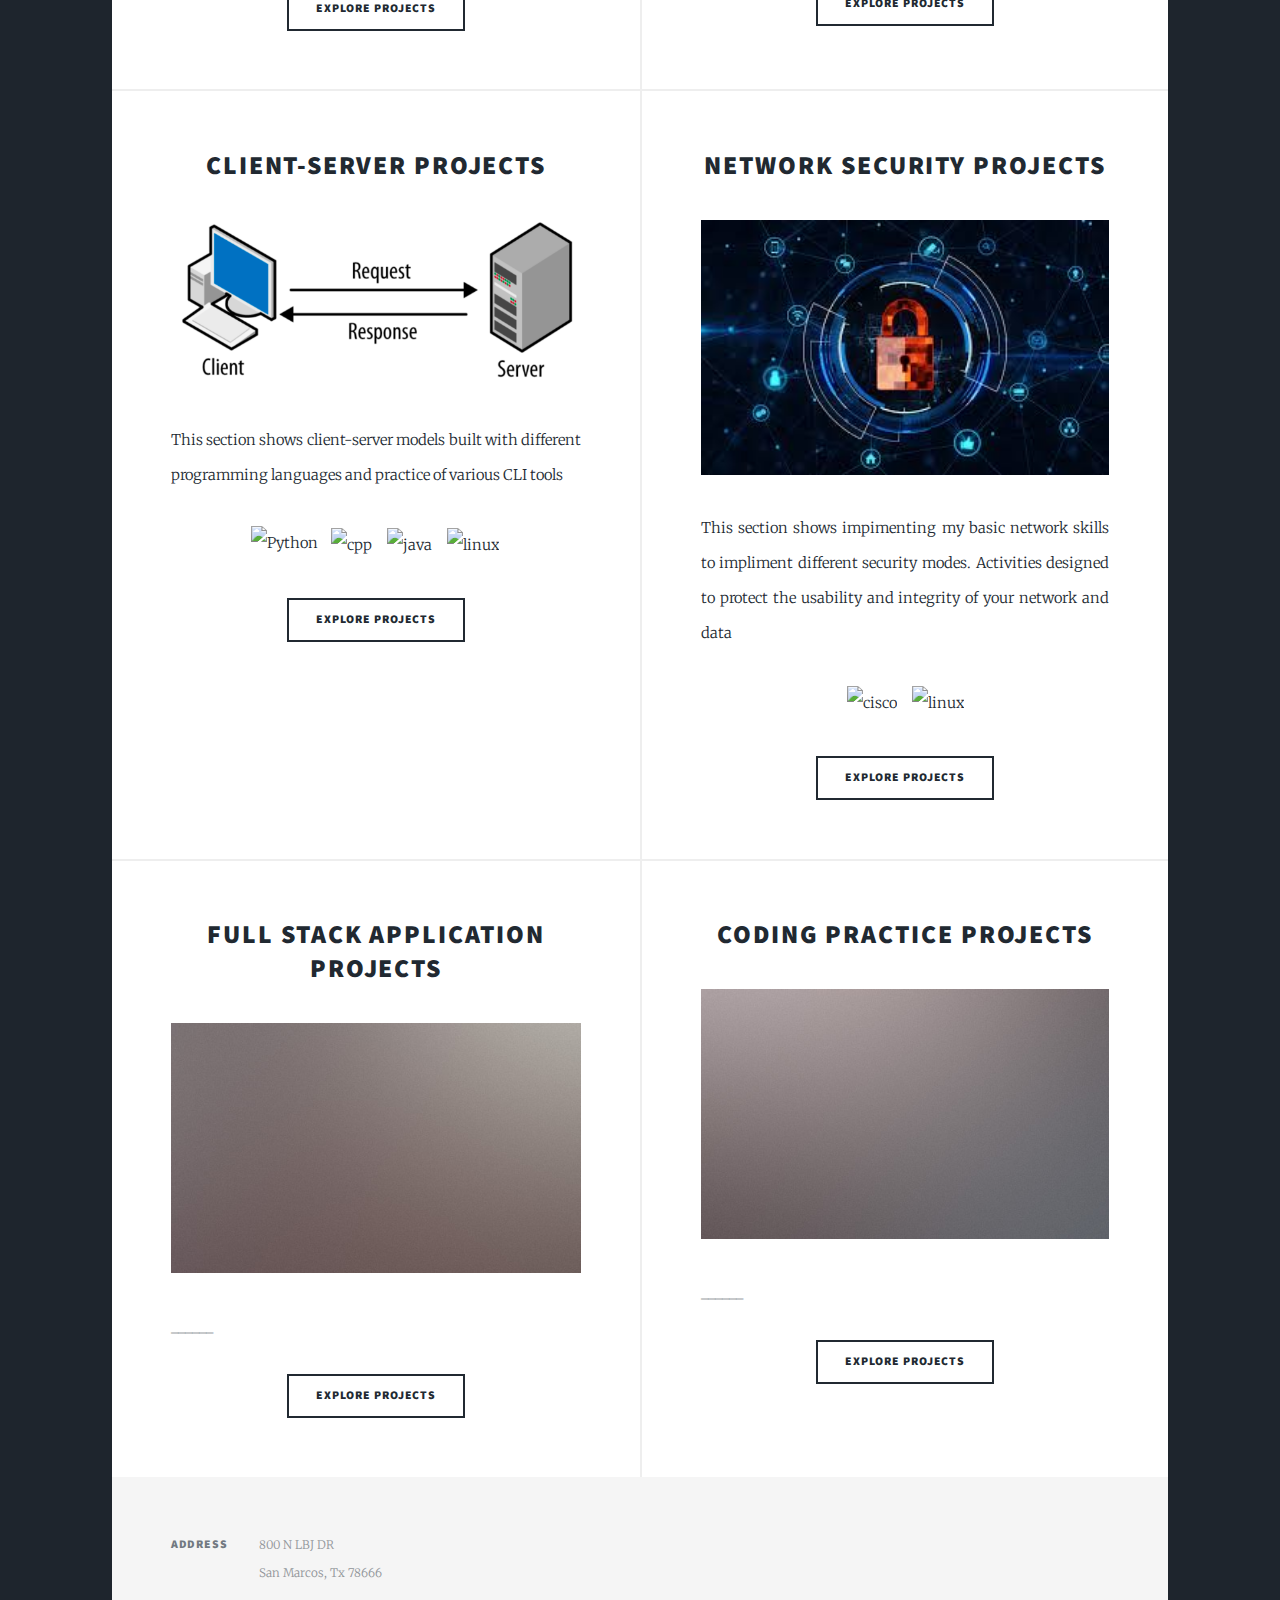
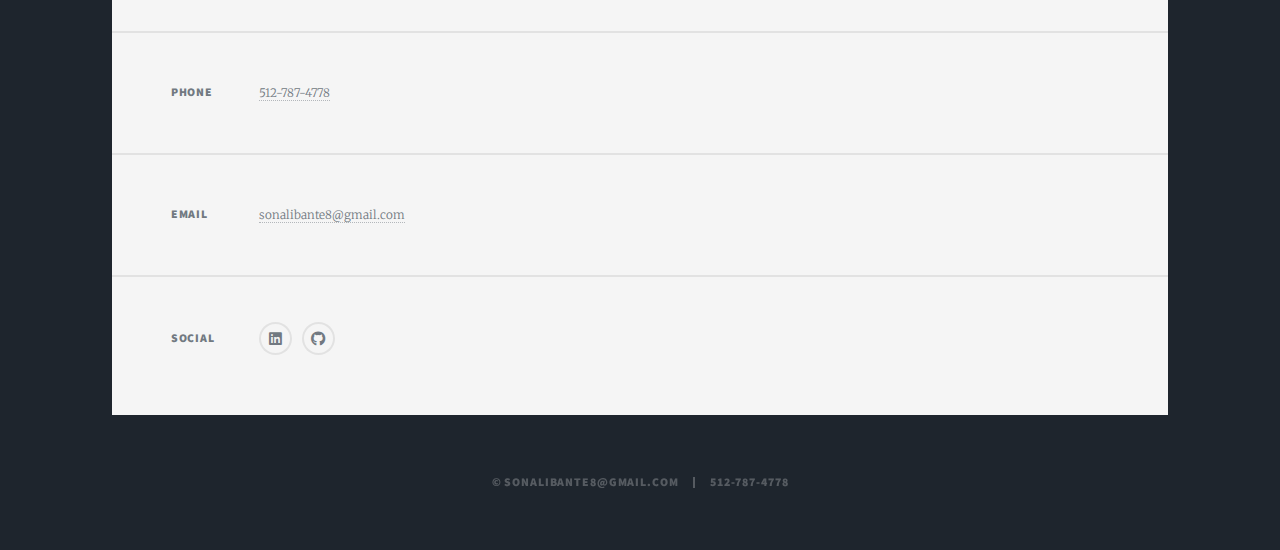
==== commit 1ab1361c: "new projects added" ====
--- a/index.html
+++ b/index.html
@@ -131,7 +131,7 @@
 								</article>
 								<article>
 									<header>
-										<h2><a href="#">Project 6</a></h2>
+										<h2><a href="#">Coding Practice Projects</a></h2>
 									</header>
 									<a href="#" class="image fit"><img src="images/pic07.jpg" alt="" /></a>
 									<p>______</p>
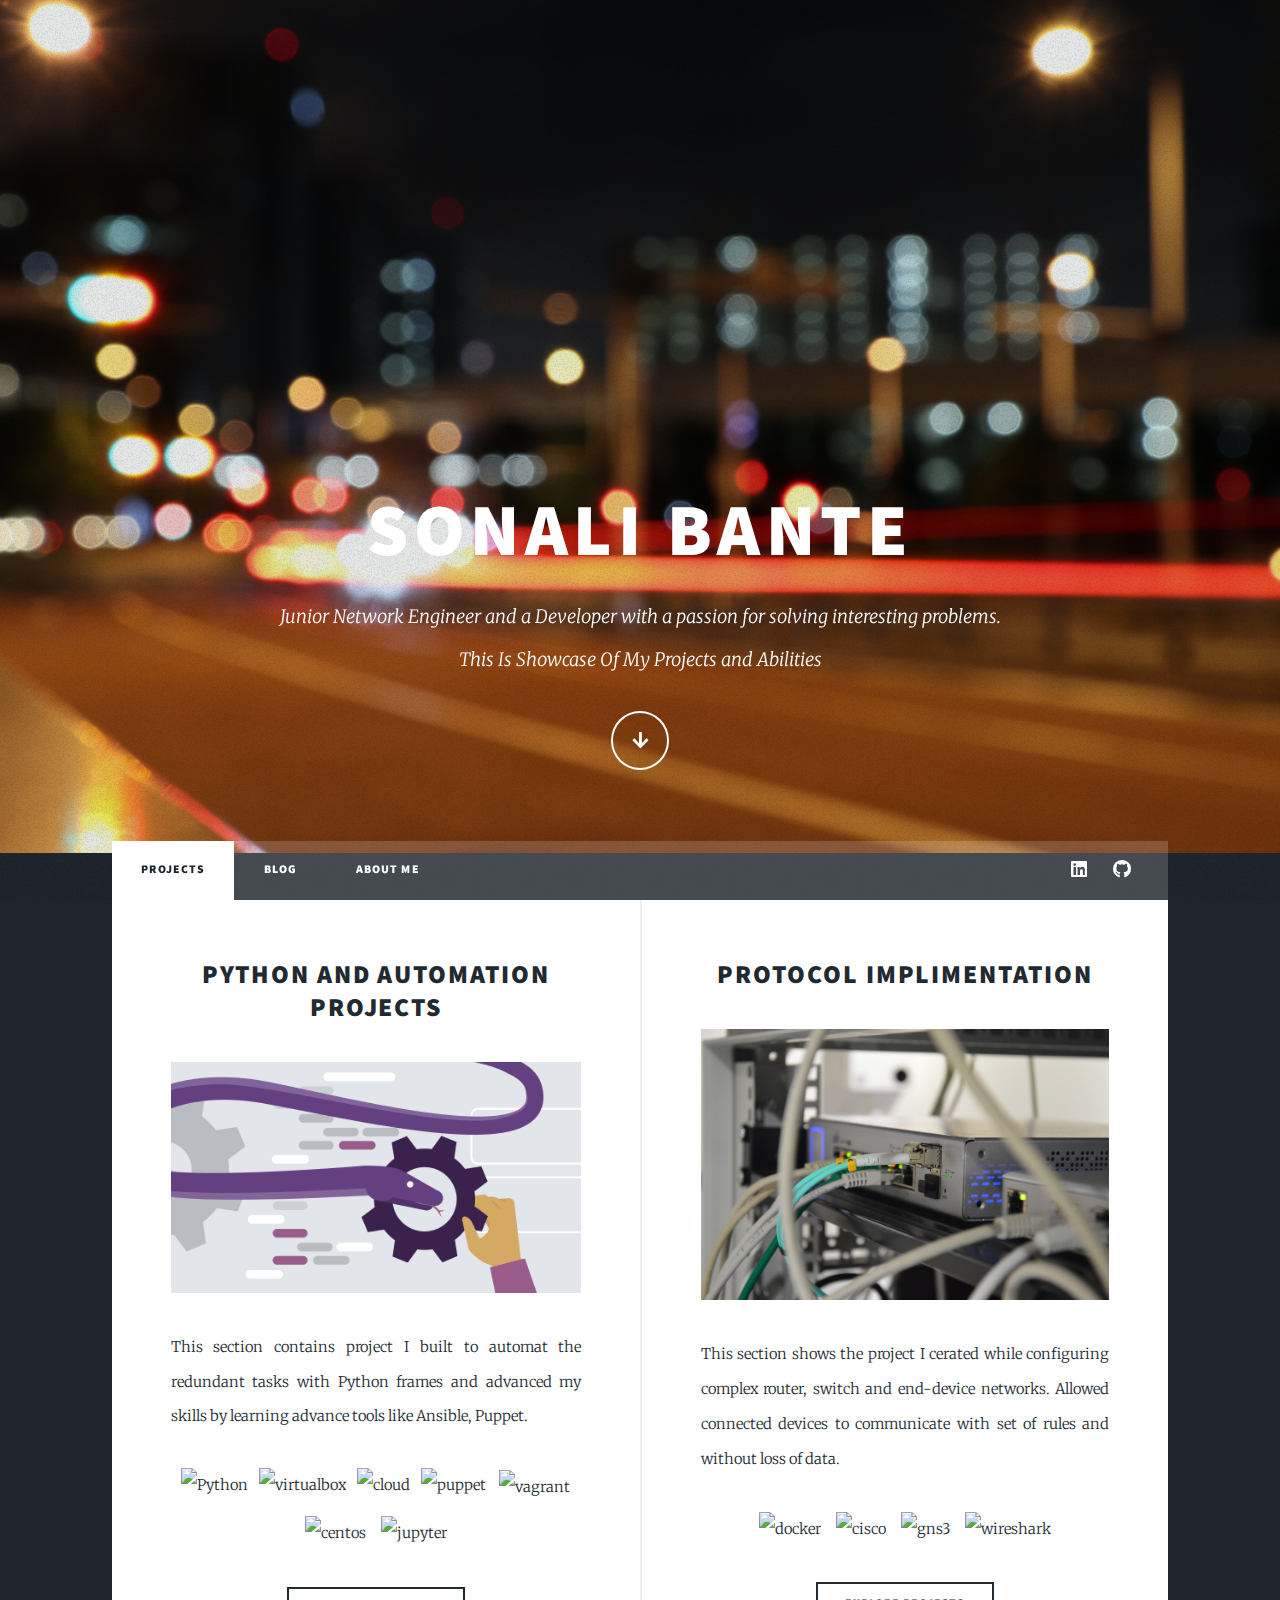
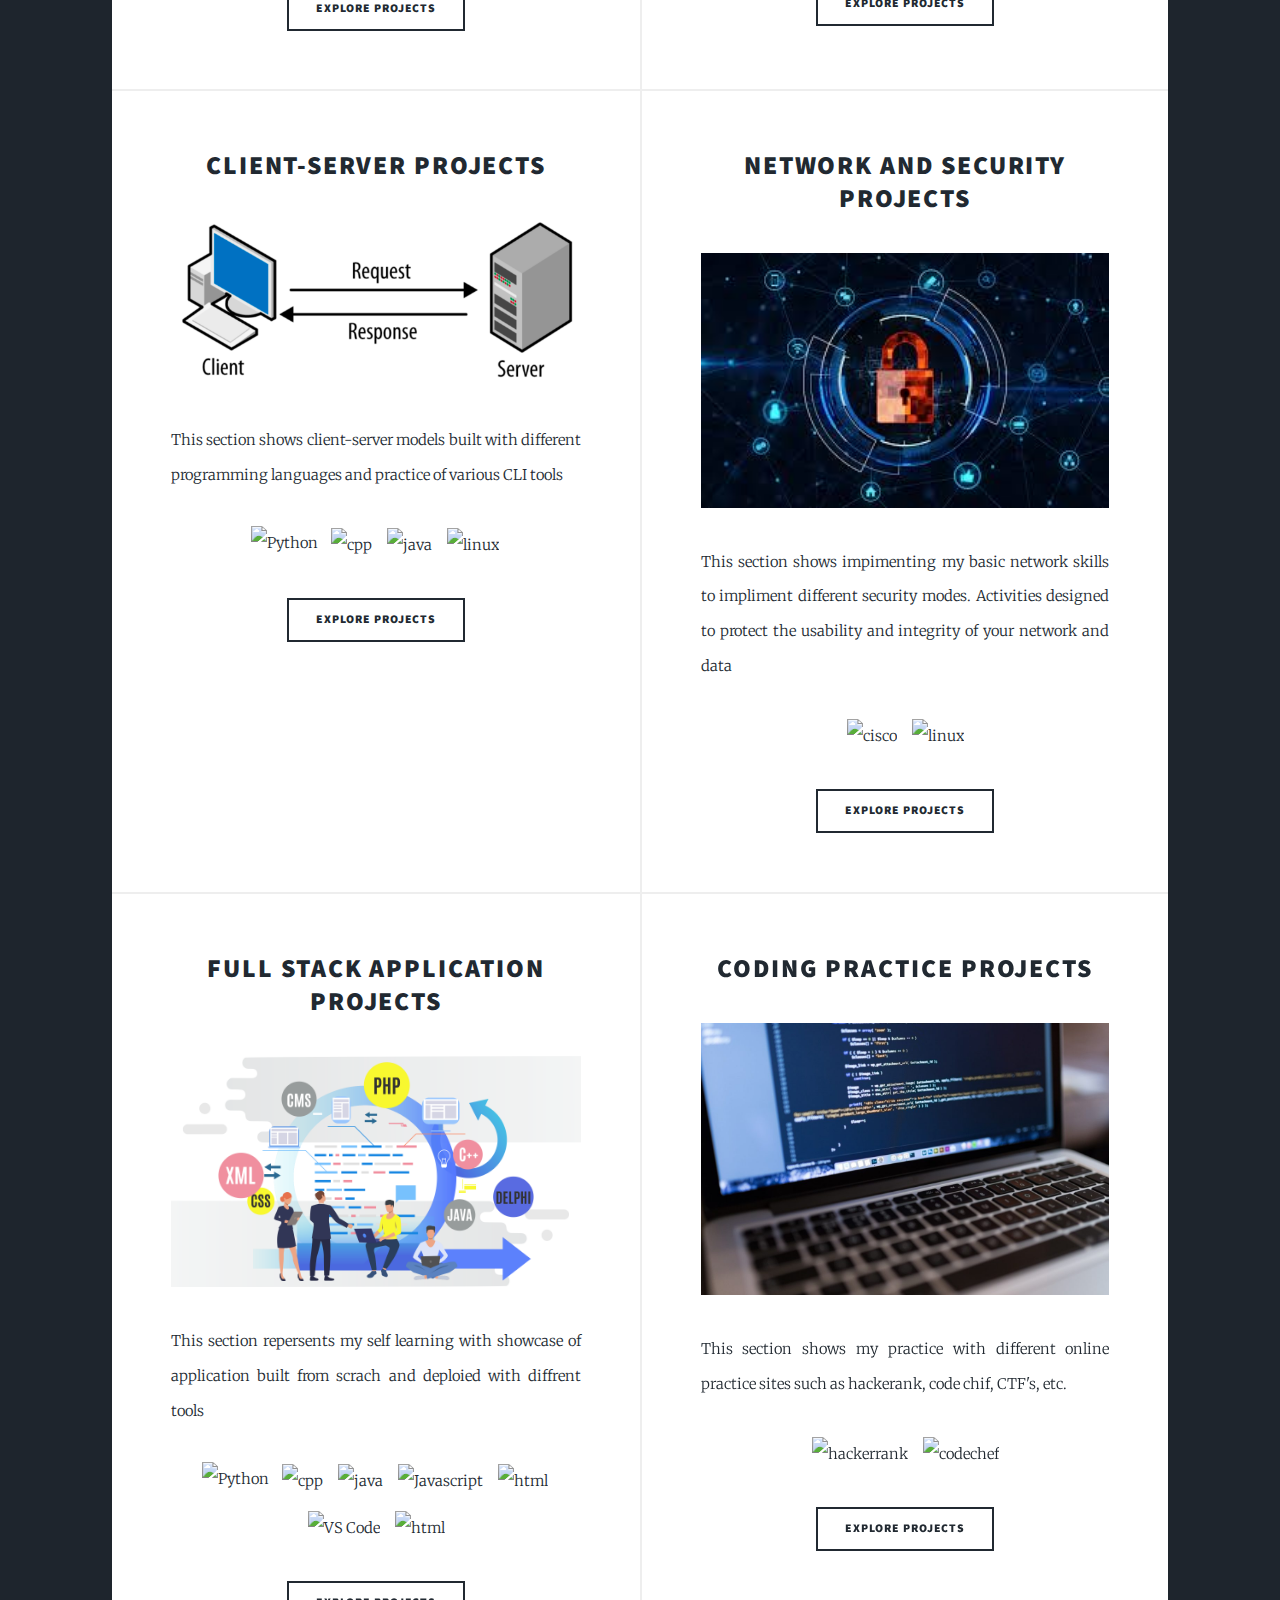
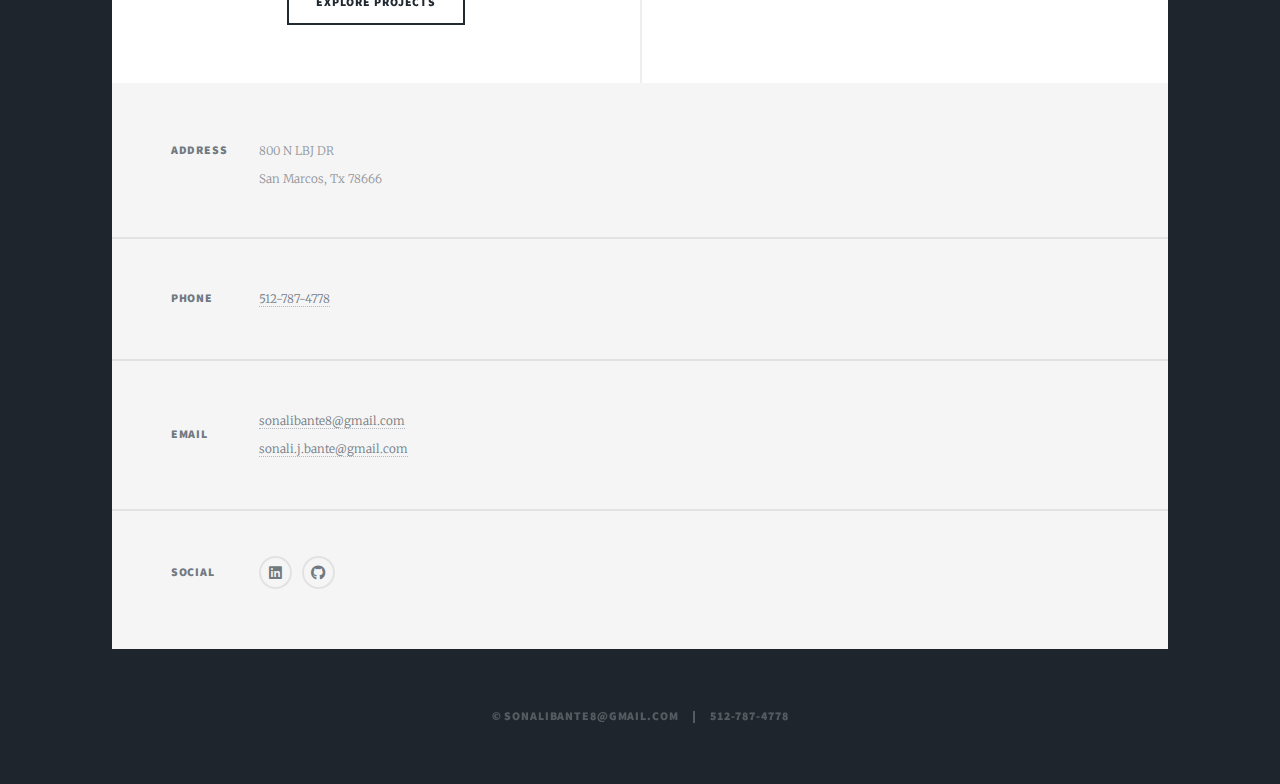
==== commit eae3211f: "updates on project" ====
--- a/index.html
+++ b/index.html
@@ -20,7 +20,7 @@
 				<!-- Intro -->
 					<div id="intro">
 						<h1>Sonali Bante</h1>
-						<p>Junior Network Engineer with a passion for solving interesting problems.</br>
+						<p>Junior Network Engineer and a Developer with a passion for solving interesting problems.</br>
 							This Is Showcase Of My Projects and Abilities </p>
 						<ul class="actions">
 							<li><a href="#header" class="button icon solid solo fa-arrow-down scrolly">Continue</a></li>
@@ -108,7 +108,7 @@
 								</article>
 								<article>
 									<header>
-										<h2><a href="netSecList.html">Network Security Projects</a></h2>
+										<h2><a href="netSecList.html">Network and Security Projects</a></h2>
 									</header>
 									<a href="netSecList.html" class="image fit"><img src="images/netSec.jpg" alt="" /></a>
 									<p>This section shows impimenting my basic network skills to impliment different security modes. Activities designed to protect the usability and integrity of your network and data</p>
@@ -121,22 +121,36 @@
 								</article>
 								<article>
 									<header>
-										<h2><a href="#">Full Stack Application Projects </a></h2>
-									</header>
-									<a href="#" class="image fit"><img src="images/pic06.jpg" alt="" /></a>
-									<p>______</p>
-									<ul class="actions special">
-										<li><a href="#" class="button">Explore Projects</a></li>
-									</ul>
-								</article>
-								<article>
-									<header>
-										<h2><a href="#">Coding Practice Projects</a></h2>
-									</header>
-									<a href="#" class="image fit"><img src="images/pic07.jpg" alt="" /></a>
-									<p>______</p>
-									<ul class="actions special">
-										<li><a href="#" class="button">Explore Projects</a></li>
+										<h2><a href="fullstacklist.html">Full Stack Application
+										</br> Projects </a></h2>
+									</header>
+									<a href="fullstacklist.html" class="image fit"><img src="images/fullstack.jpg" alt="" /></a>
+									<p>This section repersents my self learning with showcase of application built from scrach and deploied with diffrent tools </p>
+									<img src="https://raw.githubusercontent.com/github/explore/80688e429a7d4ef2fca1e82350fe8e3517d3494d/topics/python/python.png" alt="Python" height="40" style="vertical-align:top; margin:4px">
+									<img src="https://user-images.githubusercontent.com/35185184/107478088-877a0f80-6b3e-11eb-8cb5-4f53937fdced.png" alt="cpp" height="40" style="vertical-align:top; margin:6px">
+									<img src="https://user-images.githubusercontent.com/35185184/107478251-c60fca00-6b3e-11eb-8106-dc27ce500009.png" alt="java" height="40" style="vertical-align:top; margin:6px">
+									<img src="https://raw.githubusercontent.com/github/explore/80688e429a7d4ef2fca1e82350fe8e3517d3494d/topics/javascript/javascript.png" alt="Javascript" height="40" style="vertical-align:top; margin:6px">
+									<img src="https://user-images.githubusercontent.com/35185184/107727266-823cd200-6cb0-11eb-80bf-5324622cdfa4.png" alt="html" height="40" style="vertical-align:top; margin:6px">
+									<img src="https://raw.githubusercontent.com/github/explore/80688e429a7d4ef2fca1e82350fe8e3517d3494d/topics/visual-studio-code/visual-studio-code.png" alt="VS Code" height="40" style="vertical-align:top; margin:6px">
+									<img src="https://user-images.githubusercontent.com/35185184/107727504-1870f800-6cb1-11eb-83a3-bf3de7004f6e.png" alt="html" height="40" style="vertical-align:top; margin:6px">
+									<p>  </p>
+
+									<ul class="actions special">
+										<li><a href="fullstacklist.html" class="button">Explore Projects</a></li>
+									</ul>
+								</article>
+								<article>
+									<header>
+										<h2><a href="codingpractlist.html">Coding Practice Projects</a></h2>
+									</header>
+									<a href="codingpractlist.html" class="image fit"><img src="images/codingPract.jpg" alt="" /></a>
+									<p>This section shows my practice with different online practice sites such as hackerank, code chif, CTF's, etc.</p>
+									<img src="https://user-images.githubusercontent.com/35185184/107727875-02b00280-6cb2-11eb-8fd8-633299f1a249.jpg" alt="hackerrank" height="40" style="vertical-align:top; margin:6px">
+									<img src="https://user-images.githubusercontent.com/35185184/107727878-0479c600-6cb2-11eb-8bb0-63823d85af5e.png" alt="codechef" height="40" style="vertical-align:top; margin:6px">
+									<p>  </p>
+									
+									<ul class="actions special">
+										<li><a href="codingpractlist.html" class="button">Explore Projects</a></li>
 									</ul>
 								</article>
 							</section>
@@ -160,7 +174,10 @@
 							</section>
 							<section>
 								<h3>Email</h3>
-								<p><a href="#">sonalibante8@gmail.com</a></p>
+								<p><a href="#">sonalibante8@gmail.com</a>
+								</br>
+								<a href="#">sonali.j.bante@gmail.com</a>
+								</p>
 							</section>
 							<section>
 								<h3>Social</h3>
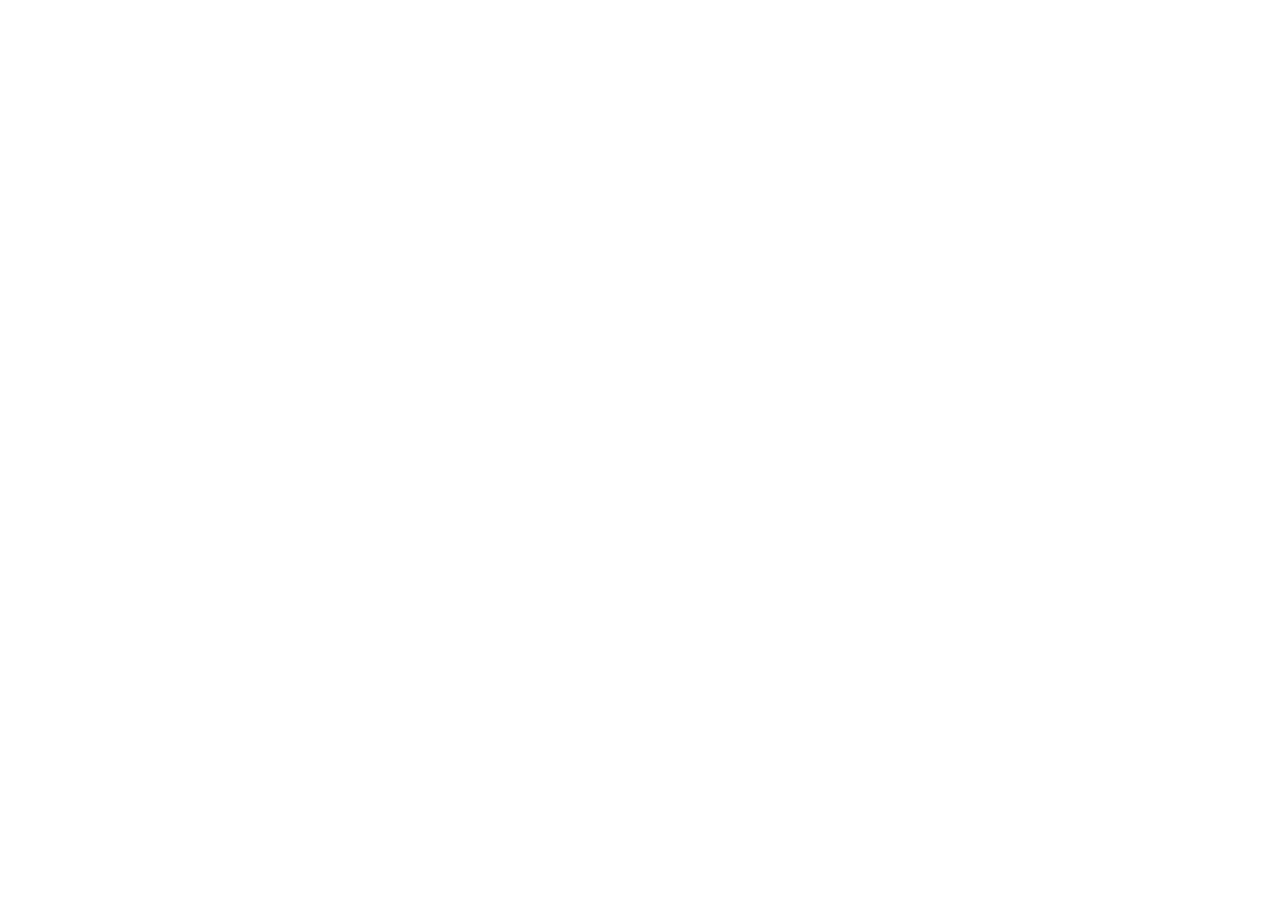
==== commit 0f345c6b: "Update index.html" ====
--- a/index.html
+++ b/index.html
@@ -2,15 +2,14 @@
 
 <html>
 	<head>
-		<title>Sonali Bante</title>
-		<meta charset="utf-8" />
-		<meta name="viewport" content="width=device-width, initial-scale=1, user-scalable=no" />
+		<title>Sonali Bante Redirecting ...</title>
+		<meta charset="UTF-8">
+    		<meta name="viewport" content="width=device-width, initial-scale=1.0">
+    		<meta http-equiv="refresh" content="0; URL=https://sonalibante.tech/">
 		<link rel="stylesheet" href="assets/css/main.css" />
 		<script src="https://code.iconify.design/1/1.0.7/iconify.min.js"></script>
 		<noscript><link rel="stylesheet" href="assets/css/noscript.css" /></noscript>
 	</head>
-
-
 	</head>
 	<body class="is-preload">
 
@@ -20,166 +19,18 @@
 				<!-- Intro -->
 					<div id="intro">
 						<h1>Sonali Bante</h1>
-						<p>Junior Network Engineer and a Developer with a passion for solving interesting problems.</br>
-							This Is Showcase Of My Projects and Abilities </p>
-						<ul class="actions">
-							<li><a href="#header" class="button icon solid solo fa-arrow-down scrolly">Continue</a></li>
-						</ul>
+						<p>
+      							Redirecting to my Upgraded portfolio site. <br>
+      							If you are not redirected, <a href="https://sonalibante.tech/">click here</a>.
+						</p>
 					</div>
 
 				<!-- Header -->
 					<header id="header">
 						<a href="index.html" class="logo">Sonali Bante</a>
 					</header>
-
-				<!-- Nav -->
-					<nav id="nav">
-						<ul class="links">
-							<li class="active"><a href="index.html">Projects</a></li>
-							<li><a href="generic.html">Blog</a></li>
-							<li><a href="elements.html">About me</a></li>
-						</ul>
-						<ul class="icons">
-							<li><a href="https://www.linkedin.com/in/sonalibante/" class="icon brands fa-linkedin"><span class="label">Linkedin</span></a></li>
-							<li><a href="https://github.com/sonalibante" class="icon brands fa-github"><span class="label">GitHub</span></a></li>
-						</ul>
-					</nav>
-
-				<!-- Main -->
-					<div id="main">
-
-						<!-- Featured Post -->
-							
-
-
-						<!-- Posts -->
-							<section class="posts">
-								<article>
-									<header>
-										<h2><a href="pythonAutoList.html">Python and Automation </br>
-											Projects</a></h2>
-									</header>
-									<a href="pythonAutoList.html" class="image fit"><img src="images/pyAuto.jpg" alt="" /></a>
-									<p>This section contains project I built to automat the redundant tasks with Python frames and advanced my skills by learning advance tools like Ansible, Puppet.</p>
-									<img src="https://raw.githubusercontent.com/github/explore/80688e429a7d4ef2fca1e82350fe8e3517d3494d/topics/python/python.png" alt="Python" height="40" style="vertical-align:top; margin:4px">
-									<img src="https://user-images.githubusercontent.com/35185184/107476135-e3429980-6b3a-11eb-8cb2-d241e5663ebc.png" alt="virtualbox" height="40" style="vertical-align:top; margin:4px">
-									<img src="https://user-images.githubusercontent.com/35185184/107475807-55ff4500-6b3a-11eb-9451-86e1c9beeb62.jpg" alt="cloud" height="40" style="vertical-align:top; margin:4px">
-									<img src="https://user-images.githubusercontent.com/35185184/107476210-feada480-6b3a-11eb-8efb-b9d938aa3c59.jpg" alt="puppet" height="40" style="vertical-align:top; margin:4px">
-									<img src="https://user-images.githubusercontent.com/35185184/107476899-61ec0680-6b3c-11eb-9319-592331f8c283.png" alt="vagrant" height="40" style="vertical-align:top; margin:6px">
-									<img src="https://user-images.githubusercontent.com/35185184/107477154-e048a880-6b3c-11eb-926d-9f46b6434337.png" alt="centos" height="40" style="vertical-align:top; margin:6px">
-									<img src="https://user-images.githubusercontent.com/35185184/107477275-1554fb00-6b3d-11eb-88fd-4fda260abc70.png" alt="jupyter" height="40" style="vertical-align:top; margin:6px">
-									<p>  </p>
-
-									<ul class="actions special">
-										<li><a href="pythonAutoList.html" class="button">Explore Projects</a></li>
-									</ul>
-								</article>
-								<article>
-									<header>
-										<h2><a href="protocolImpList.html">Protocol Implimentation</a></h2>
-									</header>
-									<a href="protocolImpList.html" class="image fit"><img src="images/protocols.jpg" alt="" /></a>
-									<p>This section shows the project I cerated while configuring complex router, switch and end-device networks. Allowed connected devices to communicate with set of rules and without loss of data. </p>
-									<img src="https://user-images.githubusercontent.com/35185184/107477394-47fef380-6b3d-11eb-9e63-fd15f905a358.png" alt="docker" height="40" style="vertical-align:top; margin:6px">
-									<img src="https://user-images.githubusercontent.com/35185184/107477590-9b714180-6b3d-11eb-82c0-38db203ec54a.png" alt="cisco" height="40" style="vertical-align:top; margin:6px">
-									<img src="https://user-images.githubusercontent.com/35185184/107477734-e723eb00-6b3d-11eb-8185-b7446efc7d7c.png" alt="gns3" height="40" style="vertical-align:top; margin:6px">
-									<img src="https://user-images.githubusercontent.com/35185184/107477952-497ceb80-6b3e-11eb-825d-5e2853c0d1d7.png" alt="wireshark" height="40" style="vertical-align:top; margin:6px">
-
-									<p>  </p>
-									
-									<ul class="actions special">
-										<li><a href="protocolImpList.html" class="button">Explore Projects</a></li>
-									</ul>
-								</article>
-								<article>
-									<header>
-										<h2><a href="cliSerList.html">Client-Server Projects</a></h2>
-									</header>
-									<a href="cliSerList.html" class="image fit"><img src="images/client-server.jpg" alt="" /></a>
-									<p>This section shows client-server models built with different programming languages and practice of various CLI tools</p>
-									<img src="https://raw.githubusercontent.com/github/explore/80688e429a7d4ef2fca1e82350fe8e3517d3494d/topics/python/python.png" alt="Python" height="40" style="vertical-align:top; margin:4px">
-									<img src="https://user-images.githubusercontent.com/35185184/107478088-877a0f80-6b3e-11eb-8cb5-4f53937fdced.png" alt="cpp" height="40" style="vertical-align:top; margin:6px">
-									<img src="https://user-images.githubusercontent.com/35185184/107478251-c60fca00-6b3e-11eb-8106-dc27ce500009.png" alt="java" height="40" style="vertical-align:top; margin:6px">
-									<img src="https://user-images.githubusercontent.com/35185184/107478413-0c652900-6b3f-11eb-9af9-373fd23d82db.png" alt="linux" height="40" style="vertical-align:top; margin:6px">
-									<p>  </p>
-									<ul class="actions special">
-										<li><a href="cliSerList.html" class="button">Explore Projects</a></li>
-									</ul>
-								</article>
-								<article>
-									<header>
-										<h2><a href="netSecList.html">Network and Security Projects</a></h2>
-									</header>
-									<a href="netSecList.html" class="image fit"><img src="images/netSec.jpg" alt="" /></a>
-									<p>This section shows impimenting my basic network skills to impliment different security modes. Activities designed to protect the usability and integrity of your network and data</p>
-									<img src="https://user-images.githubusercontent.com/35185184/107477590-9b714180-6b3d-11eb-82c0-38db203ec54a.png" alt="cisco" height="40" style="vertical-align:top; margin:6px">
-									<img src="https://user-images.githubusercontent.com/35185184/107478413-0c652900-6b3f-11eb-9af9-373fd23d82db.png" alt="linux" height="40" style="vertical-align:top; margin:6px">
-									<p>  </p>
-									<ul class="actions special">
-										<li><a href="netSecList.html" class="button">Explore Projects</a></li>
-									</ul>
-								</article>
-								<article>
-									<header>
-										<h2><a href="fullstacklist.html">Full Stack Application
-										</br> Projects </a></h2>
-									</header>
-									<a href="fullstacklist.html" class="image fit"><img src="images/fullstack.jpg" alt="" /></a>
-									<p>This section repersents my self learning with showcase of application built from scrach and deploied with diffrent tools </p>
-									<img src="https://raw.githubusercontent.com/github/explore/80688e429a7d4ef2fca1e82350fe8e3517d3494d/topics/python/python.png" alt="Python" height="40" style="vertical-align:top; margin:4px">
-									<img src="https://user-images.githubusercontent.com/35185184/107478088-877a0f80-6b3e-11eb-8cb5-4f53937fdced.png" alt="cpp" height="40" style="vertical-align:top; margin:6px">
-									<img src="https://user-images.githubusercontent.com/35185184/107478251-c60fca00-6b3e-11eb-8106-dc27ce500009.png" alt="java" height="40" style="vertical-align:top; margin:6px">
-									<img src="https://raw.githubusercontent.com/github/explore/80688e429a7d4ef2fca1e82350fe8e3517d3494d/topics/javascript/javascript.png" alt="Javascript" height="40" style="vertical-align:top; margin:6px">
-									<img src="https://user-images.githubusercontent.com/35185184/107727266-823cd200-6cb0-11eb-80bf-5324622cdfa4.png" alt="html" height="40" style="vertical-align:top; margin:6px">
-									<img src="https://raw.githubusercontent.com/github/explore/80688e429a7d4ef2fca1e82350fe8e3517d3494d/topics/visual-studio-code/visual-studio-code.png" alt="VS Code" height="40" style="vertical-align:top; margin:6px">
-									<img src="https://user-images.githubusercontent.com/35185184/107727504-1870f800-6cb1-11eb-83a3-bf3de7004f6e.png" alt="html" height="40" style="vertical-align:top; margin:6px">
-									<p>  </p>
-
-									<ul class="actions special">
-										<li><a href="fullstacklist.html" class="button">Explore Projects</a></li>
-									</ul>
-								</article>
-								<article>
-									<header>
-										<h2><a href="codingpractlist.html">Coding Practice Projects</a></h2>
-									</header>
-									<a href="codingpractlist.html" class="image fit"><img src="images/codingPract.jpg" alt="" /></a>
-									<p>This section shows my practice with different online practice sites such as hackerank, code chif, CTF's, etc.</p>
-									<img src="https://user-images.githubusercontent.com/35185184/107727875-02b00280-6cb2-11eb-8fd8-633299f1a249.jpg" alt="hackerrank" height="40" style="vertical-align:top; margin:6px">
-									<img src="https://user-images.githubusercontent.com/35185184/107727878-0479c600-6cb2-11eb-8bb0-63823d85af5e.png" alt="codechef" height="40" style="vertical-align:top; margin:6px">
-									<p>  </p>
-									
-									<ul class="actions special">
-										<li><a href="codingpractlist.html" class="button">Explore Projects</a></li>
-									</ul>
-								</article>
-							</section>
-
-						<!-- Footer -->
-							
-					</div>
-
 				<!-- Footer -->
-					<footer id="footer">
-						
-						<section class="split contact">
-							<section class="alt">
-								<h3>Address</h3>
-								<p>800 N LBJ DR<br />
-								San Marcos, Tx 78666</p>
-							</section>
-							<section>
-								<h3>Phone</h3>
-								<p><a href="#">512-787-4778</a></p>
-							</section>
-							<section>
-								<h3>Email</h3>
-								<p><a href="#">sonalibante8@gmail.com</a>
-								</br>
-								<a href="#">sonali.j.bante@gmail.com</a>
-								</p>
-							</section>
-							<section>
+					<section>
 								<h3>Social</h3>
 								<ul class="icons alt">
 									<li><a href="https://www.linkedin.com/in/sonalibante/" class="icon brands fa-linkedin"><span class="label">Linkedin</span></a></li>
@@ -206,4 +57,4 @@
 			<script src="assets/js/main.js"></script>
 
 	</body>
-</html>+</html>
